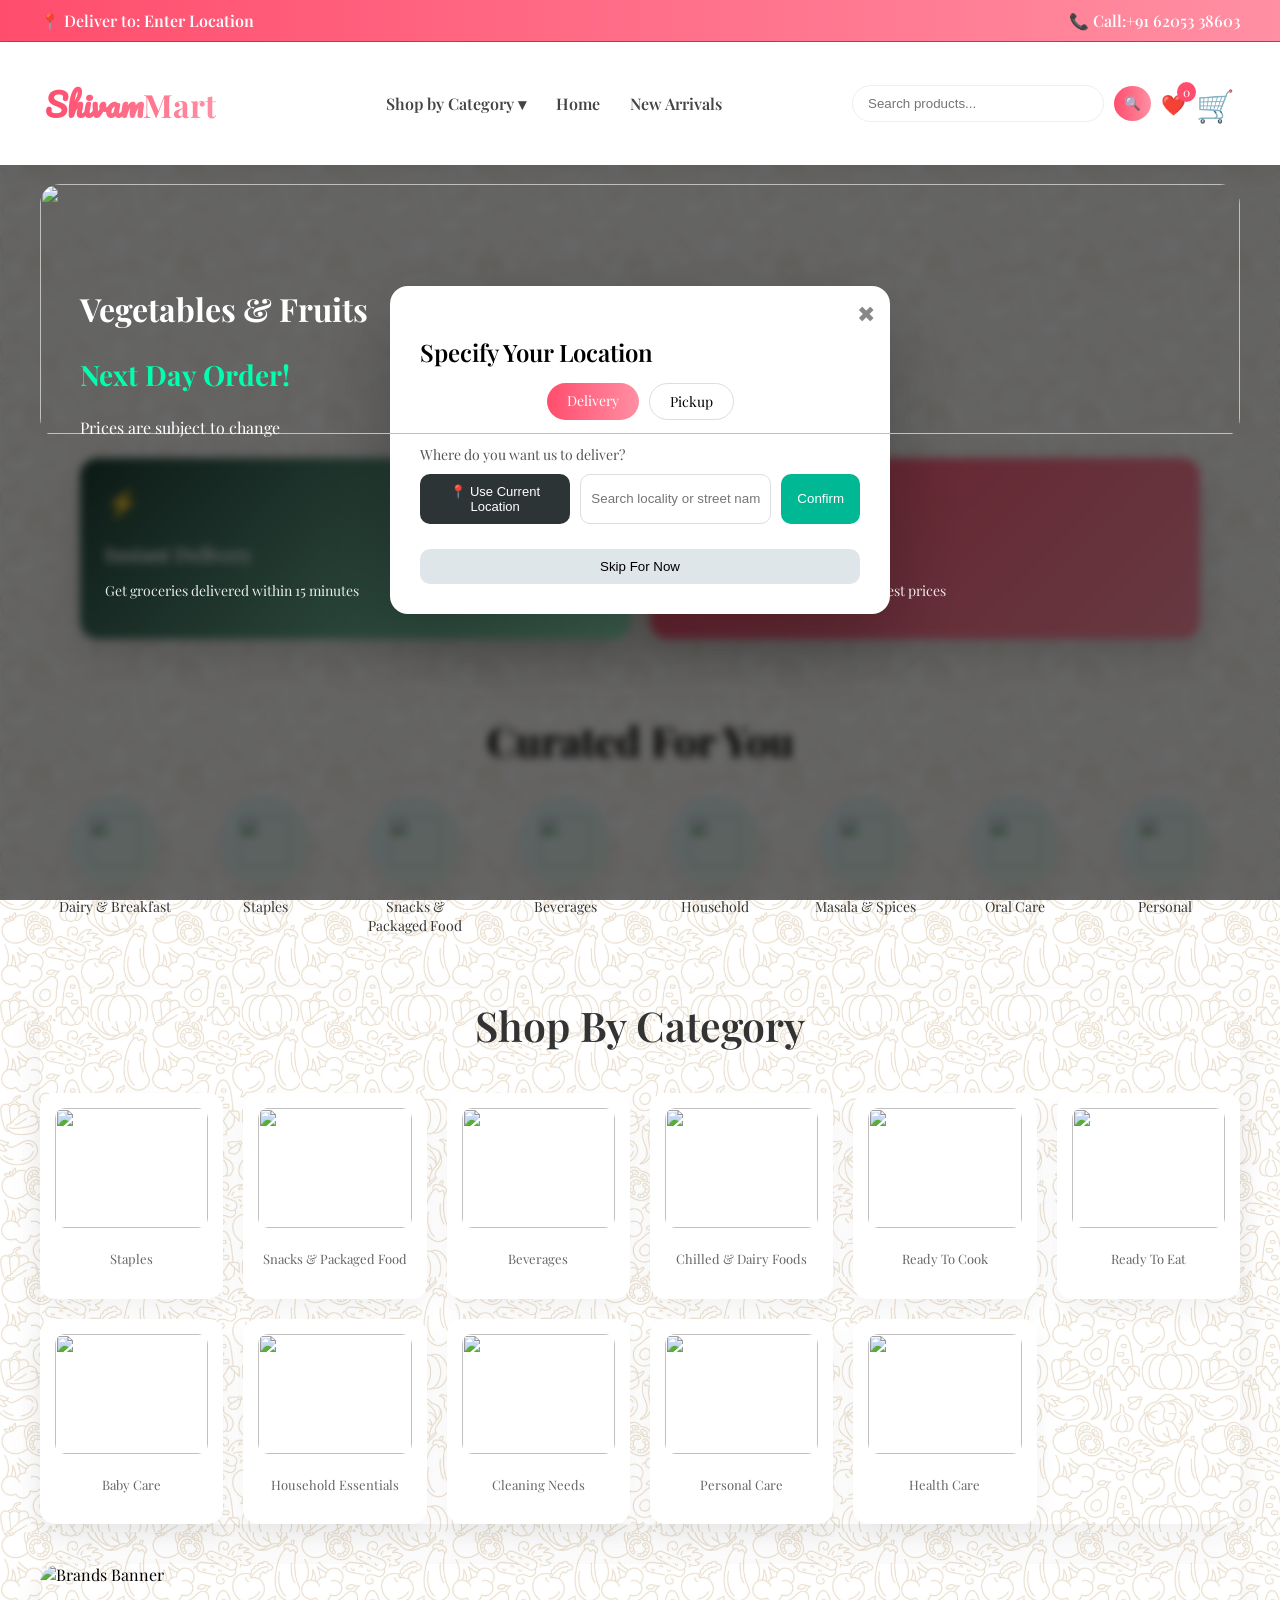
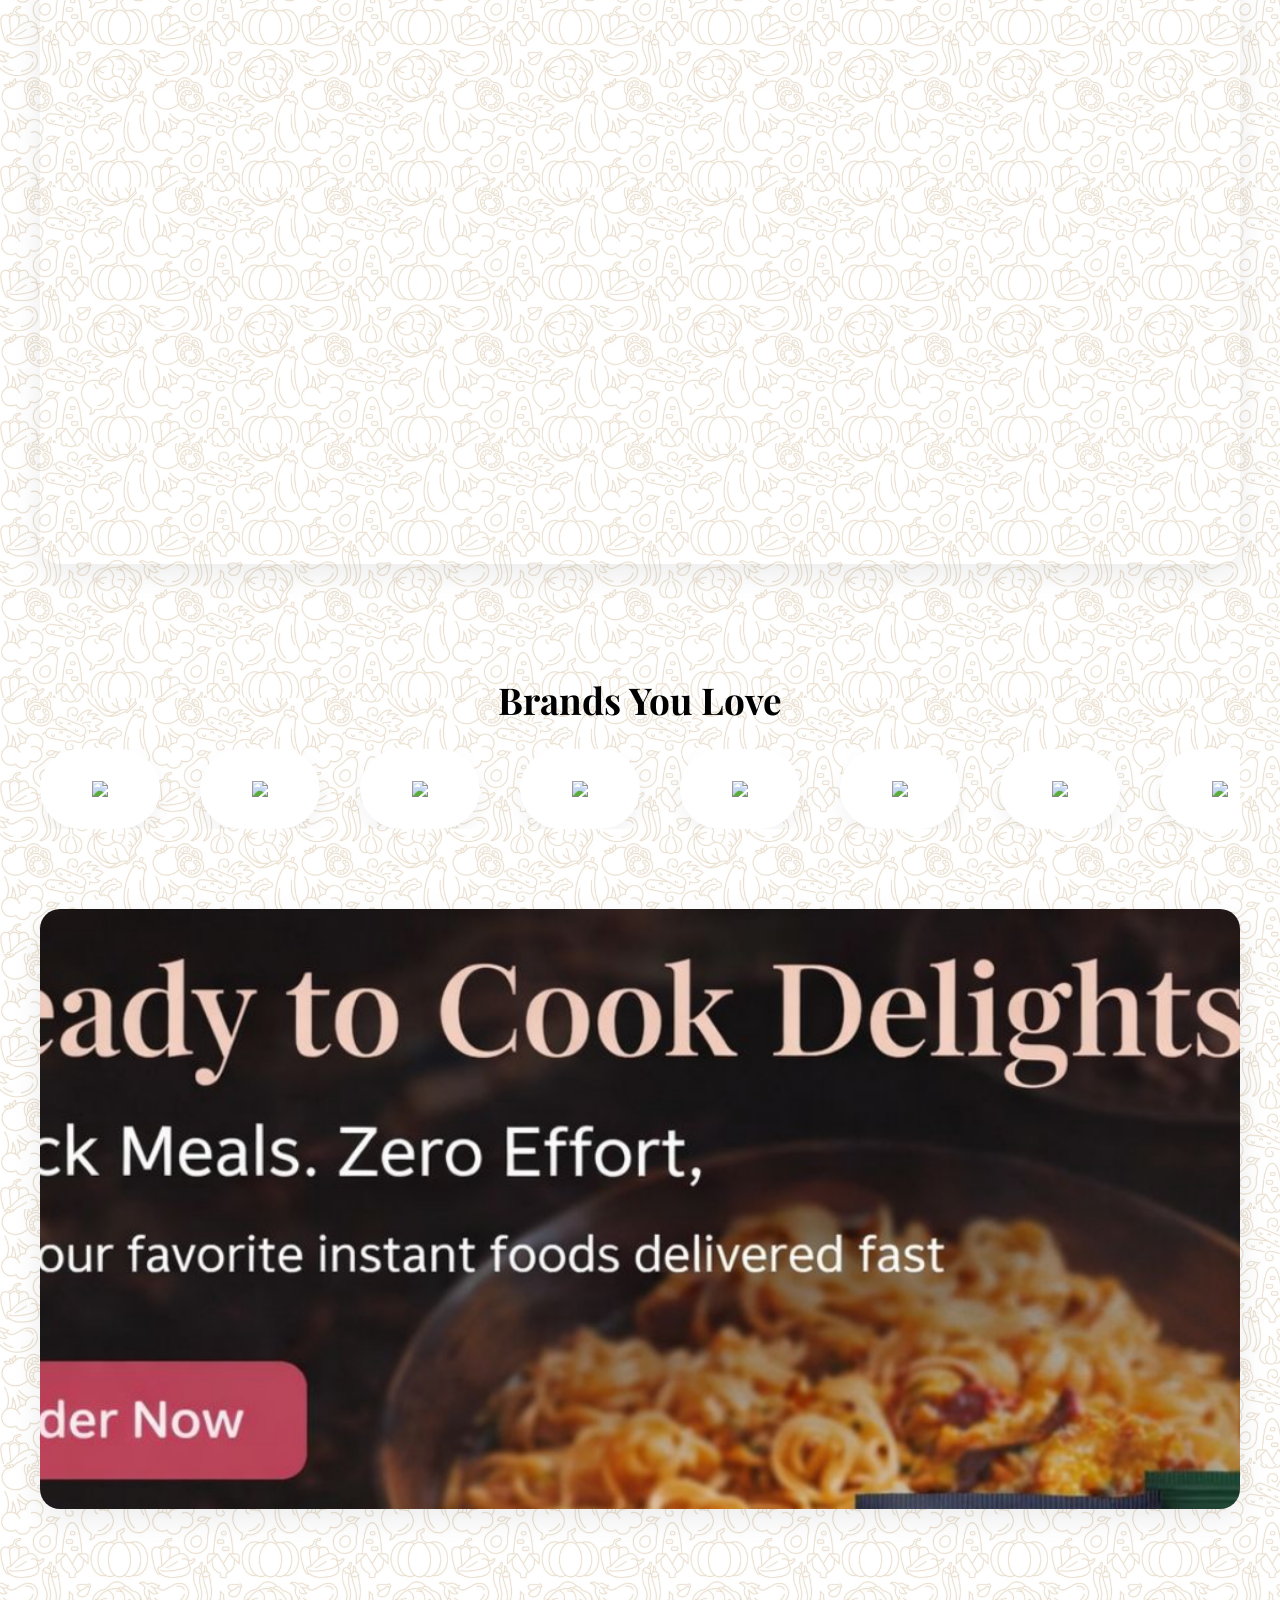
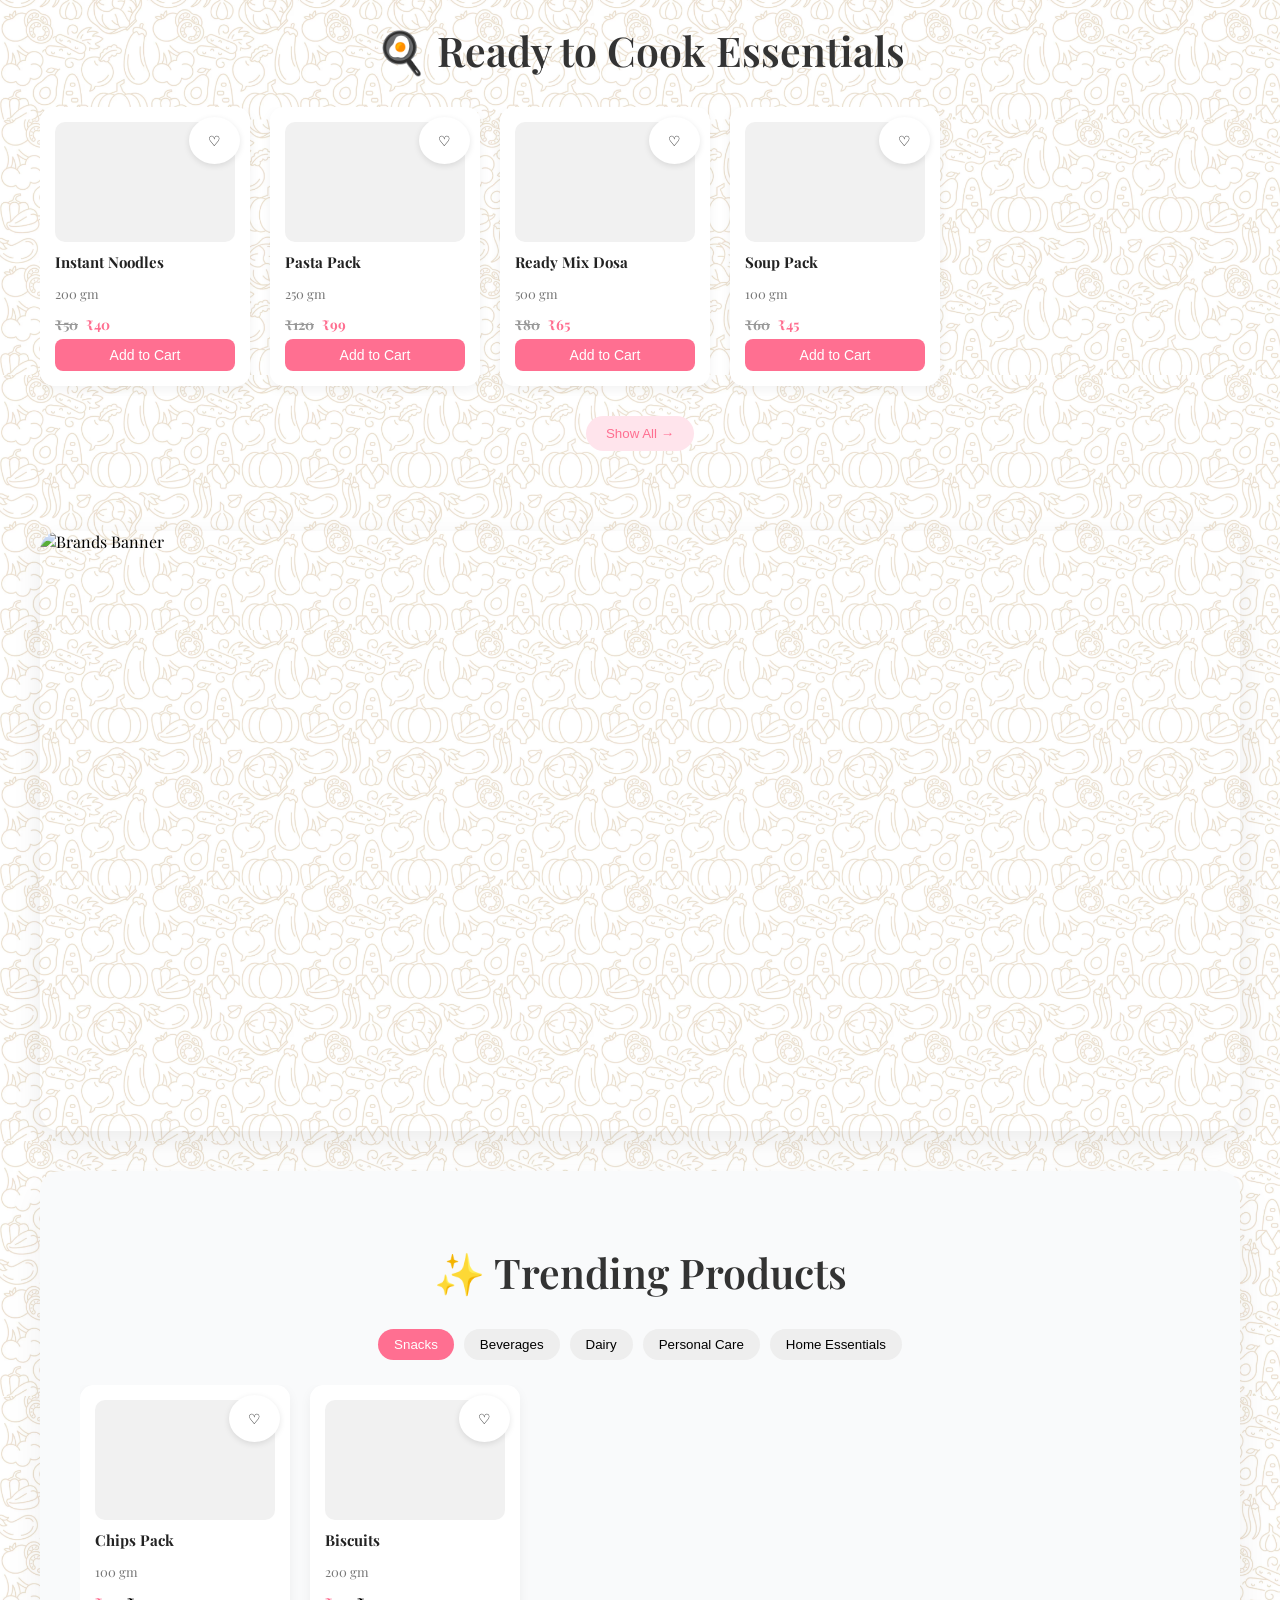
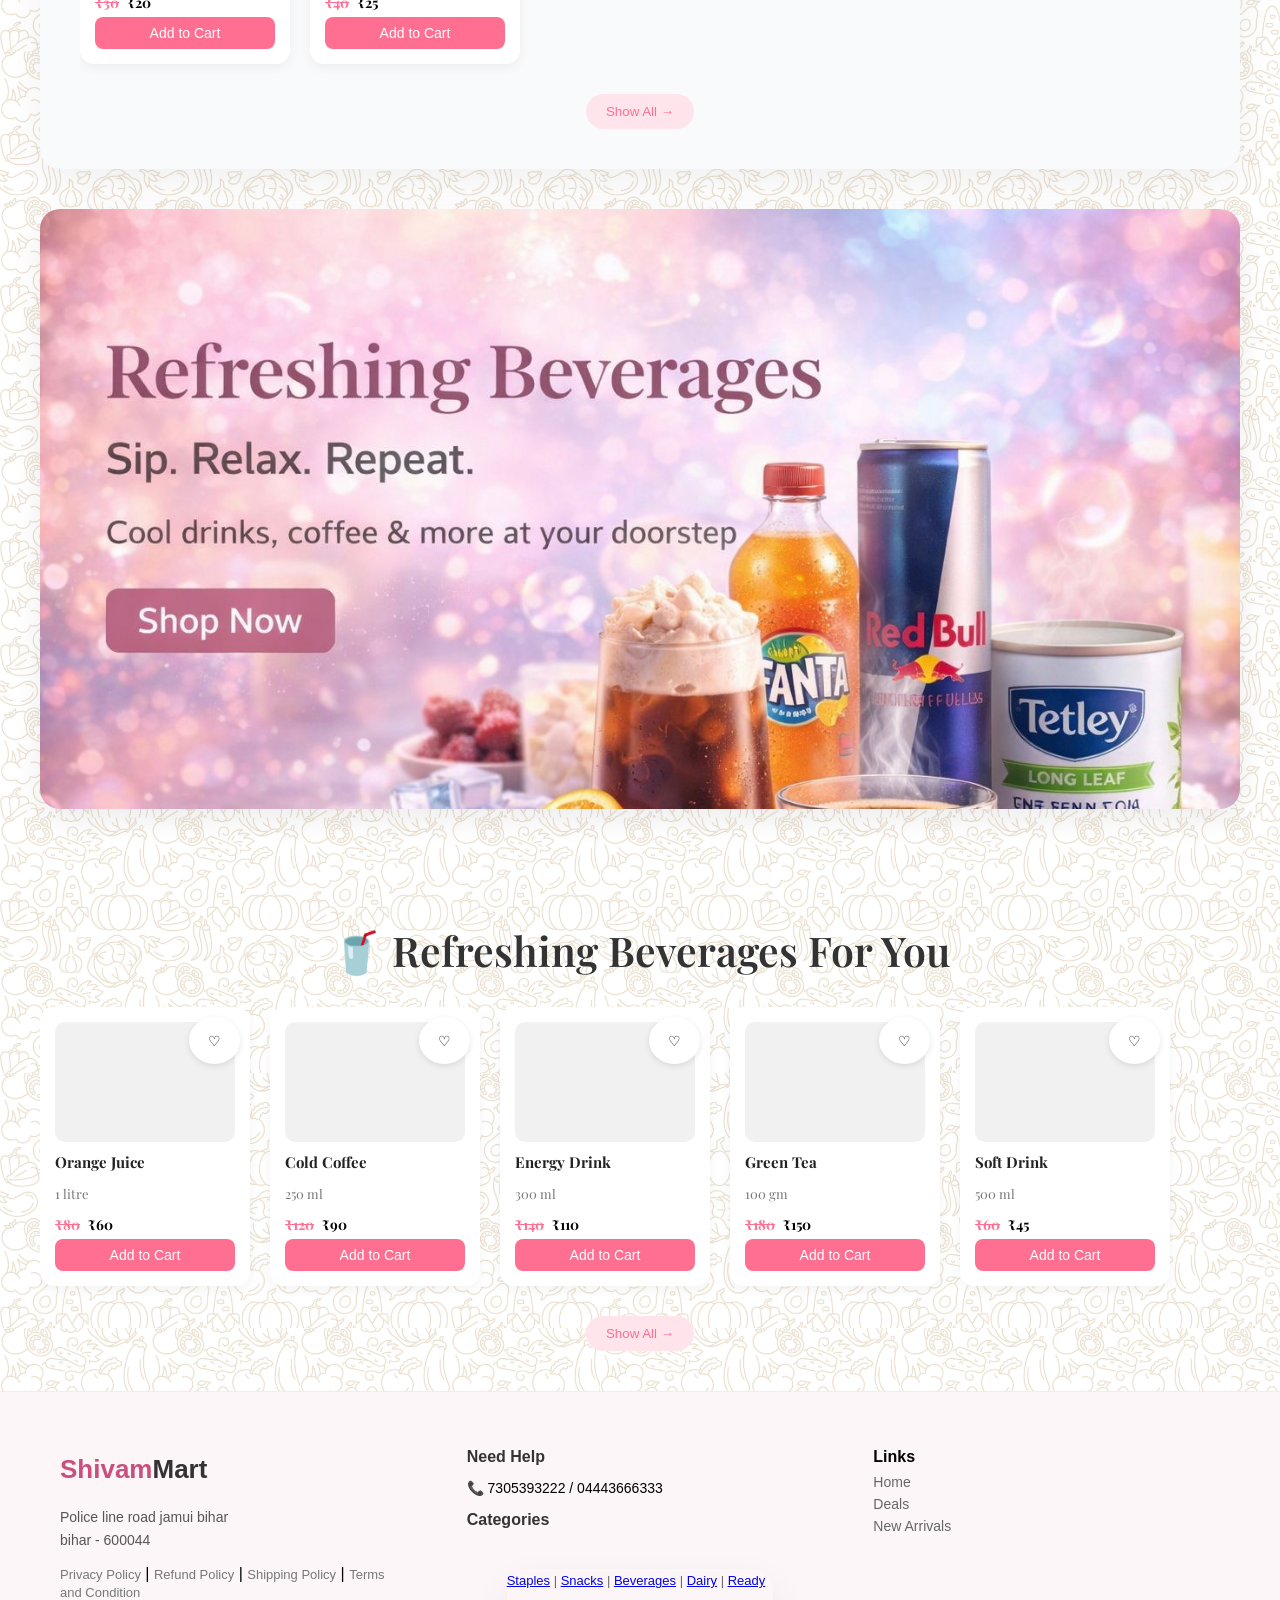
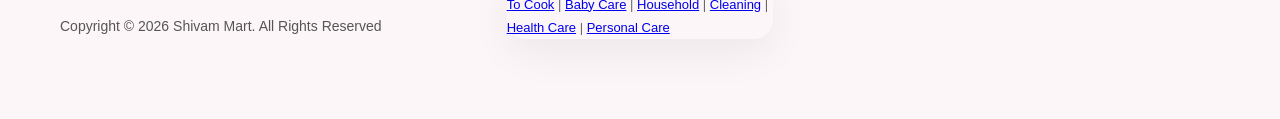
==== index.html @ fe75055d "Add files via upload" ====
<!DOCTYPE html>
<html lang="en">

<head>
  <meta charset="UTF-8">
  <meta name="viewport" content="width=device-width, initial-scale=1.0">
  <title>Shivam Mart</title>

  <!-- GOOGLE FONTS -->
  <link href="https://fonts.googleapis.com/css2?family=Playfair+Display:wght@400;600&family=Pacifico&display=swap"
    rel="stylesheet">

  <link rel="stylesheet" href="css/style.css">
</head>

<body>
  <div class="wishlist-popup" id="wishlistPopup">

    <div class="wishlist-box">
      <h2>Your Wishlist</h2>
      <span class="close-wishlist" id="closeWishlist">✖</span>

      <div id="wishlistItems"></div>

    </div>

  </div>

  <!-- TOP BAR -->
  <div class="top-bar">
    <div class="top-left" id="locationBtn">
      📍 Deliver to: <span>Enter Location</span>
    </div>

    <div class="top-right">
      📞 Call:+91 62053 38603
    </div>
  </div>

  <!-- NAVBAR -->
  <nav class="navbar">
    <div class="nav-left">
      <h2 class="logo">Shivam<span>Mart</span></h2>
    </div>

    <ul class="nav-links">
      <li><a href="#">Shop by Category ▾</a></li>
      <li><a href="#">Home</a></li>
      <li><a href="#">New Arrivals</a></li>
    </ul>

    <div class="nav-right">
      <input type="text" placeholder="Search products..." class="search-box">
      <button class="search-btn">🔍</button>
      <div class="wishlist-nav" onclick="openFavorites()">
        ❤️ <span id="wishlistCount">0</span>
      </div>
      <div class="cart">🛒</div>
    </div>
  </nav>

  <!-- LOCATION POPUP -->
  <div class="popup" id="locationPopup">
    <div class="popup-content">

      <!-- CLOSE -->
      <span class="close" id="closePopup">✖</span>

      <h2>Specify Your Location</h2>

      <!-- DELIVERY / PICKUP -->
      <div class="tabs">
        <label><input type="radio" name="type" checked> Delivery</label>
        <label><input type="radio" name="type"> Pickup</label>
      </div>

      <p>Where do you want us to deliver?</p>

      <!-- INPUT AREA -->
      <div class="location-input">
        <button class="current-btn" id="currentLocationBtn">📍 Use Current Location</button>
        <input type="text" id="locationInput" placeholder="Search locality or street name">
        <button class="confirm-btn" id="confirmBtn">Confirm</button>
      </div>

      <!-- MESSAGE -->
      <p id="locationMessage"></p>

      <!-- SKIP -->
      <button class="skip-btn">Skip For Now</button>

      <!-- ❌ NOT SERVING BOX -->
      <div id="notServingBox" class="not-serving">
        <p class="note">
          Note: Product availability, prices, and delivery options will vary based on the delivery location!
        </p>

        <h3>Sorry, we're not serving in your location</h3>

        <button class="proceed-btn">Proceed to shopping</button>
      </div>

    </div>
  </div>

  <section class="hero">

    <div class="hero-banner">
      <img src="https://images.unsplash.com/photo-1542838132-92c53300491e" alt="">
      <div class="hero-text">
        <h1>Vegetables & Fruits</h1>
        <h2>Next Day Order!</h2>
        <p>Prices are subject to change</p>
      </div>
    </div>

    <!-- OFFER BAR -->
    <!-- ===== PREMIUM INFO CARD ===== -->
    <!-- ===== PREMIUM STICKERS SECTION ===== -->
    <div class="sticker-section">

      <!-- STICKER 1 -->
      <div class="sticker-card">
        <div class="icon">⚡</div>
        <h3>Instant Delivery</h3>
        <p>Get groceries delivered within 15 minutes</p>
      </div>

      <!-- STICKER 2 -->
      <div class="sticker-card">
        <div class="icon">🛒</div>
        <h3>Minimum Order ₹350</h3>
        <p>Fresh & trusted grocery items at best prices</p>
      </div>

    </div>

    </div>

  </section>


  <!-- ===== CURATED SECTION ===== -->
  <section class="curated-section">

    <h2>Curated For You</h2>

    <div class="curated-grid">

      <div class="curated-item">
        <div class="shape">
          <img src="images/dairy.png" alt="">
        </div>
        <p>Dairy & Breakfast</p>
      </div>

      <div class="curated-item">
        <div class="shape">
          <img src="images/staples.png" alt="">
        </div>
        <p>Staples</p>
      </div>

      <div class="curated-item">
        <div class="shape">
          <img src="images/snacks.png" alt="">
        </div>
        <p>Snacks & Packaged Food</p>
      </div>

      <div class="curated-item">
        <div class="shape">
          <img src="images/beverages.png" alt="">
        </div>
        <p>Beverages</p>
      </div>

      <div class="curated-item">
        <div class="shape">
          <img src="images/household.png" alt="">
        </div>
        <p>Household</p>
      </div>

      <div class="curated-item">
        <div class="shape">
          <img src="images/masala.png" alt="">
        </div>
        <p>Masala & Spices</p>
      </div>

      <div class="curated-item">
        <div class="shape">
          <img src="images/oral.png" alt="">
        </div>
        <p>Oral Care</p>
      </div>

      <div class="curated-item">
        <div class="shape">
          <img src="images/personal.png" alt="">
        </div>
        <p>Personal</p>
      </div>

    </div>

  </section>


  <!-- ===== SHOP BY CATEGORY ===== -->
  <section class="categories">

    <h2 class="section-title">Shop By Category</h2>

    <div class="category-grid">

      <div class="category-card">
        <img src="https://images.unsplash.com/photo-1606788075761-0c5c5f64d6d8">
        <p>Staples</p>
      </div>

      <div class="category-card">
        <img src="https://images.unsplash.com/photo-1598514982841-6b6d8c2f6f2c">
        <p>Snacks & Packaged Food</p>
      </div>

      <div class="category-card">
        <img src="https://images.unsplash.com/photo-1582719478250-c89cae4dc85b">
        <p>Beverages</p>
      </div>

      <div class="category-card">
        <img src="https://images.unsplash.com/photo-1588776814546-ec7c94a3b6d0">
        <p>Chilled & Dairy Foods</p>
      </div>

      <div class="category-card">
        <img src="https://images.unsplash.com/photo-1604908176997-4313e7f7e9db">
        <p>Ready To Cook</p>
      </div>

      <div class="category-card">
        <img src="https://images.unsplash.com/photo-1585238342024-78d387f4a707">
        <p>Ready To Eat</p>
      </div>

      <div class="category-card">
        <img src="https://images.unsplash.com/photo-1588771930290-0d1f1f1b0c77">
        <p>Baby Care</p>
      </div>

      <div class="category-card">
        <img src="https://images.unsplash.com/photo-1581579185169-03c47c57f2b5">
        <p>Household Essentials</p>
      </div>

      <div class="category-card">
        <img src="https://images.unsplash.com/photo-1581578022093-6b0c3f58d7dc">
        <p>Cleaning Needs</p>
      </div>

      <div class="category-card">
        <img src="https://images.unsplash.com/photo-1588776814546-ec7c94a3b6d0">
        <p>Personal Care</p>
      </div>

      <div class="category-card">
        <img src="https://images.unsplash.com/photo-1580281657527-47cdbd8d7f3c">
        <p>Health Care</p>
      </div>



    </div>

  </section>

  <!-- ===== SINGLE IMAGE BANNER ===== -->
  <div class="brand-poster">
    <img src="./image/fresh.png" alt="Brands Banner">
  </div>

  <!-- ===== BRANDS SECTION ===== -->
  <section class="brands-section">

    <h2>Brands You Love</h2>

    <div class="brands-slider">
      <div class="brands-track">

        <!-- BRAND ITEMS -->
        <div class="brand"><img src="images/brand1.png"></div>
        <div class="brand"><img src="images/brand2.png"></div>
        <div class="brand"><img src="images/brand3.png"></div>
        <div class="brand"><img src="images/brand4.png"></div>
        <div class="brand"><img src="images/brand5.png"></div>
        <div class="brand"><img src="images/brand6.png"></div>

        <!-- DUPLICATE FOR SMOOTH LOOP -->
        <div class="brand"><img src="images/brand1.png"></div>
        <div class="brand"><img src="images/brand2.png"></div>
        <div class="brand"><img src="images/brand3.png"></div>
        <div class="brand"><img src="images/brand4.png"></div>

      </div>
    </div>

  </section>


  <div class="brand-poster">
    <img src="./image/food.jpeg" alt="Brands Banner">
  </div>
  <section class="product-section">

    <h2 class="section-title">🍳 Ready to Cook Essentials</h2>

    <div class="product-row">

      <!-- PRODUCT CARD -->
      <div class="product-card">

        <span class="wishlist" data-name="Instant Noodles" data-price="₹40">♡</span>

        <div class="product-img"></div>

        <h3>Instant Noodles</h3>
        <p class="weight">200 gm</p>

        <div class="price">
          <span class="old">₹50</span>
          <span class="new">₹40</span>
        </div>

        <button>Add to Cart</button>

      </div>

      <!-- COPY SAME CARD -->
      <div class="product-card">
        <span class="wishlist" data-name="pasta" data-price="₹99">♡</span>
        <div class="product-img"></div>
        <h3>Pasta Pack</h3>
        <p class="weight">250 gm</p>
        <div class="price">
          <span class="old">₹120</span>
          <span class="new">₹99</span>
        </div>
        <button>Add to Cart</button>
      </div>

      <div class="product-card">
        <span class="wishlist" data-name="dosa" data-price="₹65">♡</span>
        <div class="product-img"></div>
        <h3>Ready Mix Dosa</h3>
        <p class="weight">500 gm</p>
        <div class="price">
          <span class="old">₹80</span>
          <span class="new">₹65</span>
        </div>
        <button>Add to Cart</button>
      </div>

      <div class="product-card">
        <span class="wishlist" data-name="soup" data-price="₹45">♡</span>
        <div class="product-img"></div>
        <h3>Soup Pack</h3>
        <p class="weight">100 gm</p>
        <div class="price">
          <span class="old">₹60</span>
          <span class="new">₹45</span>
        </div>
        <button>Add to Cart</button>
      </div>

    </div>

    <div style="text-align:center; margin-top:20px;">
      <button class="view-all">Show All →</button>
    </div>

  </section>

  <div class="brand-poster">
    <img src="./image/food2..jpeg" alt="Brands Banner">
  </div>

  <!-- DAILY PRODUCTS SECTION -->
  <section class="product-tabs-section">

    <h2 class="section-title">✨ Trending Products</h2>

    <!-- CATEGORY TABS -->
    <div class="tabs">
      <button class="tab active" data-tab="snacks">Snacks</button>
      <button class="tab" data-tab="beverages">Beverages</button>
      <button class="tab" data-tab="dairy">Dairy</button>
      <button class="tab" data-tab="personal">Personal Care</button>
      <button class="tab" data-tab="home">Home Essentials</button>
    </div>

    <!-- PRODUCTS -->
    <div class="tab-content active" id="snacks">
      <div class="product-row">

        <div class="product-card">
          <span class="wishlist" data-name="Chips Pack" data-price="₹20">♡</span>
          <div class="product-img"></div>
          <h3>Chips Pack</h3>
          <p>100 gm</p>
          <div class="price"><span class="old">₹30</span> ₹20</div>
          <button>Add to Cart</button>
        </div>

        <div class="product-card">
          <span class="wishlist" data-name="Biscuits" data-price="₹25">♡</span>
          <div class="product-img"></div>
          <h3>Biscuits</h3>
          <p>200 gm</p>
          <div class="price"><span class="old">₹40</span> ₹25</div>
          <button>Add to Cart</button>
        </div>

      </div>
    </div>

    <div class="tab-content" id="beverages">
      <div class="product-row">

        <div class="product-card">
          <span class="wishlist" data-name="Cold Drink" data-price="₹50">♡</span>
          <div class="product-img"></div>
          <h3>Cold Drink</h3>
          <p>500 ml</p>
          <div class="price"><span class="old">₹60</span> ₹50</div>
          <button>Add to Cart</button>
        </div>
        <div class="product-card">
          <span class="wishlist" data-name="Chips " data-price="₹20">♡</span>
          <div class="product-img"></div>
          <h3>Chips Pack</h3>
          <p>100 gm</p>
          <div class="price"><span class="old">₹30</span> ₹20</div>
          <button>Add to Cart</button>
        </div>

        <div class="product-card">
          <span class="wishlist" data-name="Biscuit" data-price="₹25">♡</span>
          <div class="product-img"></div>
          <h3>Biscuits</h3>
          <p>200 gm</p>
          <div class="price"><span class="old">₹40</span> ₹25</div>
          <button>Add to Cart</button>
        </div>

      </div>
    </div>

    <div class="tab-content " id="dairy">
      <div class="product-row">

        <div class="product-card">
          <span class="wishlist" data-name="Chips Pack" data-price="₹20">♡</span>
          <div class="product-img"></div>
          <h3>Chips Pack</h3>
          <p>100 gm</p>
          <div class="price"><span class="old">₹30</span> ₹20</div>
          <button>Add to Cart</button>
        </div>

        <div class="product-card">
          <span class="wishlist" data-name="Biscuits" data-price="₹25">♡</span>
          <div class="product-img"></div>
          <h3>Biscuits</h3>
          <p>200 gm</p>
          <div class="price"><span class="old">₹40</span> ₹25</div>
          <button>Add to Cart</button>
        </div>

      </div>
    </div>




    <div class="tab-content " id="personal">
      <div class="product-row">

        <div class="product-card">
          <span class="wishlist" data-name="Chips Pack" data-price="₹20">♡</span>
          <div class="product-img"></div>
          <h3>Chips Pack</h3>
          <p>100 gm</p>
          <div class="price"><span class="old">₹30</span> ₹20</div>
          <button>Add to Cart</button>
        </div>

        <div class="product-card">
          <span class="wishlist" data-name="Biscuits" data-price="₹25">♡</span>
          <div class="product-img"></div>
          <h3>Biscuits</h3>
          <p>200 gm</p>
          <div class="price"><span class="old">₹40</span> ₹25</div>
          <button>Add to Cart</button>
        </div>

      </div>
    </div>



    <div class="tab-content " id="home">
      <div class="product-row">

        <div class="product-card">
          <span class="wishlist" data-name="Chips Pack" data-price="₹20">♡</span>
          <div class="product-img"></div>
          <h3>Chips Pack</h3>
          <p>100 gm</p>
          <div class="price"><span class="old">₹30</span> ₹20</div>
          <button>Add to Cart</button>
        </div>

        <div class="product-card">
          <span class="wishlist" data-name="Biscuits" data-price="₹25">♡</span>
          <div class="product-img"></div>
          <h3>Biscuits</h3>
          <p>200 gm</p>
          <div class="price"><span class="old">₹40</span> ₹25</div>
          <button>Add to Cart</button>
        </div>



      </div>
    </div>
    <div style="text-align:center; margin-top:20px;">
      <button class="view-all">Show All →</button>
    </div>

  </section>

  <div class="brand-poster">
    <img src="./image/bev.jpeg" alt="Brands Banner">
  </div>

  <section class="product-section">

    <h2 class="section-title">🥤 Refreshing Beverages For You</h2>

    <div class="product-row">

      <!-- PRODUCT 1 -->
      <div class="product-card">
        <span class="wishlist" data-name="Orange Juice" data-price="₹60">♡</span>
        <div class="product-img"></div>
        <h3>Orange Juice</h3>
        <p>1 litre</p>
        <div class="price"><span class="old">₹80</span> ₹60</div>
        <button>Add to Cart</button>
      </div>

      <!-- PRODUCT 2 -->
      <div class="product-card">
        <span class="wishlist" data-name="Cold Coffee" data-price="₹90">♡</span>
        <div class="product-img"></div>
        <h3>Cold Coffee</h3>
        <p>250 ml</p>
        <div class="price"><span class="old">₹120</span> ₹90</div>
        <button>Add to Cart</button>
      </div>

      <!-- PRODUCT 3 -->
      <div class="product-card">
        <span class="wishlist" data-name="Energy Drink" data-price="₹110">♡</span>
        <div class="product-img"></div>
        <h3>Energy Drink</h3>
        <p>300 ml</p>
        <div class="price"><span class="old">₹140</span> ₹110</div>
        <button>Add to Cart</button>
      </div>

      <!-- PRODUCT 4 -->
      <div class="product-card">
        <span class="wishlist" data-name="Green Tea" data-price="₹150">♡</span>
        <div class="product-img"></div>
        <h3>Green Tea</h3>
        <p>100 gm</p>
        <div class="price"><span class="old">₹180</span> ₹150</div>
        <button>Add to Cart</button>
      </div>

      <!-- PRODUCT 5 -->
      <div class="product-card">
        <span class="wishlist" data-name="Soft Drink" data-price="₹45">♡</span>
        <div class="product-img"></div>
        <h3>Soft Drink</h3>
        <p>500 ml</p>
        <div class="price"><span class="old">₹60</span> ₹45</div>
        <button>Add to Cart</button>
      </div>

    </div>

    <div style="text-align:center; margin-top:20px;">
      <button class="view-all">Show All →</button>
    </div>

  </section>

  <footer class="footer">

    <div class="footer-container">

      <!-- LEFT -->
      <div class="footer-left">
        <h2>Shivam<span>Mart</span></h2>

        <p>
          Police line road jamui bihar<br>

          bihar - 600044
        </p>

        <div class="footer-links">
          <a href="#">Privacy Policy</a> |
          <a href="#">Refund Policy</a> |
          <a href="#">Shipping Policy</a> |
          <a href="#">Terms and Condition</a>
        </div>

        <p class="copyright">
          Copyright © 2026 Shivam Mart. All Rights Reserved
        </p>
      </div>

      <!-- CENTER -->
      <div class="footer-center">
        <h3>Need Help</h3>

        <p class="phone">📞 7305393222 / 04443666333</p>

        <h3 class="mt">Categories</h3>

        <div class="categories">
          <a href="#">Staples</a> |
          <a href="#">Snacks</a> |
          <a href="#">Beverages</a> |
          <a href="#">Dairy</a> |
          <a href="#">Ready To Cook</a> |
          <a href="#">Baby Care</a> |
          <a href="#">Household</a> |
          <a href="#">Cleaning</a> |
          <a href="#">Health Care</a> |
          <a href="#">Personal Care</a>
        </div>
      </div>

      <!-- RIGHT -->
      <div class="footer-right">
        <h3>Links</h3>

        <a href="#">Home</a>
        <a href="#">Deals</a>
        <a href="#">New Arrivals</a>


      </div>

  </footer>
  <!-- SCRIPT -->
  <script src="js/script.js"></script>

</body>

</html>
---- css/style.css ----
/* ===== GOOGLE FONT BASE ===== */
body {
  margin: 0;
  font-family: 'Playfair Display', serif;
  background-color:#f8faf8;
  background-image: url("/image/bg.png");
  background-repeat: repeat;
background-size: 300px;

  
}


/* ===== TOP BAR ===== */
.top-bar {
  position: sticky;
  top: 0;
  z-index: 1000;
  display: flex;
  justify-content: space-between;
  padding: 10px 40px;
  background: linear-gradient(90deg, #ff4d6d, #ff8fa3);
  color: white;
  font-size: 16px;
  font-weight: 540;
}

.top-left span {
  font-weight: 600;
  cursor: pointer;
}

/* ===== NAVBAR ===== */
.navbar {
  position: sticky;
  top: 42px;
  z-index: 999;
  display: flex;
  justify-content: space-between;
  align-items: center;
  padding: 7px 45px;
  background: white;
  box-shadow: 0 6px 20px rgba(0,0,0,0.05);
}

/* ===== LOGO ===== */
.logo {
  font-family: 'Pacifico', cursive;
  font-size: 32px;
  background: linear-gradient(90deg, #ff4d6d, #ff8fa3);
  -webkit-background-clip: text;
  -webkit-text-fill-color: transparent;
}

.logo span {
  font-family: 'Playfair Display', serif;
  color: #333;
}

/* ===== NAV LINKS ===== */
.nav-links {
  display: flex;
  list-style: none;
  gap: 30px;
}

.nav-links a {
  text-decoration: none;
  color: #444;
  font-weight: 600;
  transition: 0.3s;
}

.nav-links a:hover {
  color: #ff4d6d;
}

/* ===== RIGHT SECTION ===== */
.nav-right {
  display: flex;
  align-items: center;
  gap: 10px;
}

/* SEARCH */
.search-box {
  padding: 10px 15px;
  border: 1px solid #eee;
  border-radius: 25px;
  outline: none;
  width: 220px;
  transition: 0.3s;
}

.search-box:focus {
  border-color: #ff4d6d;
}

/* SEARCH BUTTON */
.search-btn {
  background: linear-gradient(90deg, #ff4d6d, #ff8fa3);
  border: none;
  color: white;
  padding: 10px;
  border-radius: 50%;
  cursor: pointer;
}

/* CART */
.cart {
  font-size: 31px;
  cursor: pointer;
}

/* ===== POPUP BACKGROUND ===== */
.popup {
  position: fixed;
  top: 0;
  left: 0;
  width: 100%;
  height: 100%;
  background: rgba(0,0,0,0.6);
  display: none;
  align-items: center;
  justify-content: center;
  backdrop-filter: blur(4px);
}

.popup.active {
  display: flex;
}

/* ===== POPUP BOX ===== */
.popup-content {
  background: #fff;
  padding: 30px;
  border-radius: 18px;
  width: 440px;
  box-shadow: 0 30px 80px rgba(0,0,0,0.25);
  position: relative;
  animation: fadeUp 0.4s ease;
}

/* ANIMATION */
@keyframes fadeUp {
  from {
    opacity: 0;
    transform: translateY(40px);
  }
  to {
    opacity: 1;
    transform: translateY(0);
  }
}

/* CLOSE BUTTON */
.close {
  position: absolute;
  right: 15px;
  top: 12px;
  font-size: 22px;
  cursor: pointer;
  color: #888;
}

.close:hover {
  color: red;
}

/* TITLE */
.popup-content h2 {
  margin-bottom: 15px;
  font-size: 24px;
  font-weight: 600;
}

/* ===== TABS ===== */
.tabs {
  display: flex;
  gap: 10px;
  margin-bottom: 15px;
}

.tabs input {
  display: none;
}

.tabs label {
  padding: 8px 20px;
  border-radius: 25px;
  border: 1px solid #ddd;
  cursor: pointer;
  font-size: 14px;
  transition: 0.3s;
}
.tabs input :checked{ }


.tabs label:has(input:checked){
  background: linear-gradient(90deg, #ff4d6d, #ff8fa3);
  color: white;
  border: none;
}
/* SELECTED TAB */
.tabs input:checked + label,
.tabs label input:checked {
  background: linear-gradient(90deg, #ff4d6d, #ff8fa3);
  color: white;
  border: none;
}

/* TEXT */
.popup-content p {
  font-size: 14px;
  margin-bottom: 10px;
  color: #555;
}

/* ===== LOCATION INPUT ===== */
.location-input {
  display: flex;
  gap: 10px;
  margin-bottom: 15px;
}

/* CURRENT LOCATION */
.current-btn {
  background: #2d3436;
  color: white;
  border: none;
  padding: 10px;
  border-radius: 10px;
  cursor: pointer;
  font-size: 13px;
}

/* INPUT */
.location-input input {
  flex: 1;
  padding: 10px;
  border-radius: 10px;
  border: 1px solid #ddd;
  outline: none;
}

/* CONFIRM */
.confirm-btn {
  background: #00b894;
  color: white;
  border: none;
  padding: 10px 16px;
  border-radius: 10px;
  cursor: pointer;
}

/* ===== SKIP BUTTON ===== */
.skip-btn {
  width: 100%;
  padding: 10px;
  border-radius: 10px;
  border: none;
  background: #dfe6e9;
  cursor: pointer;
  margin-top: 10px;
}

/* ===== NOT SERVING BOX ===== */
.not-serving {
  display: none;
  text-align: center;
  margin-top: 20px;
}

.not-serving h3 {
  color: #d63031;
  margin: 10px 0;
}

.note {
  font-size: 12px;
  color: #888;
}

.proceed-btn {
  background: #00b894;
  color: white;
  border: none;
  padding: 12px 20px;
  border-radius: 10px;
  cursor: pointer;
  margin-top: 10px;
}

/* ===== HOVER EFFECTS ===== */
.confirm-btn:hover {
  background: #00997a;
}

.current-btn:hover {
  background: #000;
}

.skip-btn:hover {
  background: #ccc;
}

/* ===== RESPONSIVE ===== */
@media (max-width: 500px) {

  .navbar {
    flex-direction: column;
    gap: 10px;
  }

  .nav-links {
    gap: 15px;
  }

  .location-input {
    flex-direction: column;
  }

  .confirm-btn {
    width: 100%;
  }

  .popup-content {
    width: 90%;
  }

}


/* ===== HERO ===== */
.hero {
  padding: 20px 40px;
}

.hero-banner {
  position: relative;
  border-radius: 20px;
  overflow: hidden;
}

.hero-banner img {
  width: 100%;
  height: 250px;
  object-fit: cover;
}

.hero-text {
  position: absolute;
  top: 30%;
  left: 40px;
  color: #fff;
}

.hero-text h1 {
  font-size: 32px;
}

.hero-text h2 {
  font-size: 28px;
  color: #00ffae;
}

/* ===== STICKER SECTION ===== */
.sticker-section {
  display: flex;
  gap: 20px;
  padding: 20px 40px;
}

/* ===== STICKER CARD ===== */
.sticker-card {
  flex: 1;
  padding: 25px;
  border-radius: 18px;

  /* PREMIUM GRADIENT */
  background: linear-gradient(135deg, #1f4037, #99f2c8);

  color: #fff;
  box-shadow: 0 15px 40px rgba(0,0,0,0.15);

  transition: 0.3s;
  cursor: pointer;
}

/* ICON */
.sticker-card .icon {
  font-size: 28px;
  margin-bottom: 10px;
}

/* TITLE */
.sticker-card h3 {
  font-family: 'Playfair Display', serif;
  font-size: 20px;
  margin-bottom: 5px;
}

/* TEXT */
.sticker-card p {
  font-size: 14px;
  opacity: 0.9;
}

/* HOVER EFFECT */
.sticker-card:hover {
  transform: translateY(-6px);
  box-shadow: 0 25px 60px rgba(0,0,0,0.2);
}

/* SECOND CARD DIFFERENT COLOR */
.sticker-card:nth-child(2) {
  background: linear-gradient(135deg, #ff4d6d, #ff8fa3);
}

/* RESPONSIVE */
@media (max-width: 768px) {
  .sticker-section {
    flex-direction: column;
  }
}

.curated-section h2 {
  font-family: 'Playfair Display', serif;
  margin-bottom: 30px;
  font-size: 41px;
  text-align: center;
  
}

/* GRID */
.curated-grid {
  display: flex;
  justify-content: center;
  flex-wrap: wrap;
  gap: 30px;
}

/* ITEM */
.curated-item {
  width: 120px;
  text-align: center;
  cursor: pointer;
  transition: 0.3s;
}

/* SHAPE BACKGROUND */
.shape {
  width: 90px;
  height: 90px;
  margin: auto;
  border-radius: 50%;

  /* SOFT GRADIENT */
  background: linear-gradient(135deg, #e0f7fa, #e8f5e9);

  display: flex;
  align-items: center;
  justify-content: center;

  box-shadow: 0 8px 20px rgba(0,0,0,0.08);
  transition: 0.3s;
}

/* IMAGE */
.shape img {
  width: 50px;
  height: 50px;
  object-fit: contain;
}

/* TEXT */
.curated-item p {
  margin-top: 10px;
  font-size: 14px;
  color: #333;
}

/* HOVER EFFECT */
.curated-item:hover .shape {
  transform: translateY(-8px) scale(1.05);
  box-shadow: 0 15px 30px rgba(0,0,0,0.15);
}
/* ===== CATEGORY GRID ===== */
.categories,.product-tabs-section {
  
  margin: 40px;
  padding: 30px;

  /* SOFT MATCHING BACKGROUND */
  background: linear-gradient(135deg, #f7fff9, #fff5f7);

  border-radius: 20px;

  /* DEPTH EFFECT */
  box-shadow: 0 15px 40px rgba(0,0,0,0.06);
}


.category-grid {
  display: grid;
  grid-template-columns: repeat(auto-fit, minmax(180px, 1fr));
  gap: 20px;
}

.category-card {
  background: #fff;
  border-radius: 15px;
  padding: 15px;
  text-align: center;
  box-shadow: 0 10px 25px rgba(0,0,0,0.05);
  transition: 0.3s;
}

.category-card img {
  width: 100%;
  height: 120px;
  object-fit: cover;
  border-radius: 10px;
}

.category-card:hover {
  transform: translateY(-5px);
}



/* ===== IMAGE BANNER ===== */
.brand-poster {
  margin: 40px;
  border-radius: 20px;
  overflow: hidden;

  box-shadow: 0 10px 30px rgba(0,0,0,0.08);
}

/* IMAGE */
.brand-poster img {
  width: 100%;
  height: 600px;
  object-fit: cover;
  display: block;

  transition: 0.4s;
}

/* HOVER EFFECT */
.brand-poster:hover img {
  transform: scale(1.03);
}



/* ===== SECTION ===== */
.brands-section {
  padding: 40px;
  text-align: center;
}

/* TITLE */
.brands-section h2 {
  font-family: 'Playfair Display', serif;
  margin-bottom: 25px;
  font-size: 37px;
}

/* SLIDER WRAPPER */
.brands-slider {
  overflow: hidden;
  position: relative;
}

/* TRACK (MOVING) */
.brands-track {
  display: flex;
  gap: 40px;
  animation: scrollBrands 20s linear infinite;
}

/* BRAND ITEM */
.brand {
  min-width: 120px;
  height: 80px;

  background: #fff;
  border-radius: 50px;

  display: flex;
  align-items: center;
  justify-content: center;

  box-shadow: 0 8px 20px rgba(0,0,0,0.05);
  transition: 0.3s;
}

/* IMAGE */
.brand img {
  max-width: 80px;
  max-height: 50px;
  object-fit: contain;
}

/* HOVER */
.brand:hover {
  transform: scale(1.1);
}

/* ANIMATION */
@keyframes scrollBrands {
  0% {
    transform: translateX(0);
  }
  100% {
    transform: translateX(-50%);
  }
}


.product-section {
  padding: 40px;
  /* background: #fff; */
}

.section-title {
  text-align: center;
  font-size: 28px;
  font-family: 'Playfair Display', serif;
  margin-bottom: 30px;
}

.product-row {
  display: flex;
  gap: 20px;
  overflow-x: auto;
  padding-bottom: 10px;
}

.product-row::-webkit-scrollbar {
  display: none;
}

/* CARD */
.product-card {
  min-width: 220px;
  background: #fff;
  border-radius: 14px;
  padding: 15px;
  box-shadow: 0 5px 15px rgba(0,0,0,0.05);
  transition: 0.3s;
}

.product-card:hover {
  transform: translateY(-5px);
}

/* IMAGE PLACEHOLDER */
.product-img {
  width: 100%;
  height: 140px;
  background: #f3f3f3;
  border-radius: 10px;
  margin-bottom: 10px;
}

/* TEXT */
.product-card h3 {
  font-size: 15px;
  margin: 5px 0;
}

.weight {
  font-size: 12px;
  color: #777;
}

/* PRICE */
.price {
  margin: 8px 0;
}

.price .old {
  text-decoration: line-through;
  color: #999;
  margin-right: 5px;
}

.price .new {
  color: #e63946;
  font-weight: bold;
}

/* BUTTON */
.product-card button {
  width: 100%;
  padding: 8px;
  background: #2d6a4f;
  color: white;
  border: none;
  border-radius: 6px;
  cursor: pointer;
}

.product-card button:hover {
  background: #1b4332;
}

/* SHOW ALL */
.show-all {
  text-align: center;
  margin-top: 20px;
}

.show-all button {
  padding: 10px 20px;
  background: #2d6a4f;
  color: white;
  border: none;
  border-radius: 6px;
  cursor: pointer;
}

.product-card {
  position: relative; /* REQUIRED */
}

/* ❤️ ICON STYLE */
.wishlist {
  position: absolute;
  top: 10px;
  right: 10px;
  font-size: 33px;
  background: white;
  width: 37px;
  height: 37px;
  border-radius: 50%;
  display: flex;
  align-items: center;
  justify-content: center;
  cursor: pointer;
  box-shadow: 0 3px 8px rgba(0,0,0,0.1);
  transition: 0.3s;
}

/* HOVER EFFECT */
.wishlist:hover {
  color: #e63946;
  transform: scale(1.1);
}
.wishlist-nav {
  cursor: pointer;
  font-size: 20px;
  position: relative;
}

#wishlistCount {
  background: #ff4d6d;
  color: white;
  font-size: 12px;
  padding: 2px 6px;
  position: absolute;
  top:-8px;
  right:-10px;
  border-radius: 50%;
}
.wishlist-popup {
  position: fixed;
  top: 0;
  left: 0;
  width: 100%;
  height: 100%;
  display: none;
  background: rgba(0,0,0,0.5);
  justify-content: center;
  align-items: center;
}

.wishlist-popup.active {
  display: flex;
}

.wishlist-box {
  background: white;
  width: 400px;
  max-height: 500px;
  overflow-y: auto;
  padding: 20px;
  border-radius: 10px;
  position: relative;
}

.close-wishlist {
  position: absolute;
  right: 15px;
  top: 10px;
  cursor: pointer;
}

.wishlist-item {
  display: flex;
  justify-content: space-between;
  margin: 10px 0;
  padding: 8px;
  border-bottom: 1px solid #eee;
}

.remove-item {
  color: red;
  cursor: pointer;
}

.product-tabs-section {
  padding: 40px;
  background: #f9fafb;
}

.section-title {
  text-align: center;
  font-size: 41px;
  margin-bottom: 20px;
}

/* TABS */
.tabs {
  display: flex;
  gap: 10px;
  justify-content: center;
  margin-bottom: 25px;
  flex-wrap: wrap;
}

.tab {
  padding: 8px 16px;
  border-radius: 20px;
  border: none;
  background: #eee;
  cursor: pointer;
}

.tab.active {
  background: #ff6f91;
  color: white;
}

/* PRODUCTS */
.product-row {
  display: flex;
  gap: 20px;
  overflow-x: auto;
}

.product-card {
  min-width: 180px;
  background: white;
  padding: 15px;
  border-radius: 12px;
  position: relative;
}

.product-img {
  height: 120px;
  background: #f1f1f1;
  border-radius: 10px;
  margin-bottom: 10px;
}

/* PRICE */
.price {
  font-weight: bold;
}

.old {
  text-decoration: line-through;
  color: #999;
  margin-right: 5px;
}

/* BUTTON */
.product-card button {
  width: 100%;
  background: #ff6f91;
  color: white;
  border: none;
  padding: 8px;
  border-radius: 6px;
}

/* WISHLIST */
.wishlist {
  position: absolute;
  top: 10px;
  right: 10px;
  cursor: pointer;
}

/* TAB CONTENT */
.tab-content {
  display: none;
}

.tab-content.active {
  display: block;
}
/* ===== SECTION ===== */
.product-section {
  padding: 40px;
  /* background: #f9fafb; */
}

/* TITLE */
.section-title {
  text-align: center;
  font-size: 41px;
  font-weight: 600;
  margin-bottom: 30px;
  color: #333;
}

/* ===== PRODUCT ROW ===== */
.product-row {
  display: flex;
  gap: 20px;
  overflow-x: auto;
  padding-bottom: 10px;
}

/* SCROLLBAR HIDE */
.product-row::-webkit-scrollbar {
  display: none;
}

/* ===== PRODUCT CARD ===== */
.product-card {
  min-width: 180px;
  background: #fff;
  border-radius: 14px;
  padding: 15px;
  position: relative;
  transition: 0.3s;
  box-shadow: 0 4px 12px rgba(0,0,0,0.05);
}

.product-card:hover {
  transform: translateY(-5px);
}

/* IMAGE PLACE */
.product-img {
  height: 120px;
  background: #f1f1f1;
  border-radius: 10px;
  margin-bottom: 10px;
}

/* PRODUCT NAME */
.product-card h3 {
  font-size: 15px;
  margin: 5px 0;
  color: #222;
}

/* WEIGHT */
.product-card p {
  font-size: 13px;
  color: #777;
}

/* ===== PRICE ===== */
.price {
  font-size: 14px;
  margin: 5px 0;
}

.old {
  text-decoration: line-through;
  color: #999;
  margin-right: 6px;
}

.price span:last-child {
  color: #ff6f91;
  font-weight: bold;
}

/* ===== BUTTON ===== */
.product-card button {
  width: 100%;
  background: #ff6f91;
  color: #fff;
  border: none;
  padding: 8px;
  border-radius: 8px;
  cursor: pointer;
  font-size: 14px;
  transition: 0.3s;
}

.product-card button:hover {
  background: #e85d7a;
}

/* ===== WISHLIST HEART ===== */
.wishlist {
  position: absolute;
  top: 10px;
  right: 10px;
  background: #fff;
  border-radius: 50%;
  padding: 5px 7px;
  cursor: pointer;
  font-size: 14px;
  box-shadow: 0 2px 6px rgba(0,0,0,0.1);
}

/* ===== VIEW ALL BUTTON ===== */
.view-all {
  background: #ffe4ec;
  color: #ff6f91;
  border: none;
  padding: 10px 20px;
  border-radius: 25px;
  font-weight: 500;
  cursor: pointer;
  transition: 0.3s;
}

.view-all:hover {
  background: #ffd1dc;
}

.footer {
  background: #fdf6f8;
  padding: 40px 60px;
  font-family: 'Poppins', sans-serif;
  border-top: 1px solid #eee;
}

/* MAIN LAYOUT */
.footer-container {
  display: flex;
  justify-content: space-between;
  align-items: flex-start; /* 🔥 KEY FIX */
  gap: 60px;
}

/* ALL 3 SECTIONS SAME WIDTH */
.footer-left,
.footer-center,
.footer-right {
  flex: 1;
}

/* LEFT */
.footer-left h2 {
  font-size: 26px;
  color: #c94f7c;
}

.footer-left span {
  color: #333;
}

.footer-left p {
  font-size: 14px;
  color: #555;
  line-height: 1.6;
}

.footer-links a {
  font-size: 13px;
  color: #777;
  text-decoration: none;
}

.footer-links a:hover {
  color: #c94f7c;
}

/* CENTER */
.footer-center h3 {
  font-size: 16px;
  color: #333;
  margin-bottom: 8px;
}

.footer-center .phone {
  font-size: 14px;
  margin-bottom: 15px;
}

.categories {
  font-size: 13px;
  line-height: 1.8;
  color: #666;
}

/* REMOVE BOX STYLE (you had light box) */
.categories {
  background: none;
  padding: 0;
}

/* RIGHT */
.footer-right h3 {
  font-size: 16px;
  margin-bottom: 8px;
}

.footer-right a {
  display: block;
  font-size: 14px;
  color: #666;
  margin-bottom: 6px;
  text-decoration: none;
}

.footer-right a:hover {
  color: #c94f7c;
}

/* REMOVE EXTRA SPACE */
.mt {
  margin-top: 15px;
}

/* 🔥 MOBILE FIX */
@media (max-width: 768px) {
  .footer-container {
    flex-direction: column;
  }
}
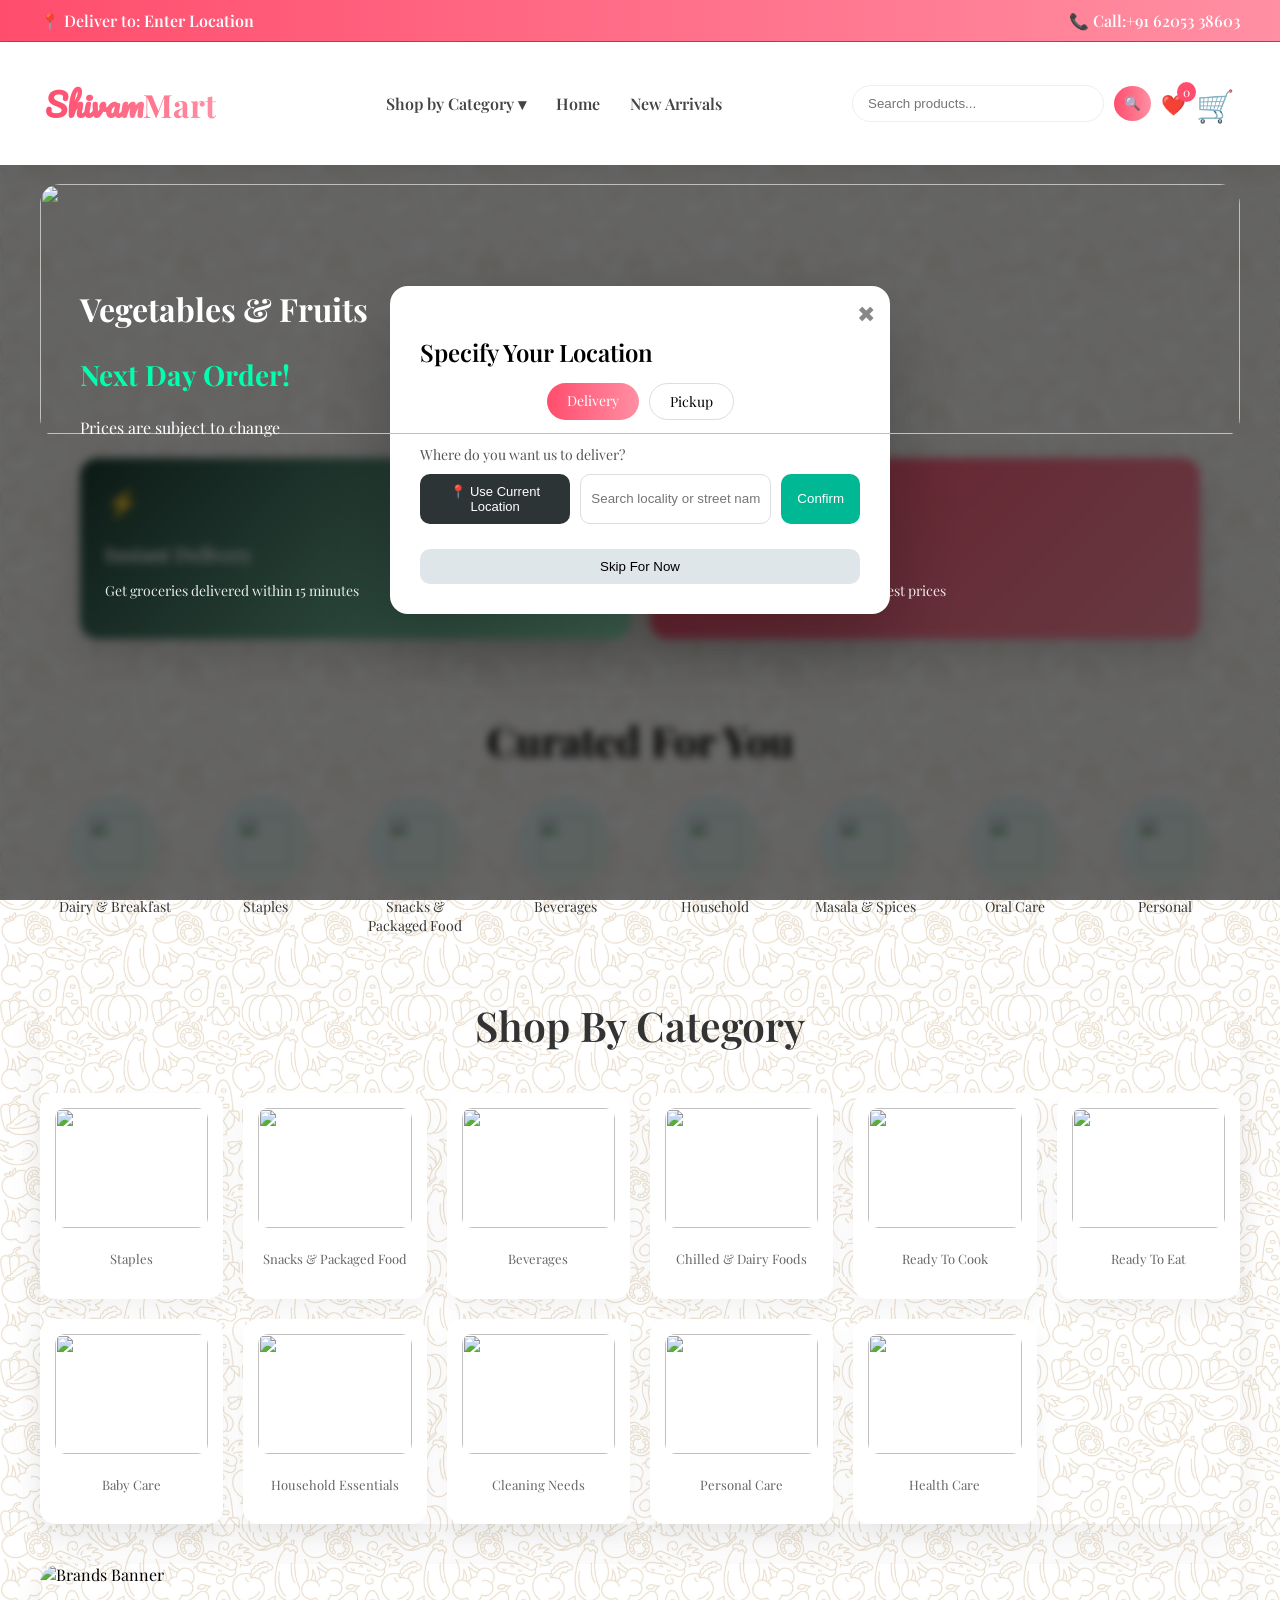
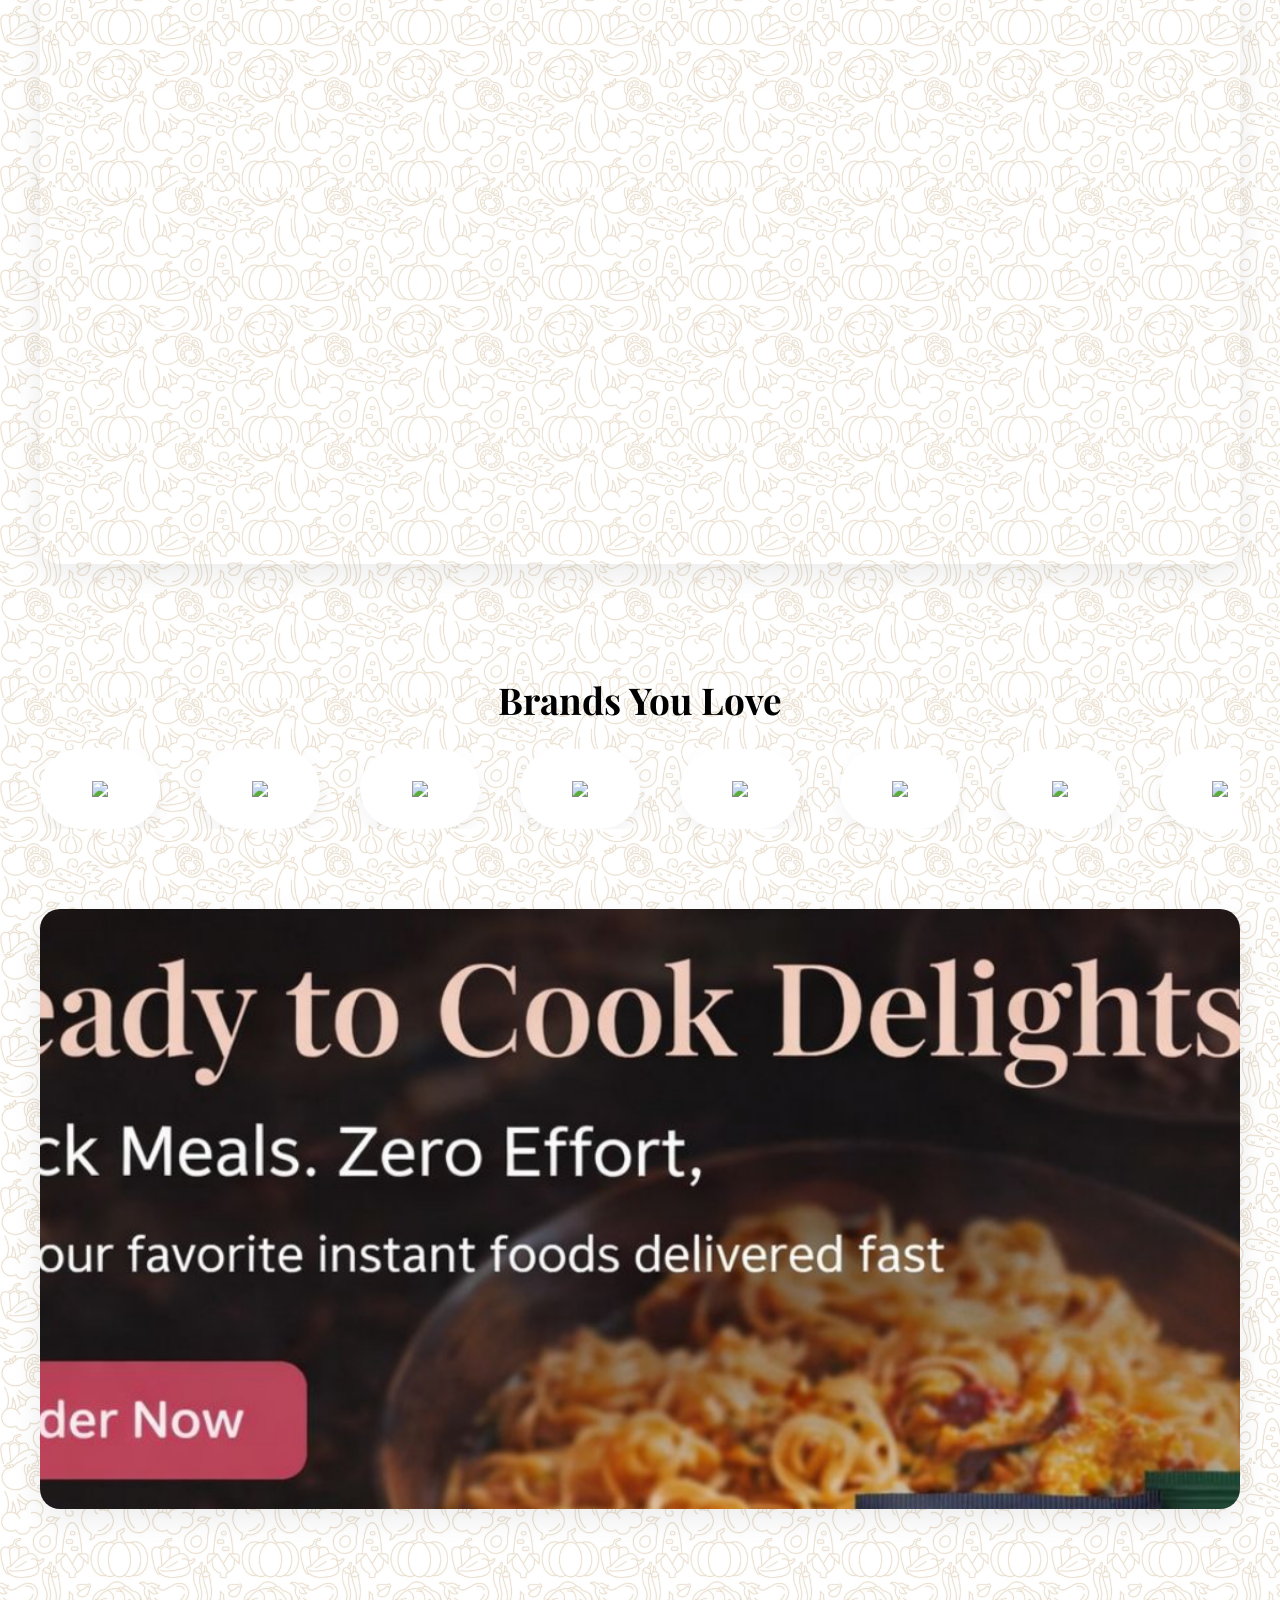
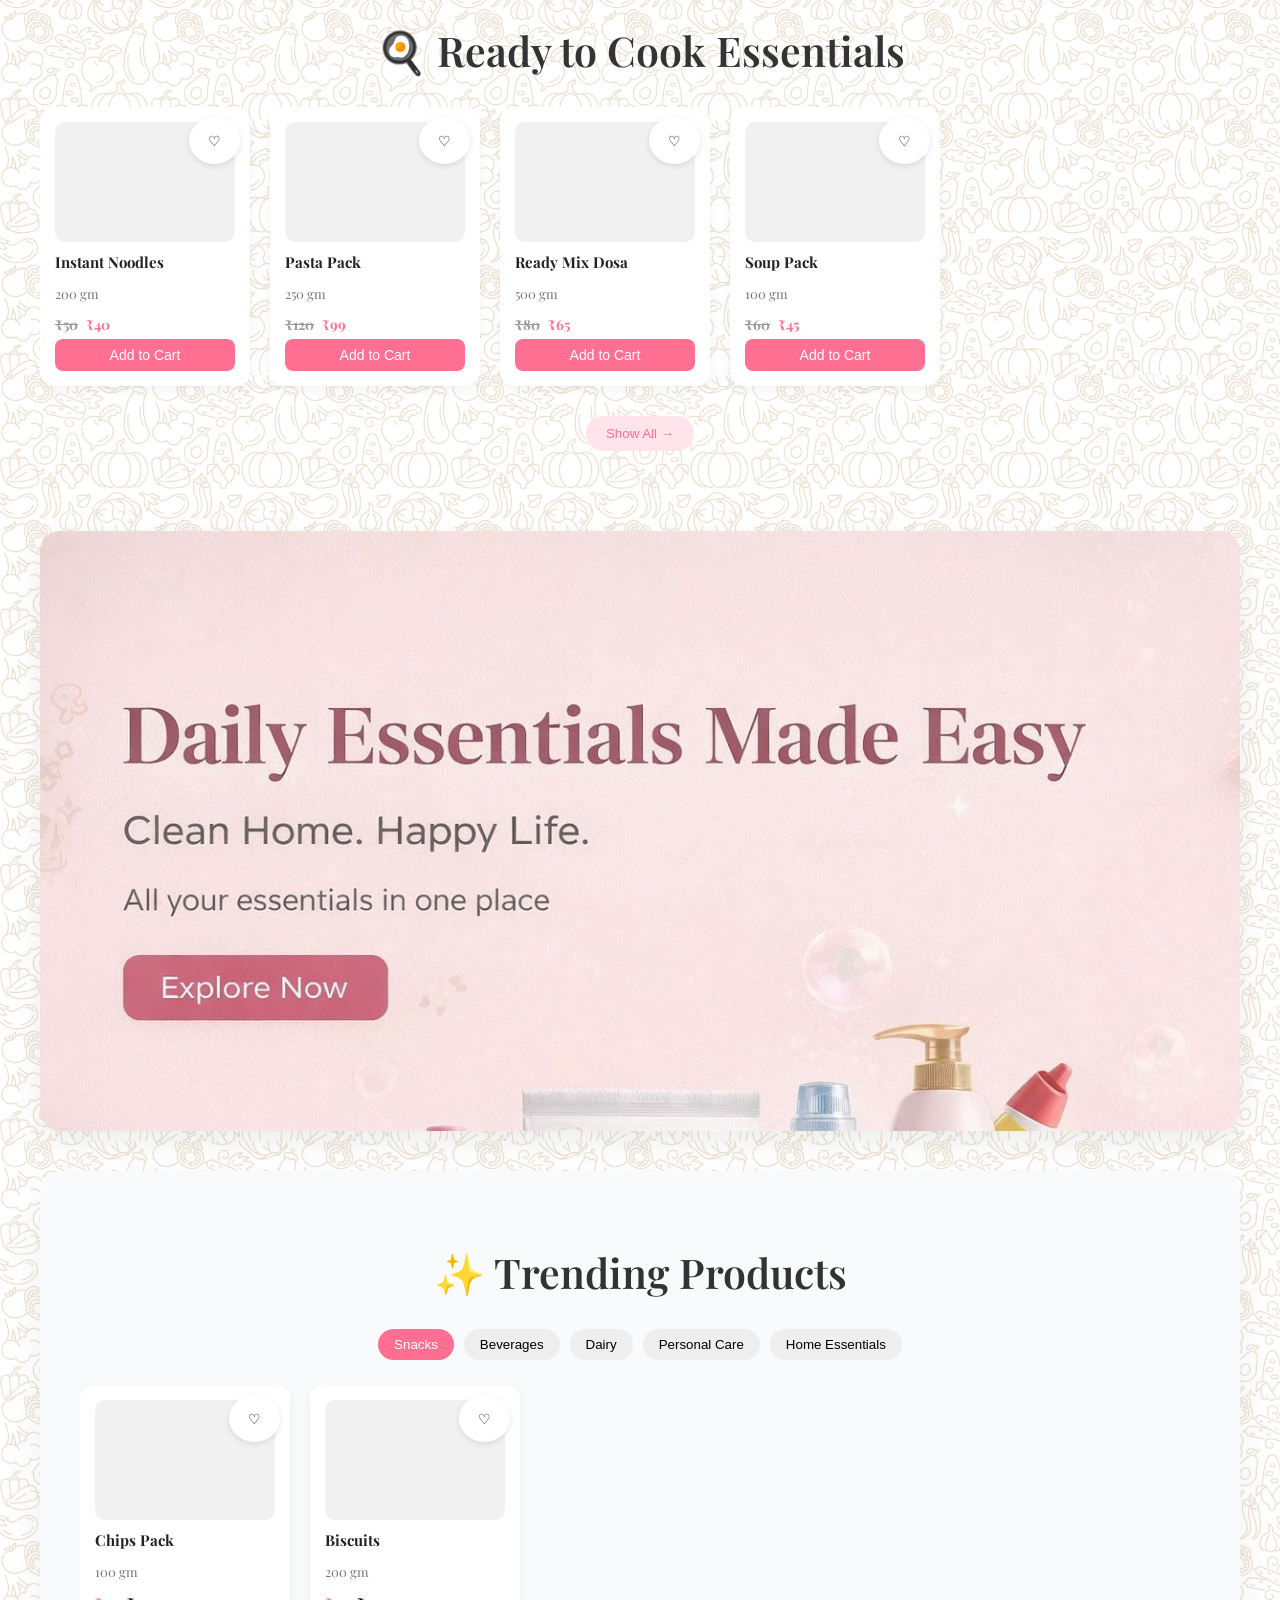
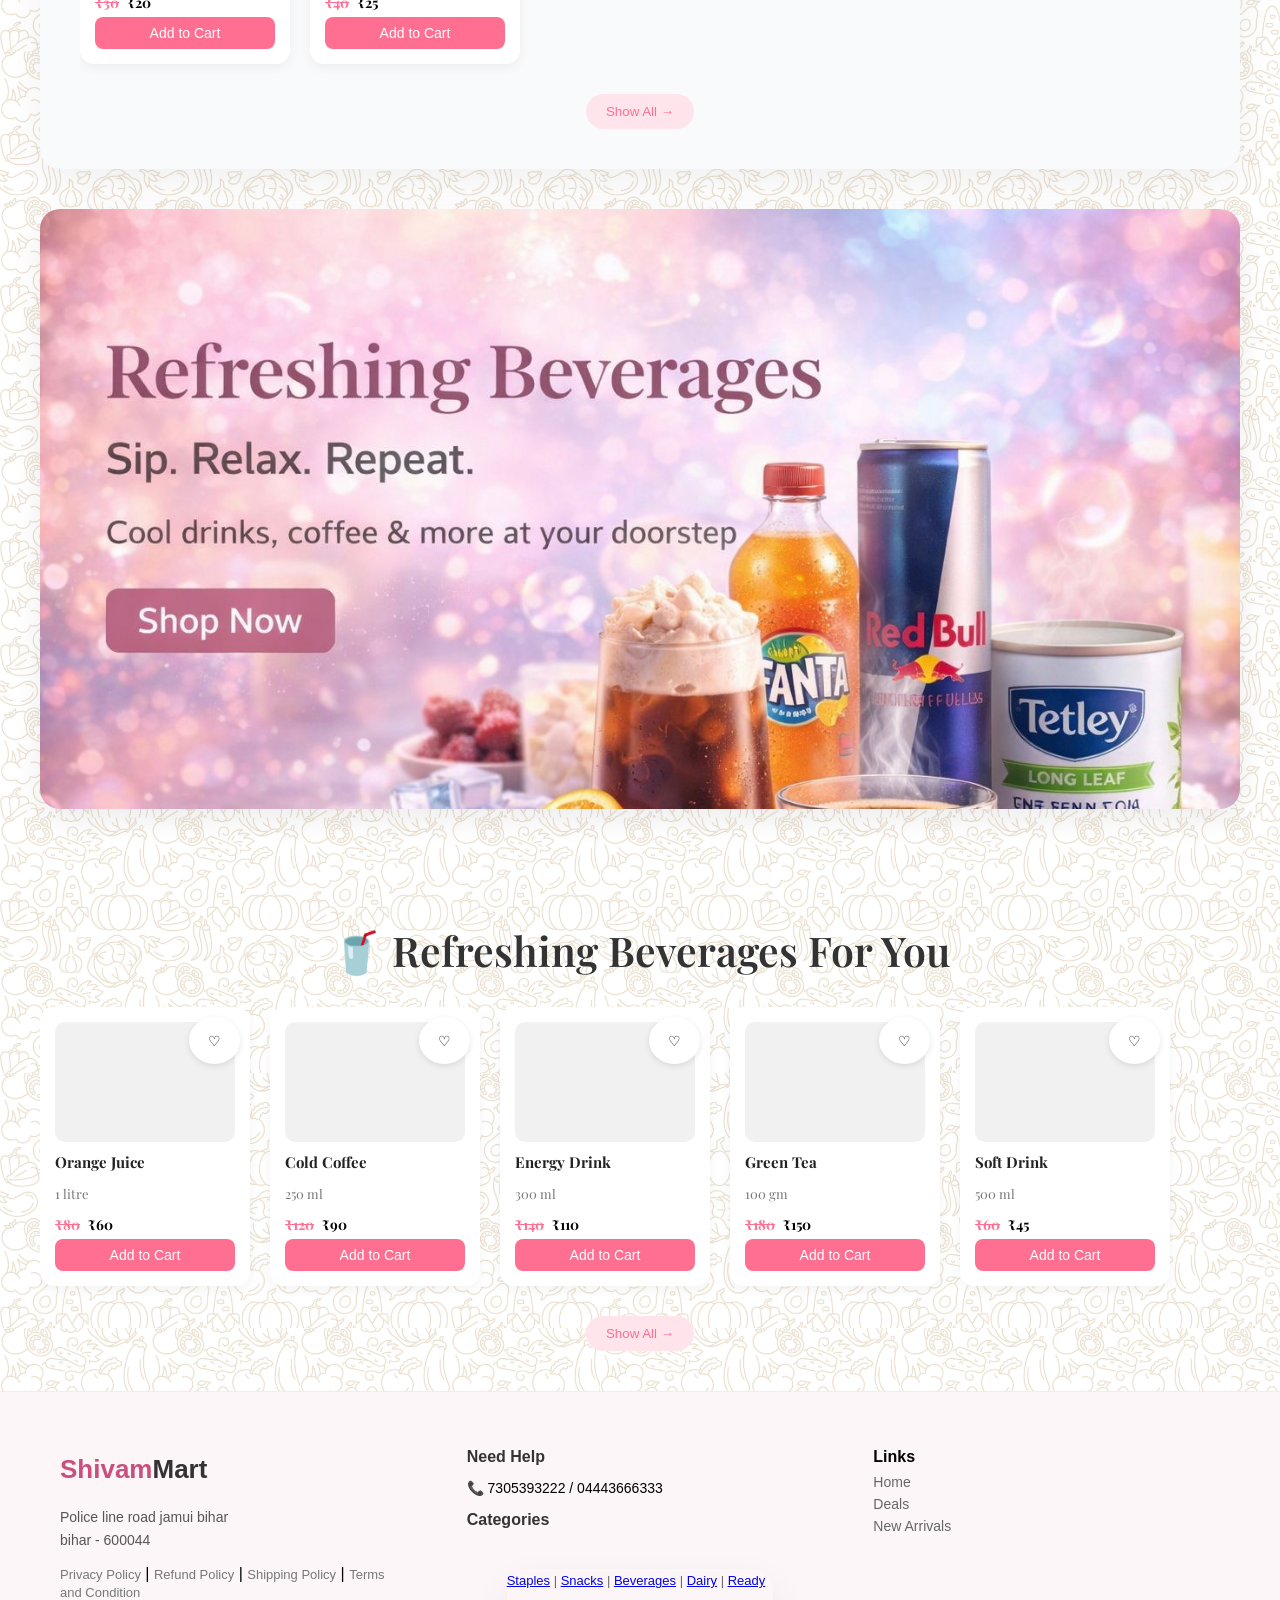
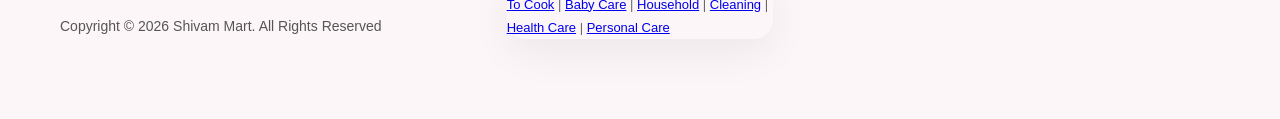
==== commit 142fb229: "Update index.html" ====
--- a/index.html
+++ b/index.html
@@ -383,7 +383,7 @@
   </section>
 
   <div class="brand-poster">
-    <img src="./image/food2..jpeg" alt="Brands Banner">
+    <img src="./image/food2.jpeg" alt="Brands Banner">
   </div>
 
   <!-- DAILY PRODUCTS SECTION -->
@@ -674,4 +674,4 @@
 
 </body>
 
-</html>+</html>
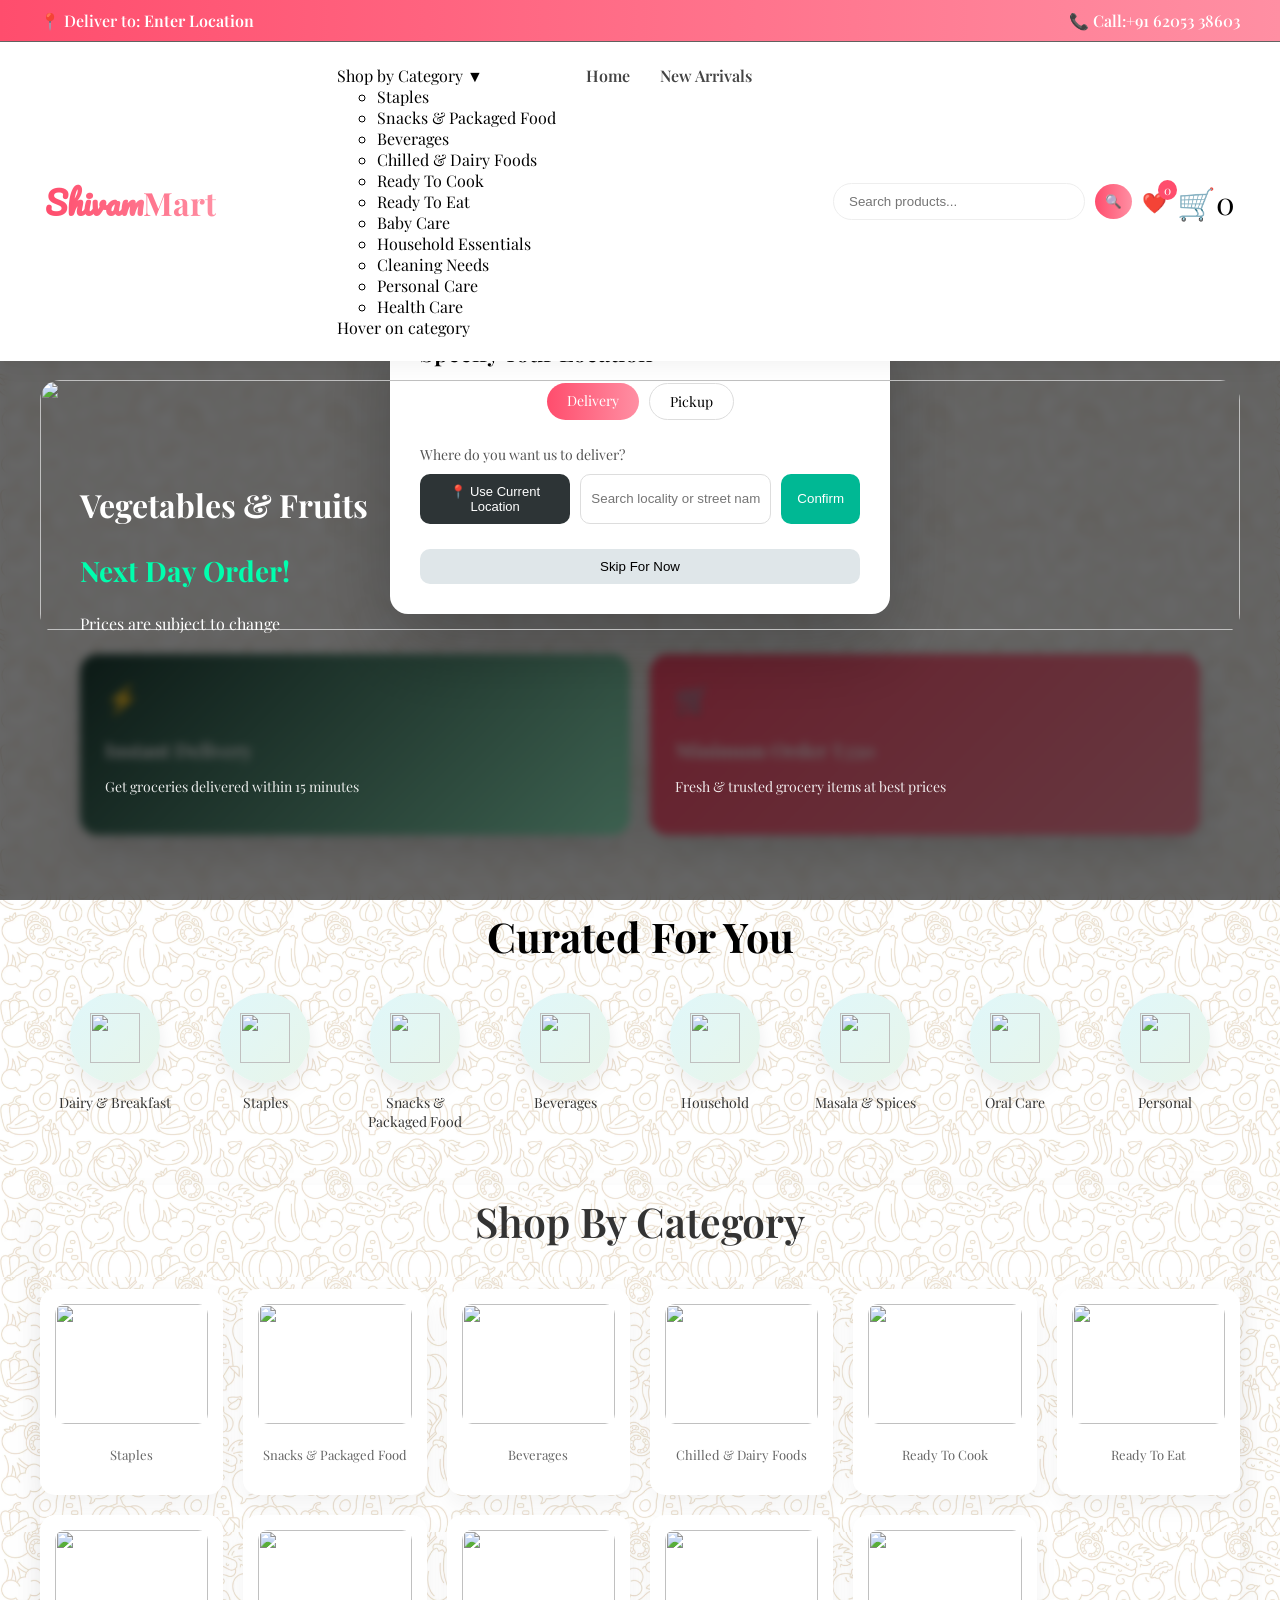
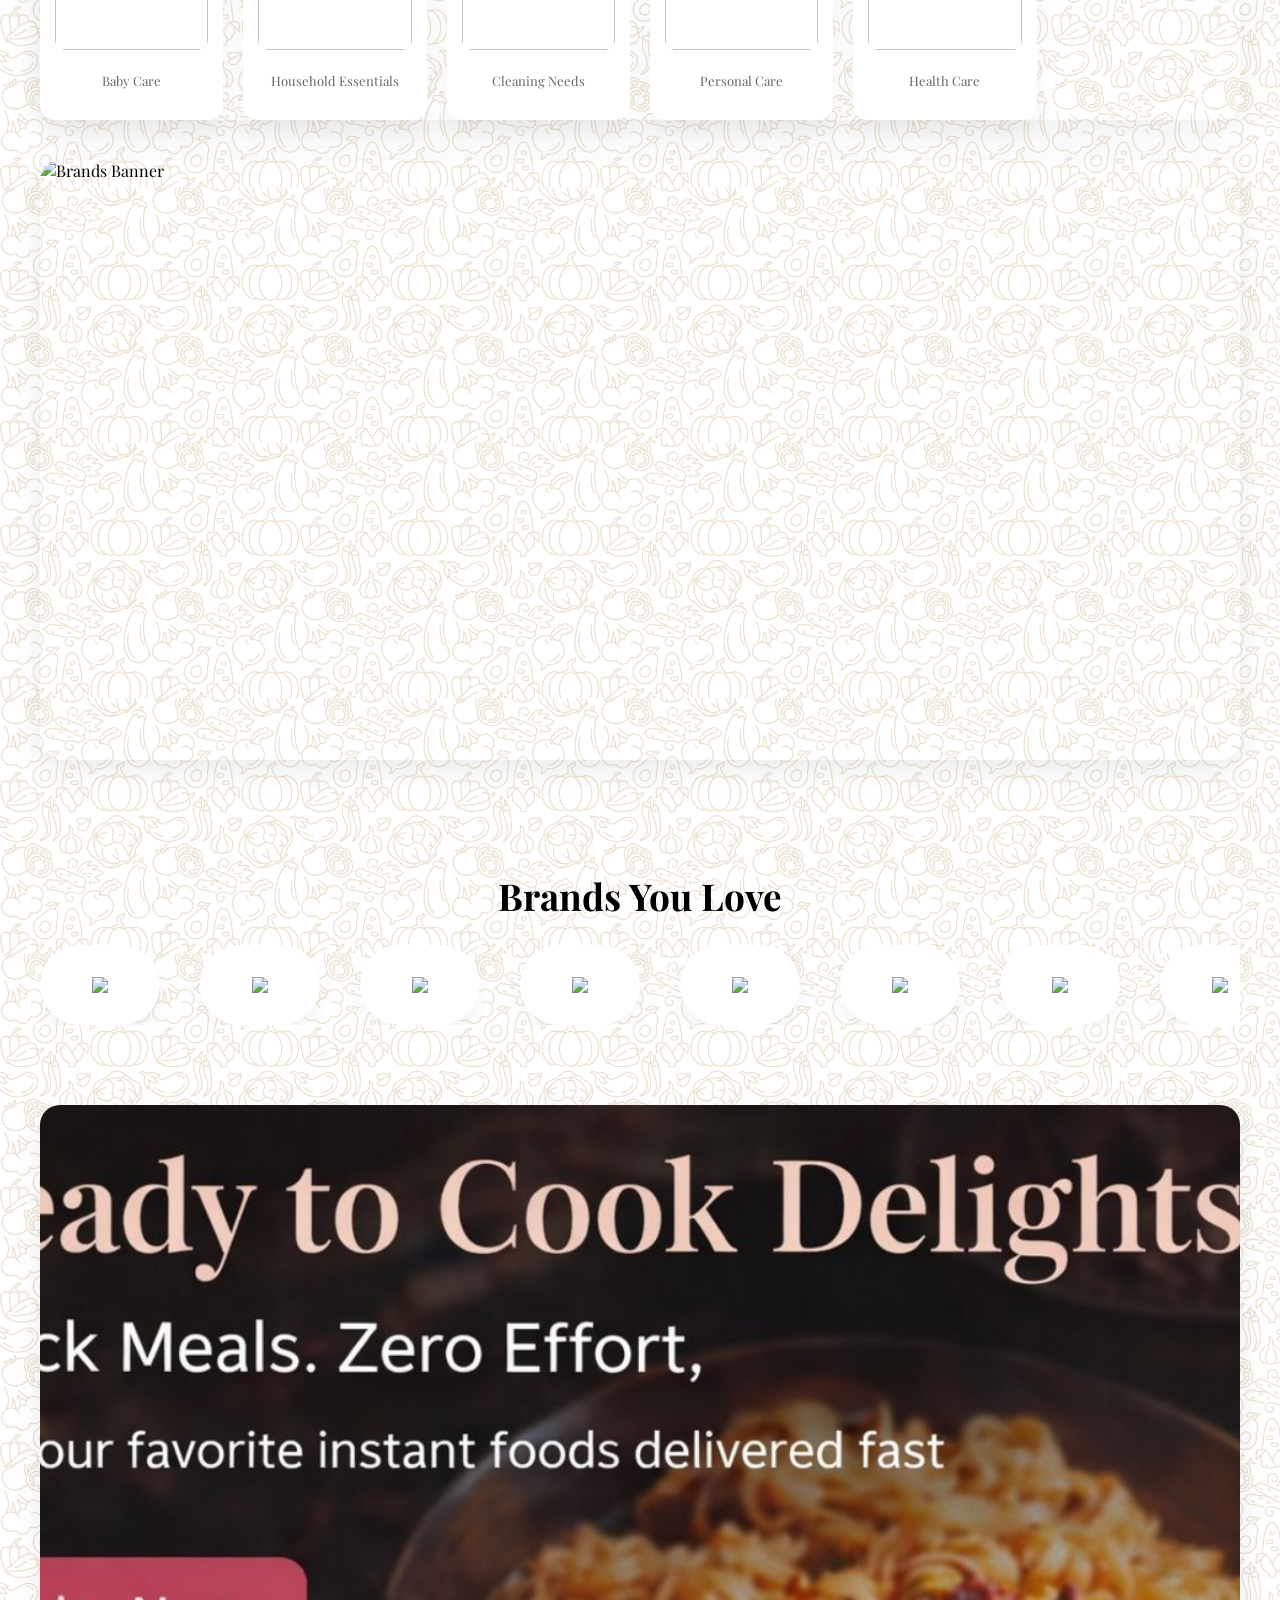
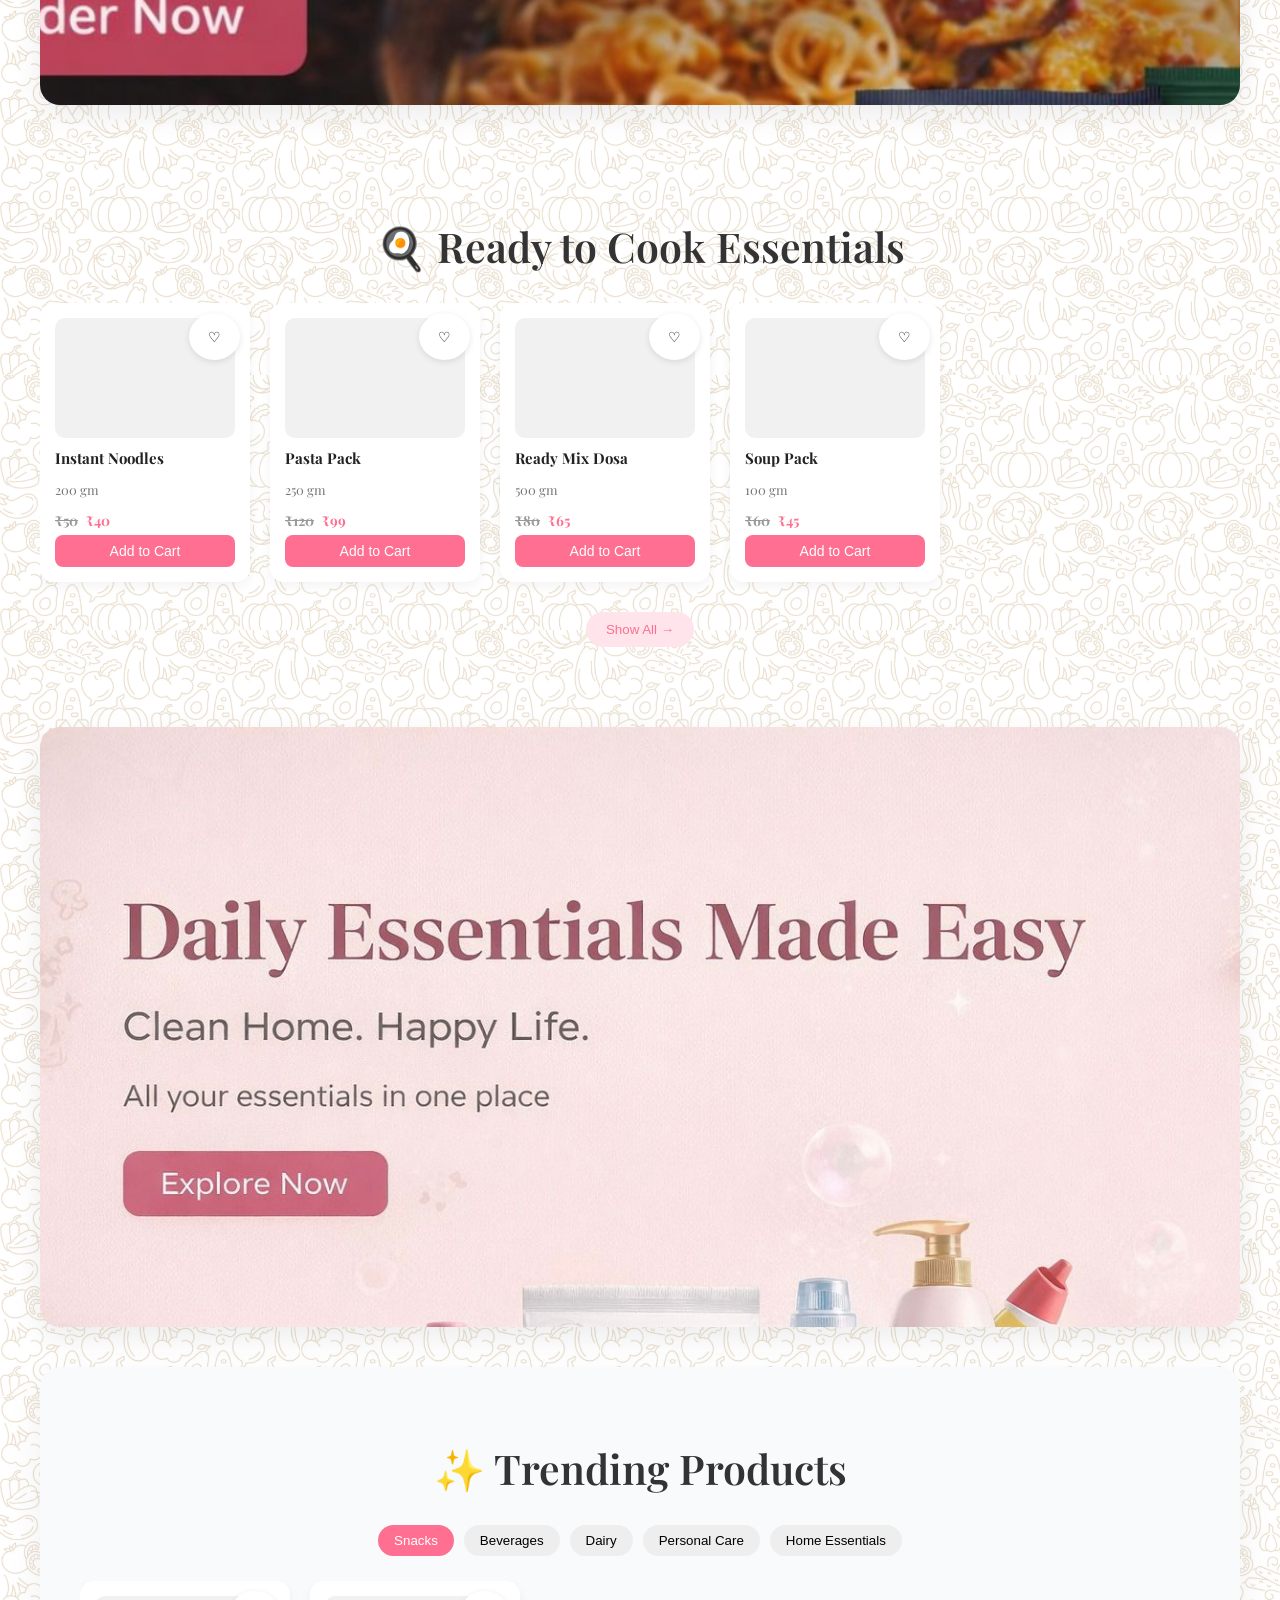
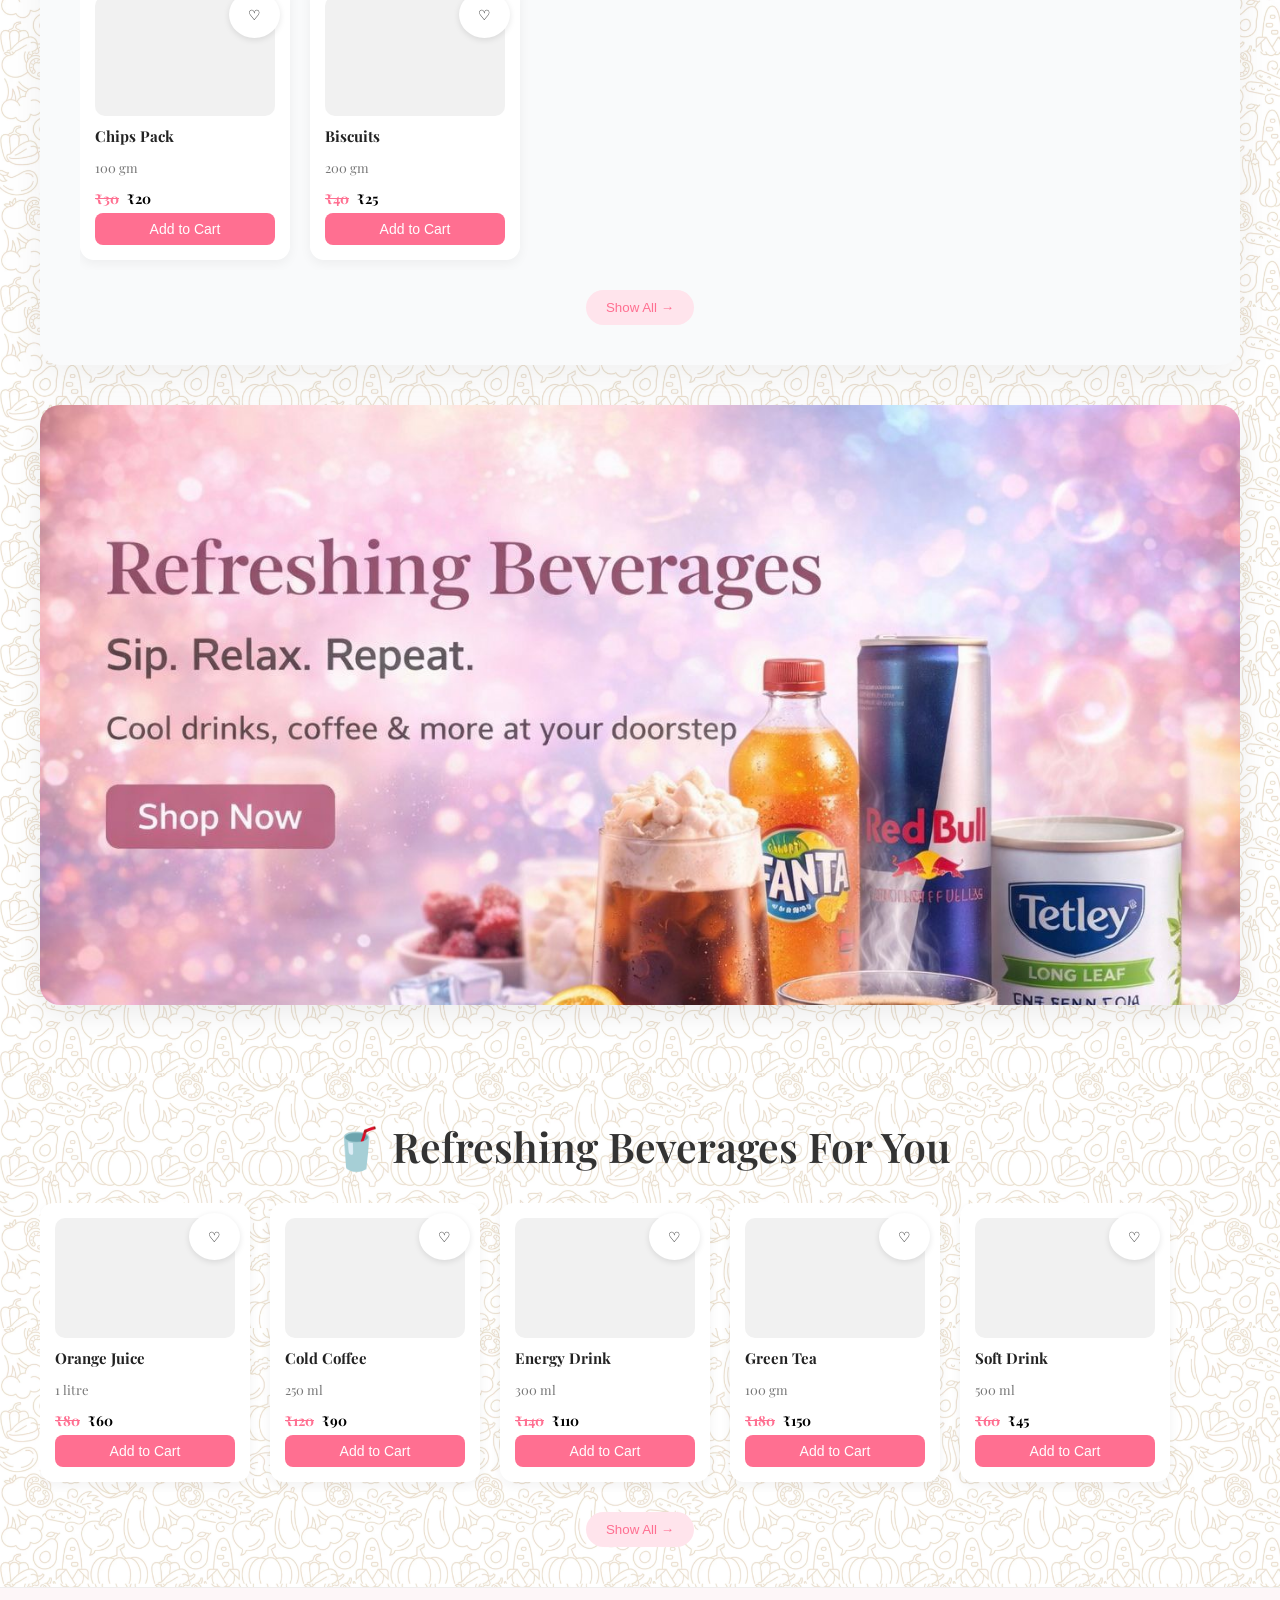
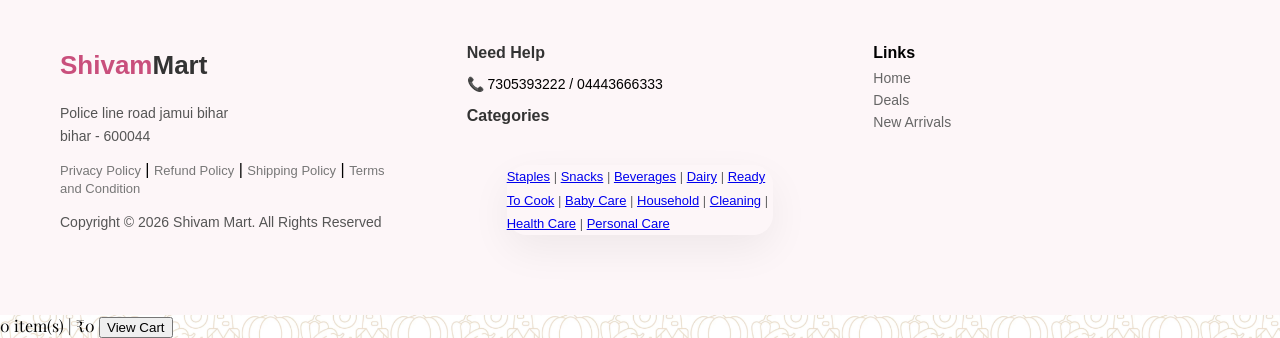
==== commit ec15ba39: "Add files via upload" ====
--- a/index.html
+++ b/index.html
@@ -44,8 +44,45 @@
     </div>
 
     <ul class="nav-links">
-      <li><a href="#">Shop by Category ▾</a></li>
-      <li><a href="#">Home</a></li>
+      <li class="nav-item" id="navToggle">
+        Shop by Category ▼
+
+        <div class="dropdown" id="megaMenu">
+
+          <ul class="left-menu">
+
+            <li onmouseover="showSub('staples')" onclick="goCategory('staples')">Staples</li>
+
+            <li onmouseover="showSub('snacks')" onclick="goCategory('snacks')">Snacks & Packaged Food</li>
+
+            <li onmouseover="showSub('beverages')" onclick="goCategory('beverages')">Beverages</li>
+
+            <li onmouseover="showSub('dairy')" onclick="goCategory('dairy')">Chilled & Dairy Foods</li>
+
+            <li onmouseover="showSub('cook')" onclick="goCategory('cook')">Ready To Cook</li>
+
+            <li onmouseover="showSub('eat')" onclick="goCategory('eat')">Ready To Eat</li>
+
+            <li onmouseover="showSub('baby')" onclick="goCategory('baby')">Baby Care</li>
+
+            <li onmouseover="showSub('house')" onclick="goCategory('house')">Household Essentials</li>
+
+            <li onmouseover="showSub('clean')" onclick="goCategory('clean')">Cleaning Needs</li>
+
+            <li onmouseover="showSub('personal')" onclick="goCategory('personal')">Personal Care</li>
+
+            <li onmouseover="showSub('health')" onclick="goCategory('health')">Health Care</li>
+
+          </ul>
+
+          <div class="right-menu" id="rightMenu">
+            Hover on category
+          </div>
+
+        </div>
+      </li>
+
+      <li><a href="index.html">Home</a></li>
       <li><a href="#">New Arrivals</a></li>
     </ul>
 
@@ -55,7 +92,7 @@
       <div class="wishlist-nav" onclick="openFavorites()">
         ❤️ <span id="wishlistCount">0</span>
       </div>
-      <div class="cart">🛒</div>
+      <div class="cart">🛒<span id="cartCount">0</span></div>
     </div>
   </nav>
 
@@ -149,14 +186,14 @@
 
       <div class="curated-item">
         <div class="shape">
-          <img src="images/dairy.png" alt="">
+          <img src="https://images.unsplash.com/photo-1525351484163-7529414344d8?q=80&w=880&auto=format&fit=crop&ixlib=rb-4.1.0&ixid=M3wxMjA3fDB8MHxwaG90by1wYWdlfHx8fGVufDB8fHx8fA%3D%3D" alt="">
         </div>
         <p>Dairy & Breakfast</p>
       </div>
 
       <div class="curated-item">
         <div class="shape">
-          <img src="images/staples.png" alt="">
+          <img src="https://plus.unsplash.com/premium_photo-1699474641028-0fbbb0413005?q=80&w=2070&auto=format&fit=crop&ixlib=rb-4.1.0&ixid=M3wxMjA3fDB8MHxwaG90by1wYWdlfHx8fGVufDB8fHx8fA%3D%3D" alt="">
         </div>
         <p>Staples</p>
       </div>
@@ -213,9 +250,10 @@
 
     <h2 class="section-title">Shop By Category</h2>
 
+
     <div class="category-grid">
 
-      <div class="category-card">
+      <div class="category-card" onclick="goToCategory('staples')">
         <img src="https://images.unsplash.com/photo-1606788075761-0c5c5f64d6d8">
         <p>Staples</p>
       </div>
@@ -333,7 +371,7 @@
           <span class="new">₹40</span>
         </div>
 
-        <button>Add to Cart</button>
+        <button onclick="addToCart('Instant Noodles',40,'')">Add to Cart</button>
 
       </div>
 
@@ -661,7 +699,7 @@
       <div class="footer-right">
         <h3>Links</h3>
 
-        <a href="#">Home</a>
+        <a href="index.html">Home</a>
         <a href="#">Deals</a>
         <a href="#">New Arrivals</a>
 
@@ -670,8 +708,22 @@
 
   </footer>
   <!-- SCRIPT -->
-  <script src="js/script.js"></script>
+    <script src="js/script.js"></script>
+ 
+  <script>
+    function goToCategory(category) {
+      window.location.href = "category.html?cat=" + category;
+    }
+  </script>
+
+
+  <div id="cartBar" class="cart-bar">
+  <span id="cartInfo">0 item(s) | ₹0</span>
+  <button onclick="goToCart()">View Cart</button>
+</div>
+
+
+
 
 </body>
-
-</html>
+</html>
--- a/css/style.css
+++ b/css/style.css
@@ -3,7 +3,7 @@
   margin: 0;
   font-family: 'Playfair Display', serif;
   background-color:#f8faf8;
-  background-image: url("/image/bg.png");
+  background-image: url("../image/bg.png");
   background-repeat: repeat;
 background-size: 300px;
 
@@ -1131,4 +1131,4 @@
   .footer-container {
     flex-direction: column;
   }
-}+}
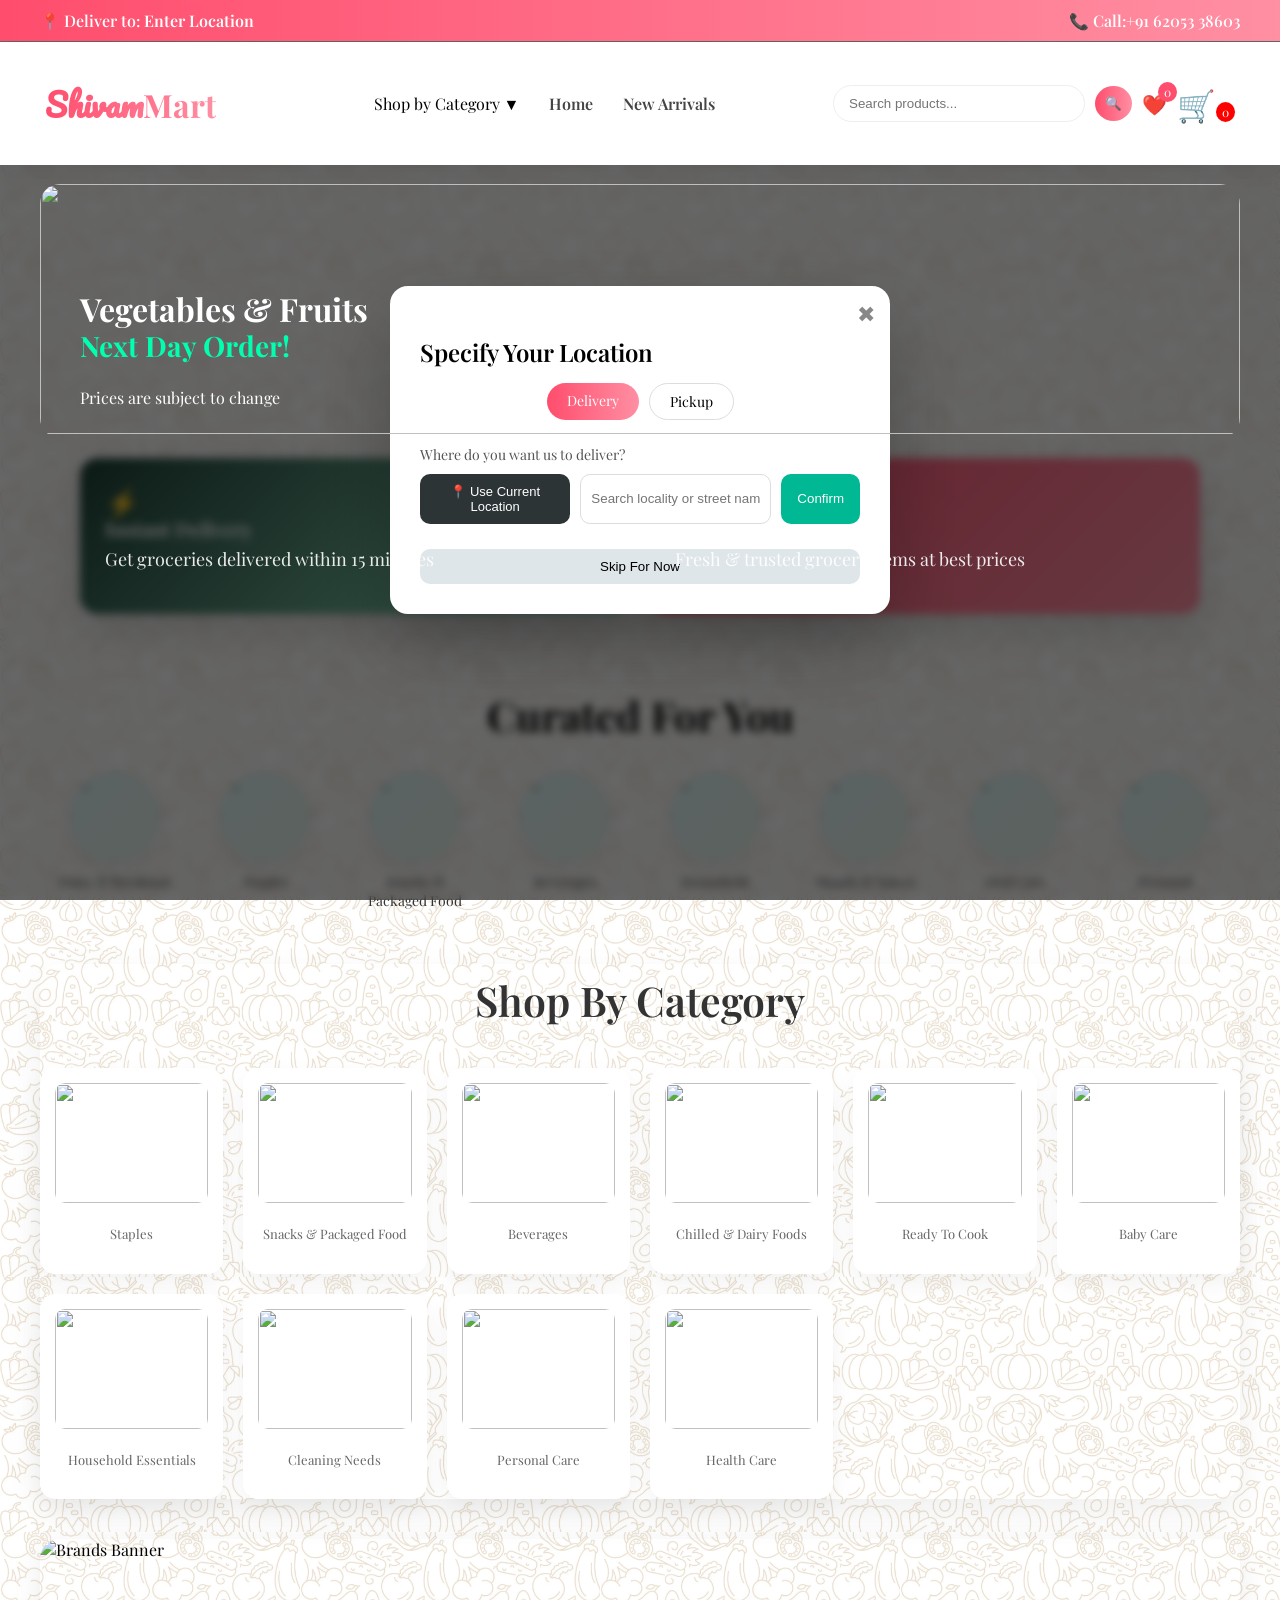
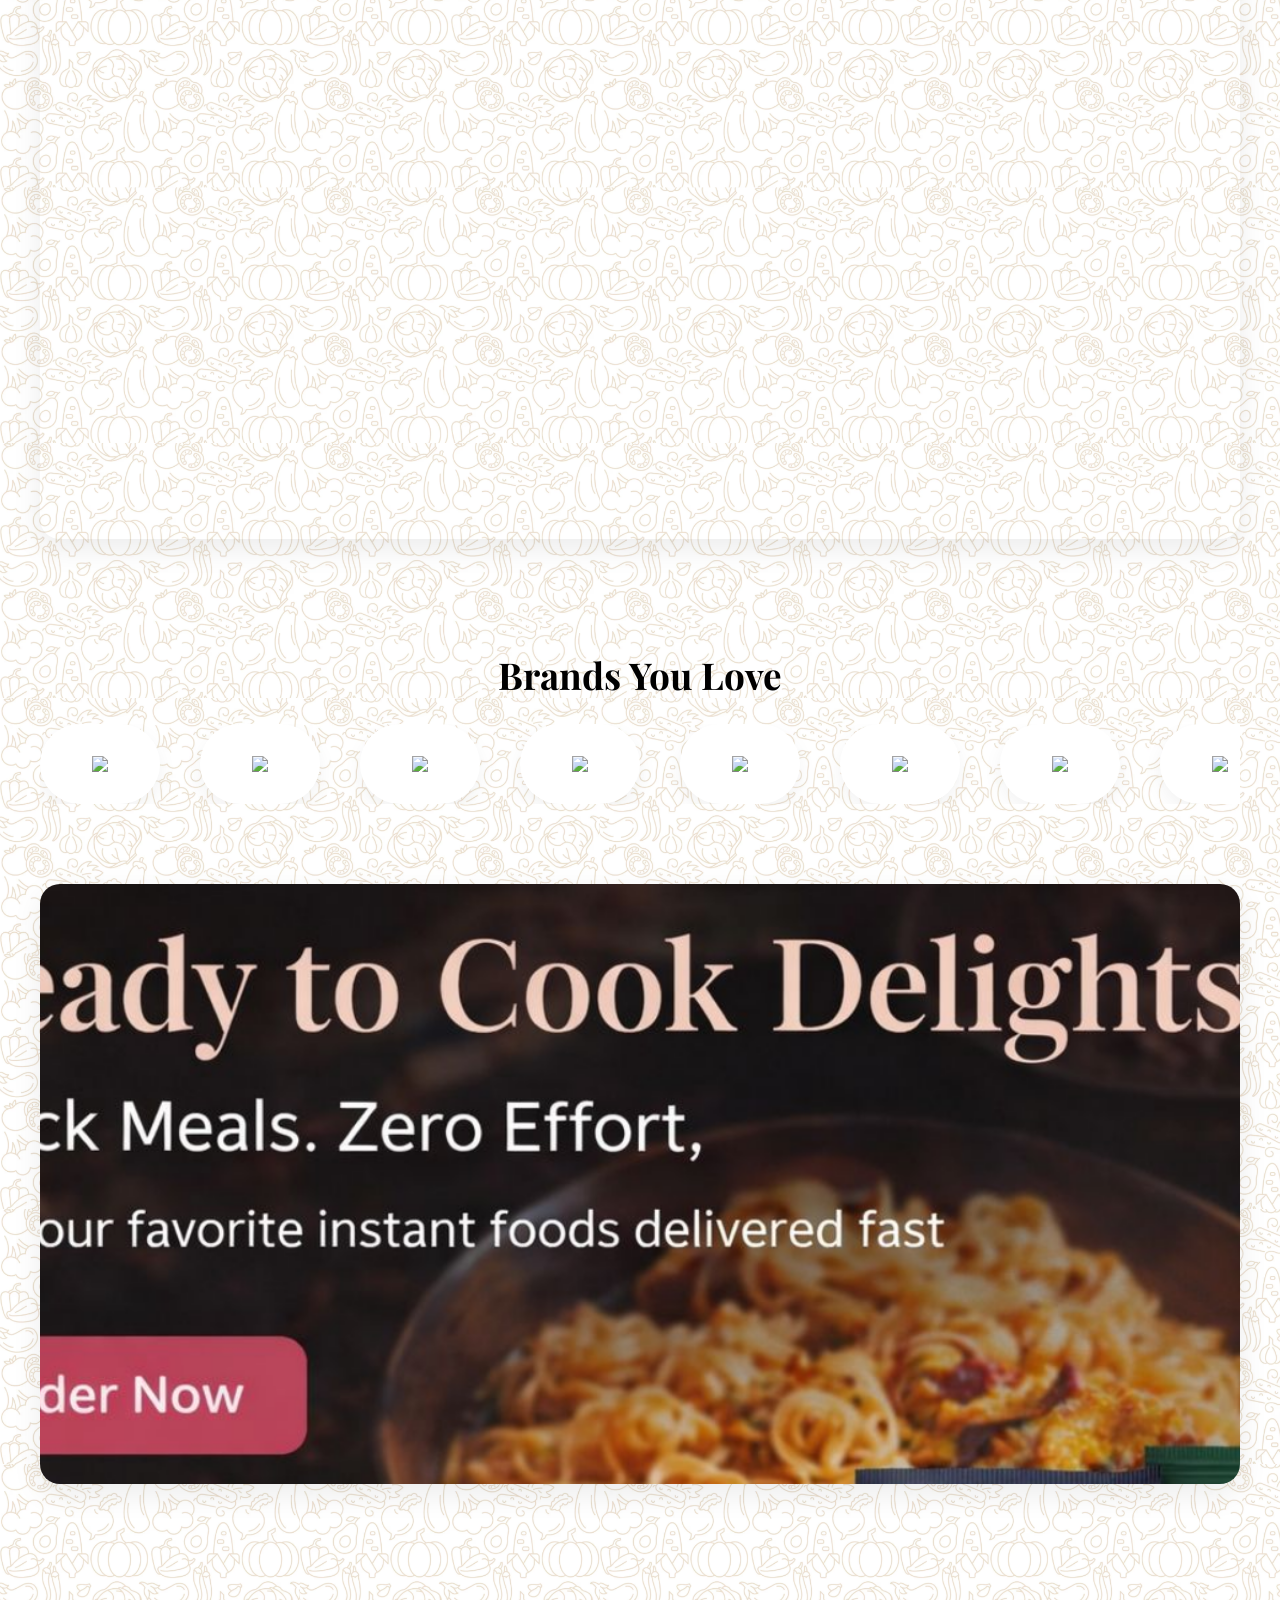
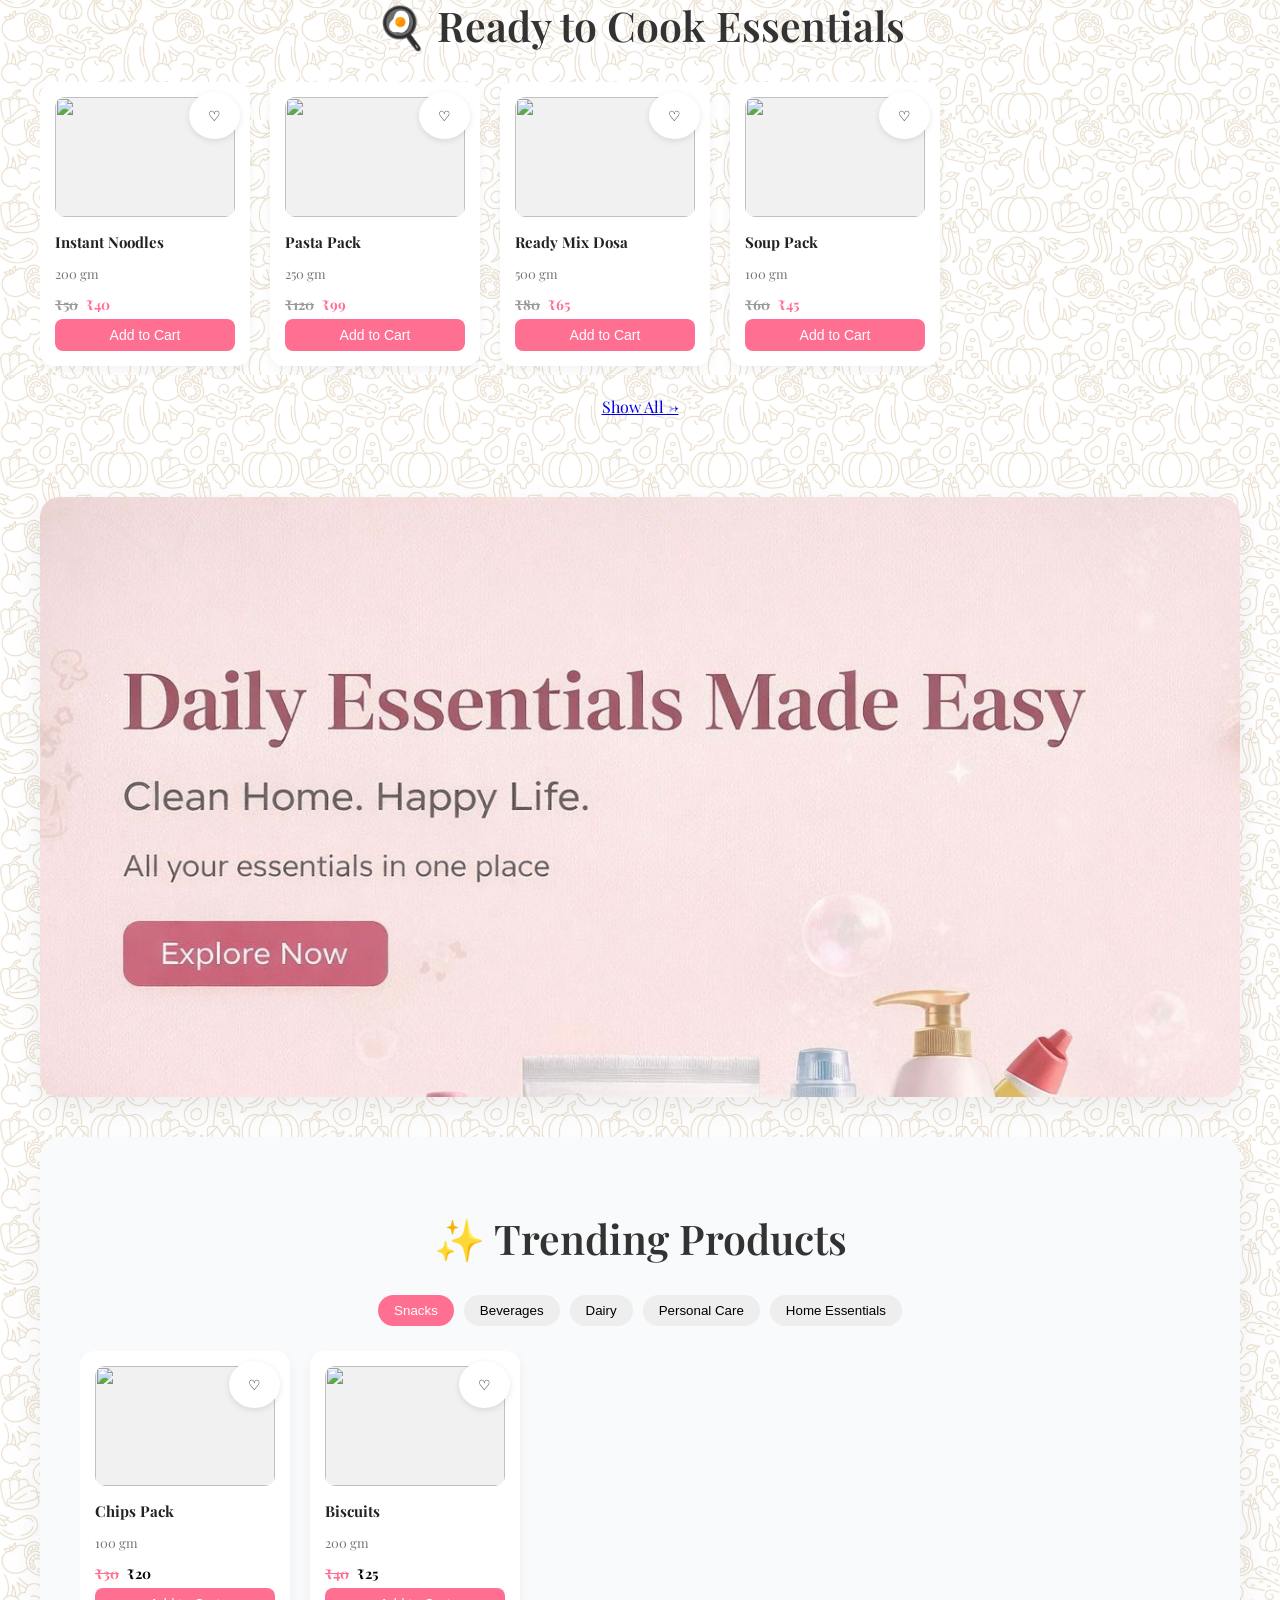
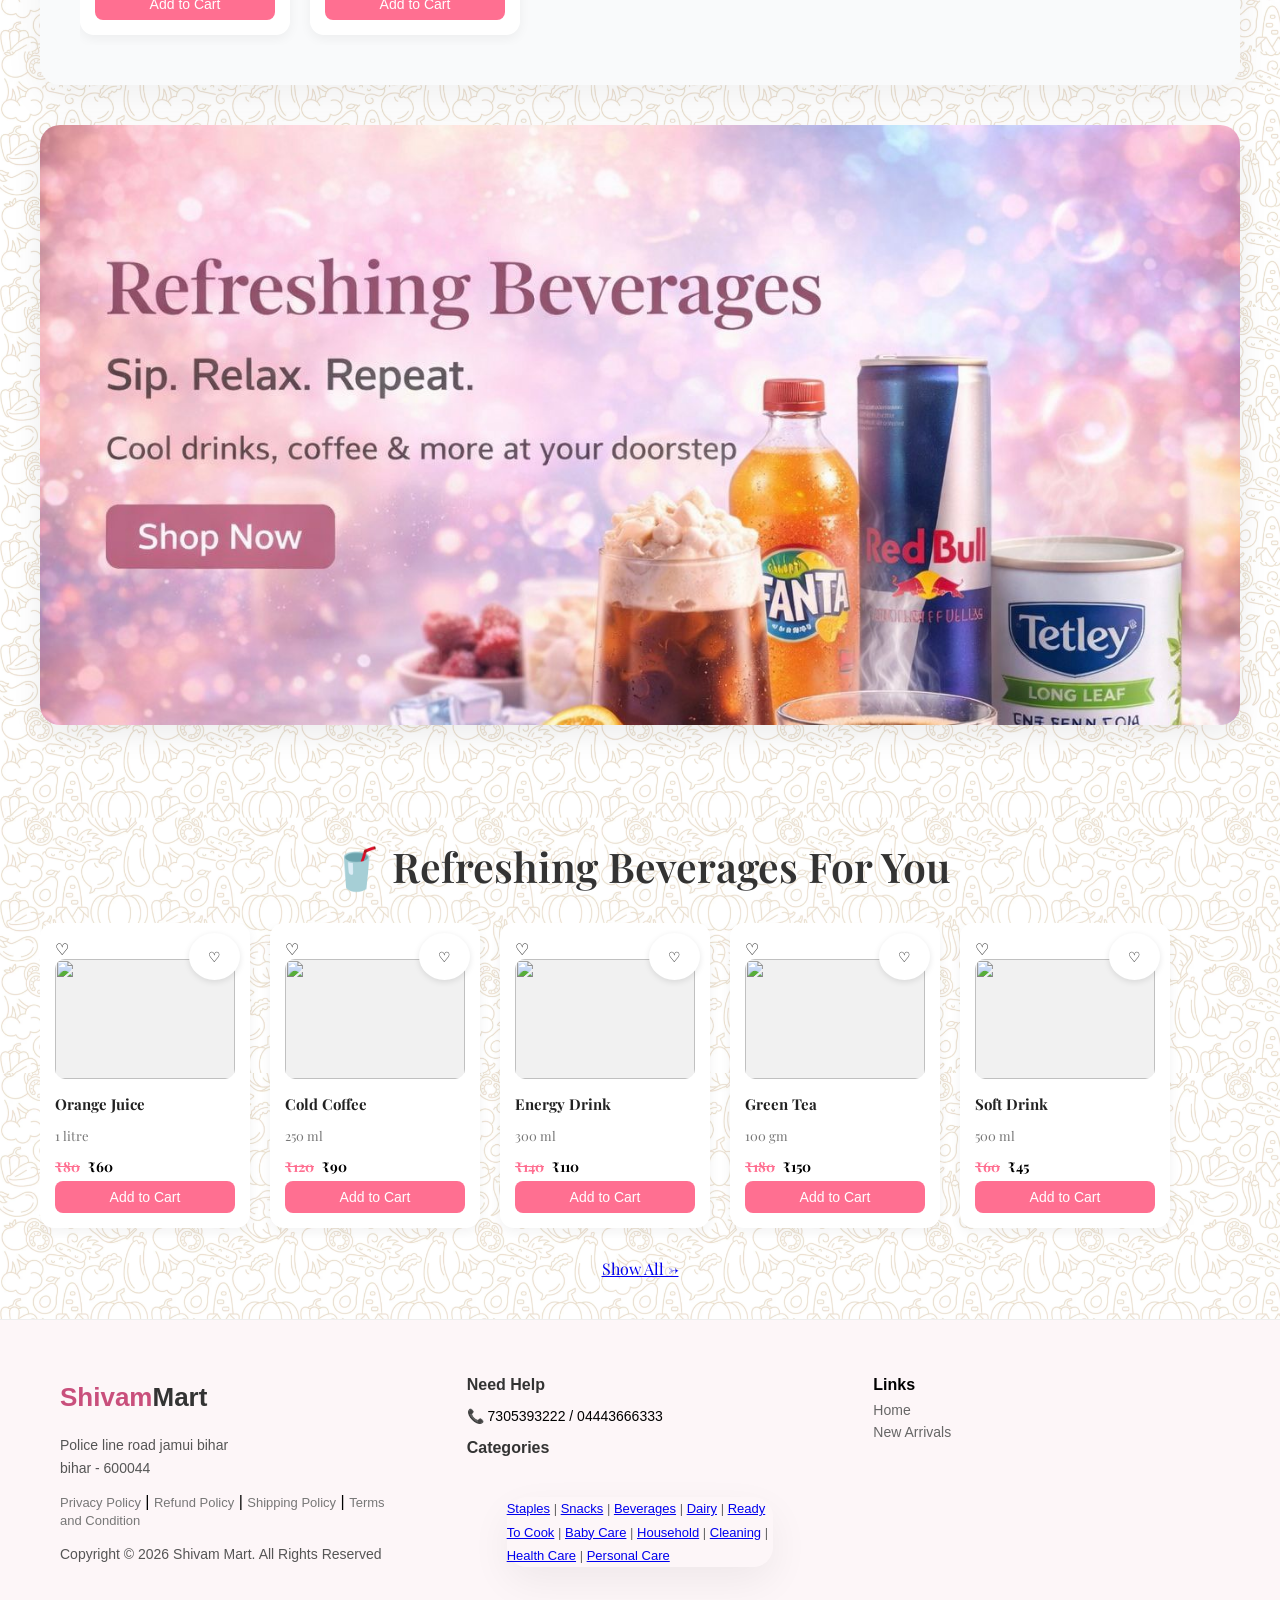
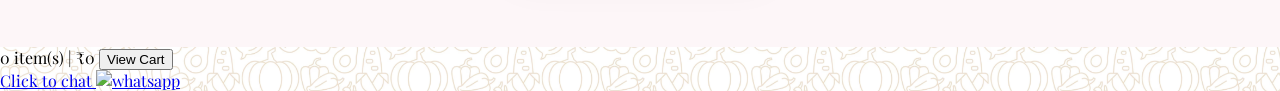
==== commit 317f8bef: "Add files via upload" ====
--- a/index.html
+++ b/index.html
@@ -2,8 +2,7 @@
 <html lang="en">
 
 <head>
-  <meta charset="UTF-8">
-  <meta name="viewport" content="width=device-width, initial-scale=1.0">
+<meta name="viewport" content="width=device-width, initial-scale=1.0">
   <title>Shivam Mart</title>
 
   <!-- GOOGLE FONTS -->
@@ -29,8 +28,11 @@
   <!-- TOP BAR -->
   <div class="top-bar">
     <div class="top-left" id="locationBtn">
+      
       📍 Deliver to: <span>Enter Location</span>
     </div>
+
+    
 
     <div class="top-right">
       📞 Call:+91 62053 38603
@@ -38,6 +40,10 @@
   </div>
 
   <!-- NAVBAR -->
+ 
+  
+
+
   <nav class="navbar">
     <div class="nav-left">
       <h2 class="logo">Shivam<span>Mart</span></h2>
@@ -61,7 +67,6 @@
 
             <li onmouseover="showSub('cook')" onclick="goCategory('cook')">Ready To Cook</li>
 
-            <li onmouseover="showSub('eat')" onclick="goCategory('eat')">Ready To Eat</li>
 
             <li onmouseover="showSub('baby')" onclick="goCategory('baby')">Baby Care</li>
 
@@ -92,7 +97,7 @@
       <div class="wishlist-nav" onclick="openFavorites()">
         ❤️ <span id="wishlistCount">0</span>
       </div>
-      <div class="cart">🛒<span id="cartCount">0</span></div>
+      <div class="cart" onclick="goToCart()">🛒<span id="cartCount">0</span></div>
     </div>
   </nav>
 
@@ -186,64 +191,79 @@
 
       <div class="curated-item">
         <div class="shape">
-          <img src="https://images.unsplash.com/photo-1525351484163-7529414344d8?q=80&w=880&auto=format&fit=crop&ixlib=rb-4.1.0&ixid=M3wxMjA3fDB8MHxwaG90by1wYWdlfHx8fGVufDB8fHx8fA%3D%3D" alt="">
+          <img
+            src="https://images.unsplash.com/photo-1525351484163-7529414344d8?q=80&w=880&auto=format&fit=crop&ixlib=rb-4.1.0&ixid=M3wxMjA3fDB8MHxwaG90by1wYWdlfHx8fGVufDB8fHx8fA%3D%3D"
+            alt="">
         </div>
         <p>Dairy & Breakfast</p>
       </div>
 
       <div class="curated-item">
         <div class="shape">
-          <img src="https://plus.unsplash.com/premium_photo-1699474641028-0fbbb0413005?q=80&w=2070&auto=format&fit=crop&ixlib=rb-4.1.0&ixid=M3wxMjA3fDB8MHxwaG90by1wYWdlfHx8fGVufDB8fHx8fA%3D%3D" alt="">
+          <img
+            src="https://plus.unsplash.com/premium_photo-1699474641028-0fbbb0413005?q=80&w=2070&auto=format&fit=crop&ixlib=rb-4.1.0&ixid=M3wxMjA3fDB8MHxwaG90by1wYWdlfHx8fGVufDB8fHx8fA%3D%3D"
+            alt="">
         </div>
         <p>Staples</p>
       </div>
+
 
       <div class="curated-item">
         <div class="shape">
-          <img src="images/snacks.png" alt="">
+          <img
+            src="https://images.unsplash.com/photo-1571865402713-98ba5a56f12b?q=80&w=735&auto=format&fit=crop&ixlib=rb-4.1.0&ixid=M3wxMjA3fDB8MHxwaG90by1wYWdlfHx8fGVufDB8fHx8fA%3D%3D"
+            alt="">
         </div>
         <p>Snacks & Packaged Food</p>
       </div>
 
       <div class="curated-item">
         <div class="shape">
-          <img src="images/beverages.png" alt="">
+          <img
+            src="https://images.unsplash.com/photo-1609951651556-5334e2706168?q=80&w=687&auto=format&fit=crop&ixlib=rb-4.1.0&ixid=M3wxMjA3fDB8MHxwaG90by1wYWdlfHx8fGVufDB8fHx8fA%3D%3D"
+            alt="">
         </div>
         <p>Beverages</p>
       </div>
 
       <div class="curated-item">
         <div class="shape">
-          <img src="images/household.png" alt="">
+          <img
+            src="https://images.unsplash.com/photo-1597817109745-c418f4875230?q=80&w=1170&auto=format&fit=crop&ixlib=rb-4.1.0&ixid=M3wxMjA3fDB8MHxwaG90by1wYWdlfHx8fGVufDB8fHx8fA%3D%3D"
+            alt="">
         </div>
         <p>Household</p>
       </div>
 
       <div class="curated-item">
         <div class="shape">
-          <img src="images/masala.png" alt="">
+          <img
+            src="https://images.unsplash.com/photo-1656497119922-068c6a5e1193?q=80&w=735&auto=format&fit=crop&ixlib=rb-4.1.0&ixid=M3wxMjA3fDB8MHxwaG90by1wYWdlfHx8fGVufDB8fHx8fA%3D%3D"
+            alt="">
         </div>
         <p>Masala & Spices</p>
       </div>
 
       <div class="curated-item">
         <div class="shape">
-          <img src="images/oral.png" alt="">
+          <img
+            src="https://images.unsplash.com/photo-1609840113564-ab4aba4956c4?q=80&w=1170&auto=format&fit=crop&ixlib=rb-4.1.0&ixid=M3wxMjA3fDB8MHxwaG90by1wYWdlfHx8fGVufDB8fHx8fA%3D%3D"
+            alt="">
         </div>
         <p>Oral Care</p>
       </div>
 
       <div class="curated-item">
         <div class="shape">
-          <img src="images/personal.png" alt="">
+          <img
+            src="https://plus.unsplash.com/premium_photo-1679049601788-357a729a2e78?q=80&w=1170&auto=format&fit=crop&ixlib=rb-4.1.0&ixid=M3wxMjA3fDB8MHxwaG90by1wYWdlfHx8fGVufDB8fHx8fA%3D%3D"
+            alt="">
         </div>
         <p>Personal</p>
       </div>
-
     </div>
 
   </section>
-
 
   <!-- ===== SHOP BY CATEGORY ===== -->
   <section class="categories">
@@ -254,57 +274,62 @@
     <div class="category-grid">
 
       <div class="category-card" onclick="goToCategory('staples')">
-        <img src="https://images.unsplash.com/photo-1606788075761-0c5c5f64d6d8">
+        <img
+          src="https://images.unsplash.com/photo-1626500154744-e4b394ffea16?q=80&w=1170&auto=format&fit=crop&ixlib=rb-4.1.0&ixid=M3wxMjA3fDB8MHxwaG90by1wYWdlfHx8fGVufDB8fHx8fA%3D%3D">
         <p>Staples</p>
       </div>
 
-      <div class="category-card">
-        <img src="https://images.unsplash.com/photo-1598514982841-6b6d8c2f6f2c">
+      <div class="category-card" onclick="goToCategory('snacks')">
+        <img
+          src="https://plus.unsplash.com/premium_photo-1672753747124-2bd4da9931fa?q=80&w=687&auto=format&fit=crop&ixlib=rb-4.1.0&ixid=M3wxMjA3fDB8MHxwaG90by1wYWdlfHx8fGVufDB8fHx8fA%3D%3D">
         <p>Snacks & Packaged Food</p>
       </div>
 
-      <div class="category-card">
-        <img src="https://images.unsplash.com/photo-1582719478250-c89cae4dc85b">
+      <div class="category-card" onclick="goToCategory('beverages')">
+        <img
+          src="https://plus.unsplash.com/premium_photo-1691939610599-a9a3dde8e810?q=80&w=725&auto=format&fit=crop&ixlib=rb-4.1.0&ixid=M3wxMjA3fDB8MHxwaG90by1wYWdlfHx8fGVufDB8fHx8fA%3D%3D">
         <p>Beverages</p>
       </div>
 
-      <div class="category-card">
-        <img src="https://images.unsplash.com/photo-1588776814546-ec7c94a3b6d0">
+      <div class="category-card" onclick="goToCategory('dairy')">
+        <img
+          src="https://plus.unsplash.com/premium_photo-1694704420655-8c2d6b9b583e?q=80&w=687&auto=format&fit=crop&ixlib=rb-4.1.0&ixid=M3wxMjA3fDB8MHxwaG90by1wYWdlfHx8fGVufDB8fHx8fA%3D%3D">
         <p>Chilled & Dairy Foods</p>
       </div>
 
-      <div class="category-card">
-        <img src="https://images.unsplash.com/photo-1604908176997-4313e7f7e9db">
+      <div class="category-card" onclick="goToCategory('cook')">
+        <img
+          src="https://images.unsplash.com/photo-1621996346565-e3dbc646d9a9?q=80&w=880&auto=format&fit=crop&ixlib=rb-4.1.0&ixid=M3wxMjA3fDB8MHxwaG90by1wYWdlfHx8fGVufDB8fHx8fA%3D%3D">
         <p>Ready To Cook</p>
       </div>
 
-      <div class="category-card">
-        <img src="https://images.unsplash.com/photo-1585238342024-78d387f4a707">
-        <p>Ready To Eat</p>
-      </div>
-
-      <div class="category-card">
-        <img src="https://images.unsplash.com/photo-1588771930290-0d1f1f1b0c77">
+      <div class="category-card" onclick="goToCategory('baby')">
+        <img
+          src="https://images.unsplash.com/photo-1544829832-c8047d6b9d89?q=80&w=1170&auto=format&fit=crop&ixlib=rb-4.1.0&ixid=M3wxMjA3fDB8MHxwaG90by1wYWdlfHx8fGVufDB8fHx8fA%3D%3D">
         <p>Baby Care</p>
       </div>
 
-      <div class="category-card">
-        <img src="https://images.unsplash.com/photo-1581579185169-03c47c57f2b5">
+      <div class="category-card" onclick="goToCategory('house')">
+        <img
+          src="https://images.unsplash.com/photo-1758273238594-9a9d6c20eaa2?q=80&w=1331&auto=format&fit=crop&ixlib=rb-4.1.0&ixid=M3wxMjA3fDB8MHxwaG90by1wYWdlfHx8fGVufDB8fHx8fA%3D%3D">
         <p>Household Essentials</p>
       </div>
 
-      <div class="category-card">
-        <img src="https://images.unsplash.com/photo-1581578022093-6b0c3f58d7dc">
+      <div class="category-card" onclick="goToCategory('clean')">
+        <img
+          src="https://plus.unsplash.com/premium_photo-1664372899356-3d9dc566fba2?q=80&w=688&auto=format&fit=crop&ixlib=rb-4.1.0&ixid=M3wxMjA3fDB8MHxwaG90by1wYWdlfHx8fGVufDB8fHx8fA%3D%3D">
         <p>Cleaning Needs</p>
       </div>
 
-      <div class="category-card">
-        <img src="https://images.unsplash.com/photo-1588776814546-ec7c94a3b6d0">
+      <div class="category-card" onclick="goToCategory('personal')">
+        <img
+          src="https://images.unsplash.com/photo-1540555700478-4be289fbecef?q=80&w=1170&auto=format&fit=crop&ixlib=rb-4.1.0&ixid=M3wxMjA3fDB8MHxwaG90by1wYWdlfHx8fGVufDB8fHx8fA%3D%3D">
         <p>Personal Care</p>
       </div>
 
-      <div class="category-card">
-        <img src="https://images.unsplash.com/photo-1580281657527-47cdbd8d7f3c">
+      <div class="category-card" onclick="goToCategory('health')">
+        <img
+          src="https://images.unsplash.com/photo-1624727828489-a1e03b79bba8?q=80&w=1171&auto=format&fit=crop&ixlib=rb-4.1.0&ixid=M3wxMjA3fDB8MHxwaG90by1wYWdlfHx8fGVufDB8fHx8fA%3D%3D">
         <p>Health Care</p>
       </div>
 
@@ -328,18 +353,18 @@
       <div class="brands-track">
 
         <!-- BRAND ITEMS -->
-        <div class="brand"><img src="images/brand1.png"></div>
-        <div class="brand"><img src="images/brand2.png"></div>
-        <div class="brand"><img src="images/brand3.png"></div>
-        <div class="brand"><img src="images/brand4.png"></div>
-        <div class="brand"><img src="images/brand5.png"></div>
-        <div class="brand"><img src="images/brand6.png"></div>
+        <div class="brand"><img src="image/brand1.png"></div>
+        <div class="brand"><img src="image/brand2.png"></div>
+        <div class="brand"><img src="image/brand3.png"></div>
+        <div class="brand"><img src="image/brand4.png"></div>
+        <div class="brand"><img src="image/brand5.png"></div>
+        <div class="brand"><img src="image/brand6.png"></div>
 
         <!-- DUPLICATE FOR SMOOTH LOOP -->
-        <div class="brand"><img src="images/brand1.png"></div>
-        <div class="brand"><img src="images/brand2.png"></div>
-        <div class="brand"><img src="images/brand3.png"></div>
-        <div class="brand"><img src="images/brand4.png"></div>
+        <div class="brand"><img src="image/brand7.png"></div>
+        <div class="brand"><img src="image/brand8.png"></div>
+        <div class="brand"><img src="image/brand9.png"></div>
+        <div class="brand"><img src="image/brand10.png"></div>
 
       </div>
     </div>
@@ -359,9 +384,11 @@
       <!-- PRODUCT CARD -->
       <div class="product-card">
 
-        <span class="wishlist" data-name="Instant Noodles" data-price="₹40">♡</span>
-
-        <div class="product-img"></div>
+        <span class="wishlist" data-name="Instant Noodles" data-price="40" data-img="https://images.unsplash.com/photo-1654245269903-2894c6eb49c4?q=80&w=1170&auto=format&fit=crop&ixlib=rb-4.1.0&ixid=M3wxMjA3fDB8MHxwaG90by1wYWdlfHx8fGVufDB8fHx8fA%3D%3D"  data-old="50" data-qty="200 gm">♡</span>
+
+        <img
+          src="https://images.unsplash.com/photo-1654245269903-2894c6eb49c4?q=80&w=1170&auto=format&fit=crop&ixlib=rb-4.1.0&ixid=M3wxMjA3fDB8MHxwaG90by1wYWdlfHx8fGVufDB8fHx8fA%3D%3D"
+          class="product-img">
 
         <h3>Instant Noodles</h3>
         <p class="weight">200 gm</p>
@@ -370,52 +397,67 @@
           <span class="old">₹50</span>
           <span class="new">₹40</span>
         </div>
-
-        <button onclick="addToCart('Instant Noodles',40,'')">Add to Cart</button>
+      <button onclick="handleAddToCart(this)">Add to Cart</button>
 
       </div>
 
       <!-- COPY SAME CARD -->
       <div class="product-card">
-        <span class="wishlist" data-name="pasta" data-price="₹99">♡</span>
-        <div class="product-img"></div>
+        <span class="wishlist" data-name="pasta" data-price="99" data-img="https://images.unsplash.com/photo-1737718952107-be42ec98a028?q=80&w=1169&auto=format&fit=crop&ixlib=rb-4.1.0&ixid=M3wxMjA3fDB8MHxwaG90by1wYWdlfHx8fGVufDB8fHx8fA%3D%3D" data-old="120">♡</span>
+        <img
+          src="https://images.unsplash.com/photo-1737718952107-be42ec98a028?q=80&w=1169&auto=format&fit=crop&ixlib=rb-4.1.0&ixid=M3wxMjA3fDB8MHxwaG90by1wYWdlfHx8fGVufDB8fHx8fA%3D%3D"
+
+          class="product-img">
         <h3>Pasta Pack</h3>
         <p class="weight">250 gm</p>
         <div class="price">
           <span class="old">₹120</span>
           <span class="new">₹99</span>
         </div>
-        <button>Add to Cart</button>
-      </div>
-
-      <div class="product-card">
-        <span class="wishlist" data-name="dosa" data-price="₹65">♡</span>
-        <div class="product-img"></div>
+        <div class="cart-controls">
+          <button onclick="handleAddToCart(this)">Add to Cart</button>
+        </div>
+      </div>
+
+      <div class="product-card">
+        <span class="wishlist" data-name="dosa" data-price="65" data-img="" data-old="">♡</span>
+        <img
+          src="https://images.pexels.com/photos/6287550/pexels-photo-6287550.jpeg?_gl=1*1ovn9zv*_ga*NTY0Mzg3MTAzLjE3NzUzMjgxODQ.*_ga_8JE65Q40S6*czE3NzUzMjgxODQkbzEkZzEkdDE3NzUzMjg0NjkkajkkbDAkaDA."
+          class="product-img">
         <h3>Ready Mix Dosa</h3>
         <p class="weight">500 gm</p>
         <div class="price">
           <span class="old">₹80</span>
           <span class="new">₹65</span>
         </div>
-        <button>Add to Cart</button>
-      </div>
-
-      <div class="product-card">
-        <span class="wishlist" data-name="soup" data-price="₹45">♡</span>
-        <div class="product-img"></div>
+        <div class="cart-controls">
+           <button onclick="handleAddToCart(this)">Add to Cart</button>
+        </div>
+      </div>
+
+
+      <div class="product-card">
+        <span class="wishlist" data-name="soup" data-price="₹45" data-img="" data-old="">♡</span>
+        <img
+          src="https://images.pexels.com/photos/18148489/pexels-photo-18148489.jpeg?_gl=1*1h8jgrn*_ga*NTY0Mzg3MTAzLjE3NzUzMjgxODQ.*_ga_8JE65Q40S6*czE3NzUzMjgxODQkbzEkZzEkdDE3NzUzMjg2MjgkajQ5JGwwJGgw"
+          class="product-img">
         <h3>Soup Pack</h3>
         <p class="weight">100 gm</p>
         <div class="price">
           <span class="old">₹60</span>
           <span class="new">₹45</span>
         </div>
-        <button>Add to Cart</button>
-      </div>
+        <div class="cart-controls">
+          <button onclick="handleAddToCart(this)">Add to Cart</button>
+        </div>
+
+      </div>
+    </div>
 
     </div>
 
     <div style="text-align:center; margin-top:20px;">
-      <button class="view-all">Show All →</button>
+      <a href="category.html?cat=cook" class="show-all-btn">Show All →</a>
     </div>
 
   </section>
@@ -443,107 +485,159 @@
       <div class="product-row">
 
         <div class="product-card">
-          <span class="wishlist" data-name="Chips Pack" data-price="₹20">♡</span>
-          <div class="product-img"></div>
+          <span class="wishlist" data-name="Chips Pack" data-price="₹20" data-img="" data-old="">♡</span>
+          <img
+            src="https://images.unsplash.com/photo-1748765968997-ba9bae9cfd7b?q=80&w=1171&auto=format&fit=crop&ixlib=rb-4.1.0&ixid=M3wxMjA3fDB8MHxwaG90by1wYWdlfHx8fGVufDB8fHx8fA%3D%3D"
+            class="product-img">
           <h3>Chips Pack</h3>
           <p>100 gm</p>
           <div class="price"><span class="old">₹30</span> ₹20</div>
-          <button>Add to Cart</button>
-        </div>
+          <div class="cart-controls">
+             <button onclick="handleAddToCart(this)">Add to Cart</button>
+
+          </div>
+        </div>
+
 
         <div class="product-card">
-          <span class="wishlist" data-name="Biscuits" data-price="₹25">♡</span>
-          <div class="product-img"></div>
+          <span class="wishlist" data-name="Biscuits" data-price="₹25" data-img="" data-old="">♡</span>
+          <img
+            src="https://images.pexels.com/photos/19282222/pexels-photo-19282222.jpeg?_gl=1*ae7mvm*_ga*NTY0Mzg3MTAzLjE3NzUzMjgxODQ.*_ga_8JE65Q40S6*czE3NzUzMjgxODQkbzEkZzEkdDE3NzUzMjg4ODUkajI4JGwwJGgw"
+            class="product-img">
           <h3>Biscuits</h3>
           <p>200 gm</p>
           <div class="price"><span class="old">₹40</span> ₹25</div>
-          <button>Add to Cart</button>
-        </div>
-
-      </div>
-    </div>
-
-    <div class="tab-content" id="beverages">
+          <div class="cart-controls">
+            <button onclick="handleAddToCart(this)">Add to Cart</button>
+          </div>
+ </div>
+
+
+      </div></div>
+
+
+      <div class="tab-content" id="beverages">
+        <div class="product-row">
+
+
+          <div class="product-card">
+            <span class="wishlist" data-name="Orange Juice" data-price="₹60" data-img="" data-old="">♡</span>
+            <img
+              src="https://images.unsplash.com/photo-1640213505284-21352ee0d76b?q=80&w=1170&auto=format&fit=crop&ixlib=rb-4.1.0&ixid=M3wxMjA3fDB8MHxwaG90by1wYWdlfHx8fGVufDB8fHx8fA%3D%3D"
+              class="product-img">
+            <h3>Orange Juice</h3>
+            <p>1 litre</p>
+            <div class="price"><span class="old">₹80</span> ₹60</div>
+            <div class="cart-controls">
+              <button onclick="handleAddToCart(this)">Add to Cart</button>
+            </div>
+
+          </div>
+        
+
+        <!-- PRODUCT 2 -->
+        <div class="product-card">
+          <span class="wishlist" data-name="Cold Coffee" data-price="₹90" data-img="" data-old=""></span> >♡</span>
+          <img
+            src="https://images.unsplash.com/photo-1621374571085-9e90cb0ec8fd?q=80&w=679&auto=format&fit=crop&ixlib=rb-4.1.0&ixid=M3wxMjA3fDB8MHxwaG90by1wYWdlfHx8fGVufDB8fHx8fA%3D%3D"
+            class="product-img">
+          <h3>Cold Coffee</h3>
+          <p>250 ml</p>
+          <div class="price"><span class="old">₹120</span> ₹90</div>
+          <div class="cart-controls">
+          <button onclick="handleAddToCart(this)">Add to Cart</button>
+          </div>
+        </div>
+
+
+        <!-- PRODUCT 3 -->
+        <div class="product-card">
+          <span class="wishlist" data-name="Energy Drink" data-price="₹110" data-img="" data-old=""></span>>♡</span>
+          <img
+            src="https://images.unsplash.com/photo-1612094485240-e6249b81c0cc?q=80&w=703&auto=format&fit=crop&ixlib=rb-4.1.0&ixid=M3wxMjA3fDB8MHxwaG90by1wYWdlfHx8fGVufDB8fHx8fA%3D%3D"
+            class="product-img">
+          <h3>Energy Drink</h3>
+          <p>300 ml</p>
+          <div class="price"><span class="old">₹140</span> ₹110</div>
+          <div class="cart-controls">
+            <button onclick="handleAddToCart(this)">Add to Cart</button>
+          </div>
+        </div>
+
+      </div>
+      </div>
+
+
+
+
+
+      <div class="tab-content " id="dairy">
+        <div class="product-row">
+
+          <div class="product-card">
+            <span class="wishlist" data-name="Chips Pack" data-price="₹20" data-img="" data-old=""></span>>♡</span>
+            <img
+              src="https://images.unsplash.com/photo-1635436338433-89747d0ca0ef?q=80&w=943&auto=format&fit=crop&ixlib=rb-4.1.0&ixid=M3wxMjA3fDB8MHxwaG90by1wYWdlfHx8fGVufDB8fHx8fA%3D%3D"
+              class="product-img">
+            <h3>Milk</h3>
+            <p>100 gm</p>
+            <div class="price"><span class="old">₹30</span> ₹20</div>
+            <div class="cart-controls">
+              <button onclick="handleAddToCart(this)">Add to Cart</button>
+            </div>
+
+          </div>
+        
+
+        <div class="product-card">
+          <span class="wishlist" data-name="Biscuits" data-price="₹25" data-img="" data-old=""></span>>♡</span>
+          <img
+            src="https://images.pexels.com/photos/19460144/pexels-photo-19460144.jpeg?_gl=1*2dkozm*_ga*NTY0Mzg3MTAzLjE3NzUzMjgxODQ.*_ga_8JE65Q40S6*czE3NzUzMjgxODQkbzEkZzEkdDE3NzUzMjk5NDYkajQ5JGwwJGgw"
+            class="product-img">
+          <h3>Paneer</h3>
+          <p>200 gm</p>
+          <div class="price"><span class="old">₹100</span> ₹80</div>
+          <div class="cart-controls">
+          <button onclick="handleAddToCart(this)">Add to Cart</button>
+          </div>
+
+        </div>
+      </div>
+    </div>
+
+
+    <div class="tab-content " id="personal">
       <div class="product-row">
 
         <div class="product-card">
-          <span class="wishlist" data-name="Cold Drink" data-price="₹50">♡</span>
-          <div class="product-img"></div>
-          <h3>Cold Drink</h3>
-          <p>500 ml</p>
-          <div class="price"><span class="old">₹60</span> ₹50</div>
-          <button>Add to Cart</button>
-        </div>
-        <div class="product-card">
-          <span class="wishlist" data-name="Chips " data-price="₹20">♡</span>
-          <div class="product-img"></div>
-          <h3>Chips Pack</h3>
+          <span class="wishlist" data-name="Chips Pack" data-price="₹20" data-img="" data-old=""></span>>♡</span>
+          <img
+            src="https://images.pexels.com/photos/14267487/pexels-photo-14267487.jpeg?_gl=1*xtukrs*_ga*NTY0Mzg3MTAzLjE3NzUzMjgxODQ.*_ga_8JE65Q40S6*czE3NzUzMjgxODQkbzEkZzEkdDE3NzUzMjk5ODMkajEyJGwwJGgw"
+            class="product-img">
+          <h3>shampoo</h3>
           <p>100 gm</p>
           <div class="price"><span class="old">₹30</span> ₹20</div>
-          <button>Add to Cart</button>
-        </div>
-
-        <div class="product-card">
-          <span class="wishlist" data-name="Biscuit" data-price="₹25">♡</span>
-          <div class="product-img"></div>
-          <h3>Biscuits</h3>
-          <p>200 gm</p>
-          <div class="price"><span class="old">₹40</span> ₹25</div>
-          <button>Add to Cart</button>
-        </div>
-
-      </div>
-    </div>
-
-    <div class="tab-content " id="dairy">
-      <div class="product-row">
-
-        <div class="product-card">
-          <span class="wishlist" data-name="Chips Pack" data-price="₹20">♡</span>
-          <div class="product-img"></div>
-          <h3>Chips Pack</h3>
-          <p>100 gm</p>
-          <div class="price"><span class="old">₹30</span> ₹20</div>
-          <button>Add to Cart</button>
-        </div>
-
-        <div class="product-card">
-          <span class="wishlist" data-name="Biscuits" data-price="₹25">♡</span>
-          <div class="product-img"></div>
-          <h3>Biscuits</h3>
-          <p>200 gm</p>
-          <div class="price"><span class="old">₹40</span> ₹25</div>
-          <button>Add to Cart</button>
-        </div>
-
-      </div>
-    </div>
-
-
-
-
-    <div class="tab-content " id="personal">
-      <div class="product-row">
-
-        <div class="product-card">
-          <span class="wishlist" data-name="Chips Pack" data-price="₹20">♡</span>
-          <div class="product-img"></div>
-          <h3>Chips Pack</h3>
-          <p>100 gm</p>
-          <div class="price"><span class="old">₹30</span> ₹20</div>
-          <button>Add to Cart</button>
-        </div>
-
-        <div class="product-card">
-          <span class="wishlist" data-name="Biscuits" data-price="₹25">♡</span>
-          <div class="product-img"></div>
-          <h3>Biscuits</h3>
-          <p>200 gm</p>
-          <div class="price"><span class="old">₹40</span> ₹25</div>
-          <button>Add to Cart</button>
-        </div>
-
-      </div>
+          <div class="cart-controls">
+           <button onclick="handleAddToCart(this)">Add to Cart</button>
+          </div>
+
+        </div>
+      
+
+      <div class="product-card">
+        <span class="wishlist" data-name="Biscuits" data-price="₹25" data-img="" data-old=""></span>>♡</span>
+        <img
+          src="https://images.pexels.com/photos/31401740/pexels-photo-31401740.jpeg?_gl=1*bwyfqb*_ga*NTY0Mzg3MTAzLjE3NzUzMjgxODQ.*_ga_8JE65Q40S6*czE3NzUzMjgxODQkbzEkZzEkdDE3NzUzMzAwMzIkajQxJGwwJGgw"
+          class="product-img">
+        <h3>Hair Oil</h3>
+        <p>200 gm</p>
+        <div class="price"><span class="old">₹40</span> ₹25</div>
+        <div class="cart-controls">
+         <button onclick="handleAddToCart(this)">Add to Cart</button>
+        </div>
+      </div>
+
+    </div>
     </div>
 
 
@@ -552,29 +646,35 @@
       <div class="product-row">
 
         <div class="product-card">
-          <span class="wishlist" data-name="Chips Pack" data-price="₹20">♡</span>
-          <div class="product-img"></div>
-          <h3>Chips Pack</h3>
-          <p>100 gm</p>
+          <span class="wishlist" data-name="Chips Pack" data-price="₹20" data-img="" data-old=""></span>>♡</span>
+          <img
+            src="https://images.pexels.com/photos/36569357/pexels-photo-36569357.jpeg?_gl=1*199zlti*_ga*NTY0Mzg3MTAzLjE3NzUzMjgxODQ.*_ga_8JE65Q40S6*czE3NzUzMjgxODQkbzEkZzEkdDE3NzUzMzAwNjgkajUkbDAkaDA."
+            class="product-img">
+          <h3>Room Fresher</h3>
+          <p>1 unit</p>
           <div class="price"><span class="old">₹30</span> ₹20</div>
-          <button>Add to Cart</button>
-        </div>
-
-        <div class="product-card">
-          <span class="wishlist" data-name="Biscuits" data-price="₹25">♡</span>
-          <div class="product-img"></div>
-          <h3>Biscuits</h3>
-          <p>200 gm</p>
-          <div class="price"><span class="old">₹40</span> ₹25</div>
-          <button>Add to Cart</button>
-        </div>
-
-
-
-      </div>
-    </div>
+          <div class="cart-controls">
+           <button onclick="handleAddToCart(this)">Add to Cart</button>
+          </div>
+      </div>
+
+      <div class="product-card">
+        <span class="wishlist" data-name="Biscuits" data-price="₹25" data-img="" data-old=""></span>>♡</span>
+        <img
+          src="https://images.pexels.com/photos/10760874/pexels-photo-10760874.jpeg?_gl=1*1r6zchk*_ga*NTY0Mzg3MTAzLjE3NzUzMjgxODQ.*_ga_8JE65Q40S6*czE3NzUzMjgxODQkbzEkZzEkdDE3NzUzMzAxMDIkajQzJGwwJGgw"
+          class="product-img">
+        <h3>Tissue Paper</h3>
+        <p>1 unit</p>
+        <div class="price"><span class="old">₹40</span> ₹25</div>
+        <div class="cart-controls">
+          <button onclick="handleAddToCart(this)">Add to Cart</button>
+        </div>
+
+      </div>
+    </div>
+    
     <div style="text-align:center; margin-top:20px;">
-      <button class="view-all">Show All →</button>
+      <a href="category.html?cat=cook" class="show-all-btn">Show All →</a>
     </div>
 
   </section>
@@ -591,58 +691,77 @@
 
       <!-- PRODUCT 1 -->
       <div class="product-card">
-        <span class="wishlist" data-name="Orange Juice" data-price="₹60">♡</span>
-        <div class="product-img"></div>
+        <span class="wishlist" data-name="Orange Juice" data-price="₹60" data-img="" data-old=""></span>♡</span>
+        <img
+          src="https://images.unsplash.com/photo-1640213505284-21352ee0d76b?q=80&w=1170&auto=format&fit=crop&ixlib=rb-4.1.0&ixid=M3wxMjA3fDB8MHxwaG90by1wYWdlfHx8fGVufDB8fHx8fA%3D%3D"
+          class="product-img">
         <h3>Orange Juice</h3>
         <p>1 litre</p>
         <div class="price"><span class="old">₹80</span> ₹60</div>
-        <button>Add to Cart</button>
+      <div class="cart-controls">
+          <button onclick="handleAddToCart(this)">Add to Cart</button>
+        </div>
       </div>
 
       <!-- PRODUCT 2 -->
       <div class="product-card">
-        <span class="wishlist" data-name="Cold Coffee" data-price="₹90">♡</span>
-        <div class="product-img"></div>
+        <span class="wishlist" data-name="Cold Coffee" data-price="₹90" data-img="" data-old=""></span>♡</span>
+        <img
+          src="https://images.unsplash.com/photo-1621374571085-9e90cb0ec8fd?q=80&w=679&auto=format&fit=crop&ixlib=rb-4.1.0&ixid=M3wxMjA3fDB8MHxwaG90by1wYWdlfHx8fGVufDB8fHx8fA%3D%3D"
+          class="product-img">
         <h3>Cold Coffee</h3>
         <p>250 ml</p>
         <div class="price"><span class="old">₹120</span> ₹90</div>
-        <button>Add to Cart</button>
+         <div class="cart-controls">
+          <button onclick="handleAddToCart(this)">Add to Cart</button>
+        </div>
       </div>
 
       <!-- PRODUCT 3 -->
       <div class="product-card">
-        <span class="wishlist" data-name="Energy Drink" data-price="₹110">♡</span>
-        <div class="product-img"></div>
+        <span class="wishlist" data-name="Energy Drink" data-price="₹110" data-img="" data-old=""></span>♡</span>
+        <img
+          src="https://images.unsplash.com/photo-1612094485240-e6249b81c0cc?q=80&w=703&auto=format&fit=crop&ixlib=rb-4.1.0&ixid=M3wxMjA3fDB8MHxwaG90by1wYWdlfHx8fGVufDB8fHx8fA%3D%3D"
+          class="product-img">
         <h3>Energy Drink</h3>
         <p>300 ml</p>
         <div class="price"><span class="old">₹140</span> ₹110</div>
-        <button>Add to Cart</button>
+      <div class="cart-controls">
+         <button onclick="handleAddToCart(this)">Add to Cart</button>
+        </div>
       </div>
 
       <!-- PRODUCT 4 -->
       <div class="product-card">
-        <span class="wishlist" data-name="Green Tea" data-price="₹150">♡</span>
-        <div class="product-img"></div>
+        <span class="wishlist" data-name="Green Tea" data-price="₹150" data-img="" data-old=""></span>♡</span>
+        <img
+          src="https://images.unsplash.com/photo-1607048306486-35e208ae51cb?q=80&w=1170&auto=format&fit=crop&ixlib=rb-4.1.0&ixid=M3wxMjA3fDB8MHxwaG90by1wYWdlfHx8fGVufDB8fHx8fA%3D%3D"
+          class="product-img">
         <h3>Green Tea</h3>
         <p>100 gm</p>
         <div class="price"><span class="old">₹180</span> ₹150</div>
-        <button>Add to Cart</button>
+       <button onclick="handleAddToCart(this)">Add to Cart</button>
       </div>
 
       <!-- PRODUCT 5 -->
       <div class="product-card">
-        <span class="wishlist" data-name="Soft Drink" data-price="₹45">♡</span>
-        <div class="product-img"></div>
+        <span class="wishlist" data-name="Soft Drink" data-price="₹45" data-img="" data-old=""></span>♡</span>
+        <img
+          src="https://images.unsplash.com/photo-1527960392543-80cd0fa46382?q=80&w=627&auto=format&fit=crop&ixlib=rb-4.1.0&ixid=M3wxMjA3fDB8MHxwaG90by1wYWdlfHx8fGVufDB8fHx8fA%3D%3D"
+          class="product-img">
         <h3>Soft Drink</h3>
         <p>500 ml</p>
         <div class="price"><span class="old">₹60</span> ₹45</div>
-        <button>Add to Cart</button>
-      </div>
-
-    </div>
-
+       <div class="cart-controls">
+         <button onclick="handleAddToCart(this)">Add to Cart</button>
+        </div>
+      </div>
+
+    </div>
+
+    </div>
     <div style="text-align:center; margin-top:20px;">
-      <button class="view-all">Show All →</button>
+      <a href="category.html?cat=beverages" class="show-all-btn">Show All →</a>
     </div>
 
   </section>
@@ -698,32 +817,36 @@
       <!-- RIGHT -->
       <div class="footer-right">
         <h3>Links</h3>
-
         <a href="index.html">Home</a>
-        <a href="#">Deals</a>
         <a href="#">New Arrivals</a>
-
-
-      </div>
-
+      </div>
   </footer>
+
+  <div id="cartBar" class="cart-bar">
+    <span id="cartInfo">0 item(s) | ₹0</span>
+    <button onclick="goToCart()">View Cart</button>
+  </div>
   <!-- SCRIPT -->
-    <script src="js/script.js"></script>
- 
+  
+  
+
+<script src="js/script.js" defer></script>
+  <script src="js/cat.js" defer></script>
   <script>
     function goToCategory(category) {
       window.location.href = "category.html?cat=" + category;
-    }
+      
+      }
+    
   </script>
-
-
-  <div id="cartBar" class="cart-bar">
-  <span id="cartInfo">0 item(s) | ₹0</span>
-  <button onclick="goToCart()">View Cart</button>
-</div>
-
-
-
-
+   <a href="https://wa.me/916205338603?text=Hello%20I%20want%20to%20place%20an%20order"
+   class="whatsapp-btn"
+   target="_blank">
+
+    <span>Click to chat</span>
+
+  <img src="https://cdn-icons-png.flaticon.com/512/733/733585.png" alt="whatsapp">
+  
 </body>
+
 </html>
--- a/css/style.css
+++ b/css/style.css
@@ -357,6 +357,7 @@
 
 .hero-text h1 {
   font-size: 32px;
+  margin-bottom: -26px;
 }
 
 .hero-text h2 {
@@ -390,7 +391,7 @@
 /* ICON */
 .sticker-card .icon {
   font-size: 28px;
-  margin-bottom: 10px;
+  margin-bottom: -25px;
 }
 
 /* TITLE */
@@ -402,8 +403,10 @@
 
 /* TEXT */
 .sticker-card p {
-  font-size: 14px;
+  font-size: 18px;
   opacity: 0.9;
+  margin-top: 1px;
+
 }
 
 /* HOVER EFFECT */
@@ -468,9 +471,10 @@
 
 /* IMAGE */
 .shape img {
-  width: 50px;
-  height: 50px;
-  object-fit: contain;
+  width: 90px;
+  height: 90px;
+  object-fit: cover;
+  border-radius: 50%;
 }
 
 /* TEXT */
@@ -1132,3 +1136,130 @@
     flex-direction: column;
   }
 }
+
+.nav-item{
+  position:relative;
+  cursor: pointer;
+}
+/* MAIN DROPDOWN */
+.dropdown {
+  display: none;
+  position: absolute;
+  top: 100%;
+  left: 0;
+  width: 650px;
+  height: auto;
+  background: #ffffff;
+  box-shadow: 0 8px 25px rgba(0,0,0,0.15);
+  border-radius: 10px;
+  overflow: hidden;
+  animation: fadeIn 0.3s ease;
+  z-index: 999;
+ 
+}
+
+/* SHOW DROPDOWN */
+
+.dropdown.active{
+  display: flex;
+}
+/* LEFT SIDE MENU */
+.left-menu {
+  width: 40%;
+  list-style: none;
+  padding: 10px 0;
+  background: #f7f9fb;
+  border-right: 1px solid #eee;
+}
+
+.left-menu li {
+  padding: 12px 20px;
+  font-size: 15px;
+  color: #333;
+  cursor: pointer;
+  transition: all 0.3s ease;
+  position: relative;
+}
+
+/* HOVER EFFECT */
+.left-menu li:hover {
+  background: #e8f5e9;
+  color: #2e7d32;
+  font-weight: 600;
+  transform: translateX(5px);
+}
+
+/* ACTIVE LINE (LEFT SIDE) */
+.left-menu li:hover::before {
+  content: "";
+  position: absolute;
+  left: 0;
+  top: 0;
+  height: 100%;
+  width: 4px;
+  background: #2e7d32;
+  border-radius: 0 5px 5px 0;
+}
+
+/* RIGHT SIDE PANEL */
+.right-menu {
+  width: 60%;
+  padding: 20px;
+  background: #ffffff;
+  animation: slideIn 0.3s ease;
+}
+
+/* RIGHT TITLE */
+.right-menu h4 {
+  margin-bottom: 10px;
+  color: #2e7d32;
+  font-weight: 700;
+}
+
+/* SUBCATEGORY ITEMS */
+.right-menu p {
+  margin: 8px 0;
+  font-size: 14px;
+  color: #555;
+  cursor: pointer;
+  transition: all 0.2s ease;
+}
+
+/* HOVER SUBCATEGORY */
+.right-menu p:hover {
+  color: #2e7d32;
+  font-weight: 600;
+  transform: translateX(5px);
+}
+
+/* ANIMATIONS */
+@keyframes fadeIn {
+  from {
+    opacity: 0;
+    transform: translateY(10px);
+  }
+  to {
+    opacity: 1;
+    transform: translateY(0);
+  }
+}
+
+@keyframes slideIn {
+  from {
+    opacity: 0;
+    transform: translateX(15px);
+  }
+  to {
+    opacity: 1;
+    transform: translateX(0);
+  }
+}
+
+
+#cartCount{
+  background: red;
+  color:white;
+  padding:2px 6px;
+  border-radius:50%;
+  font-size: 12px;
+}
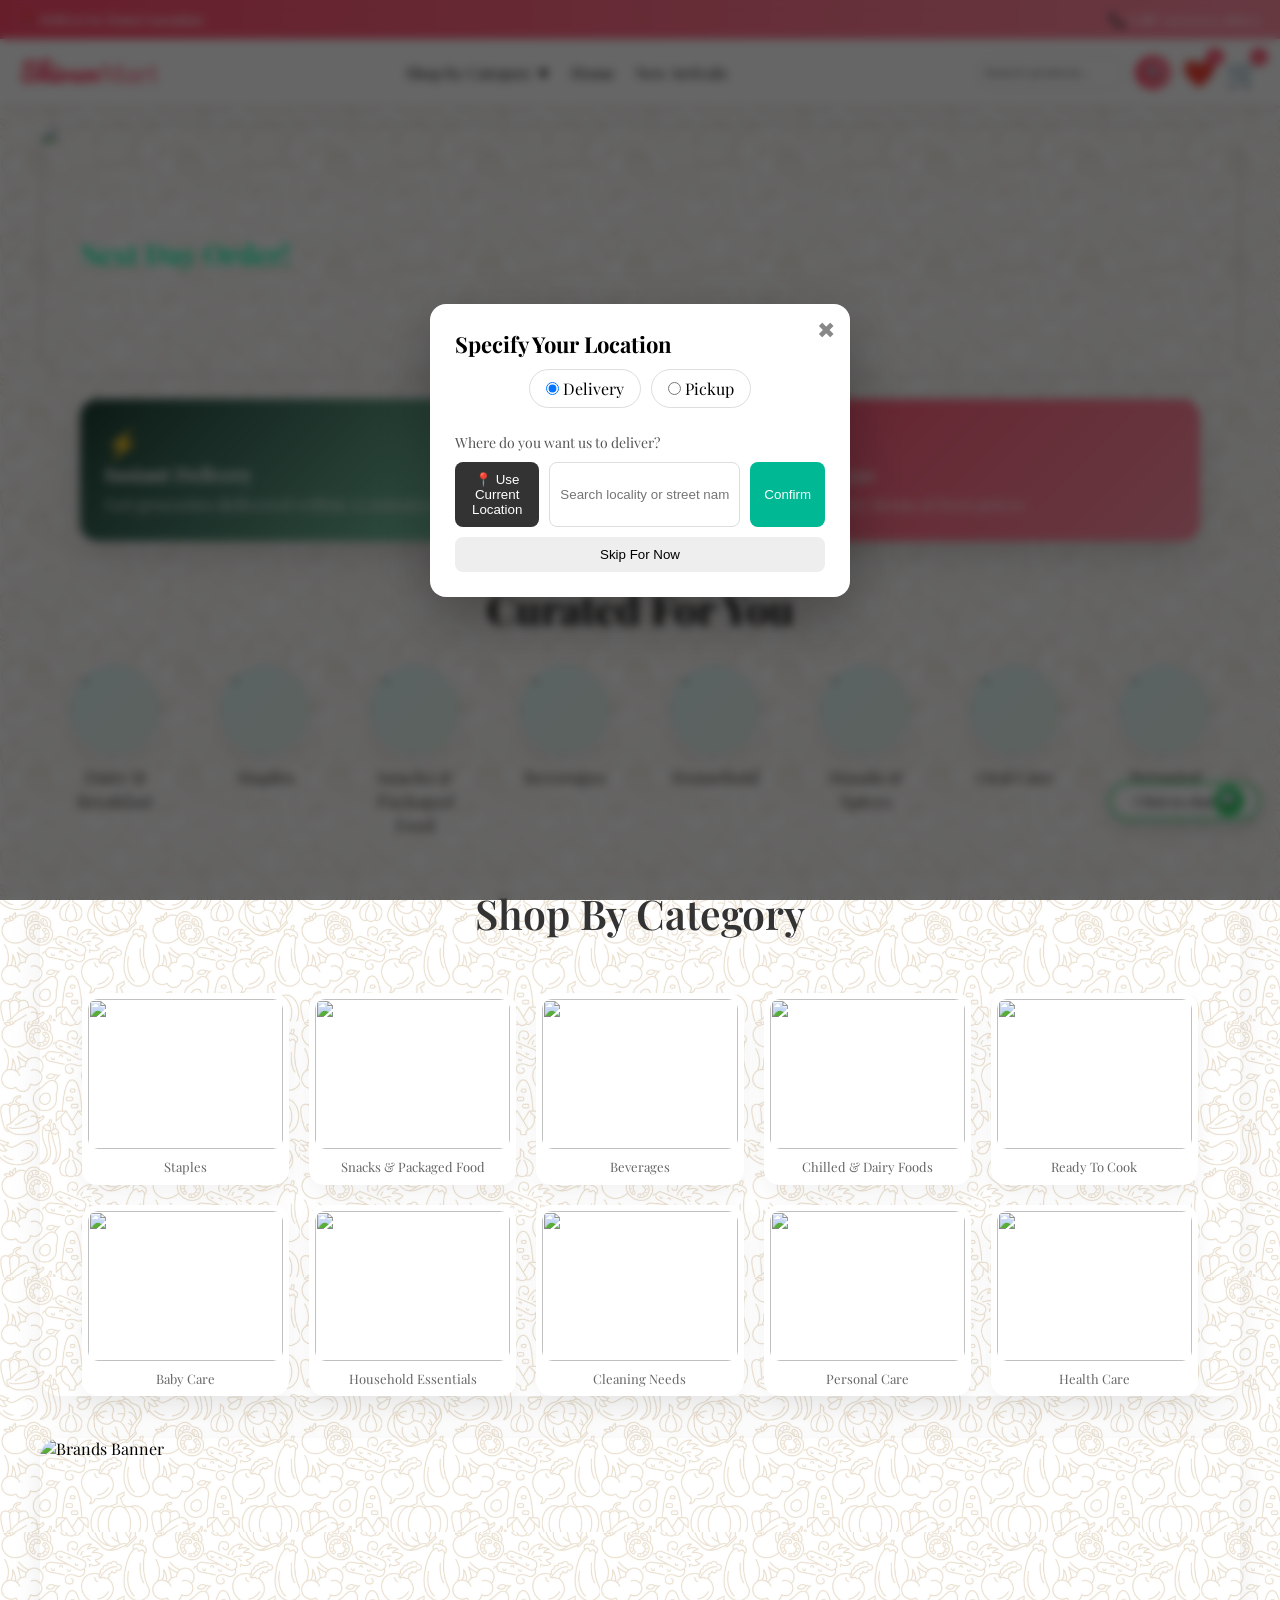
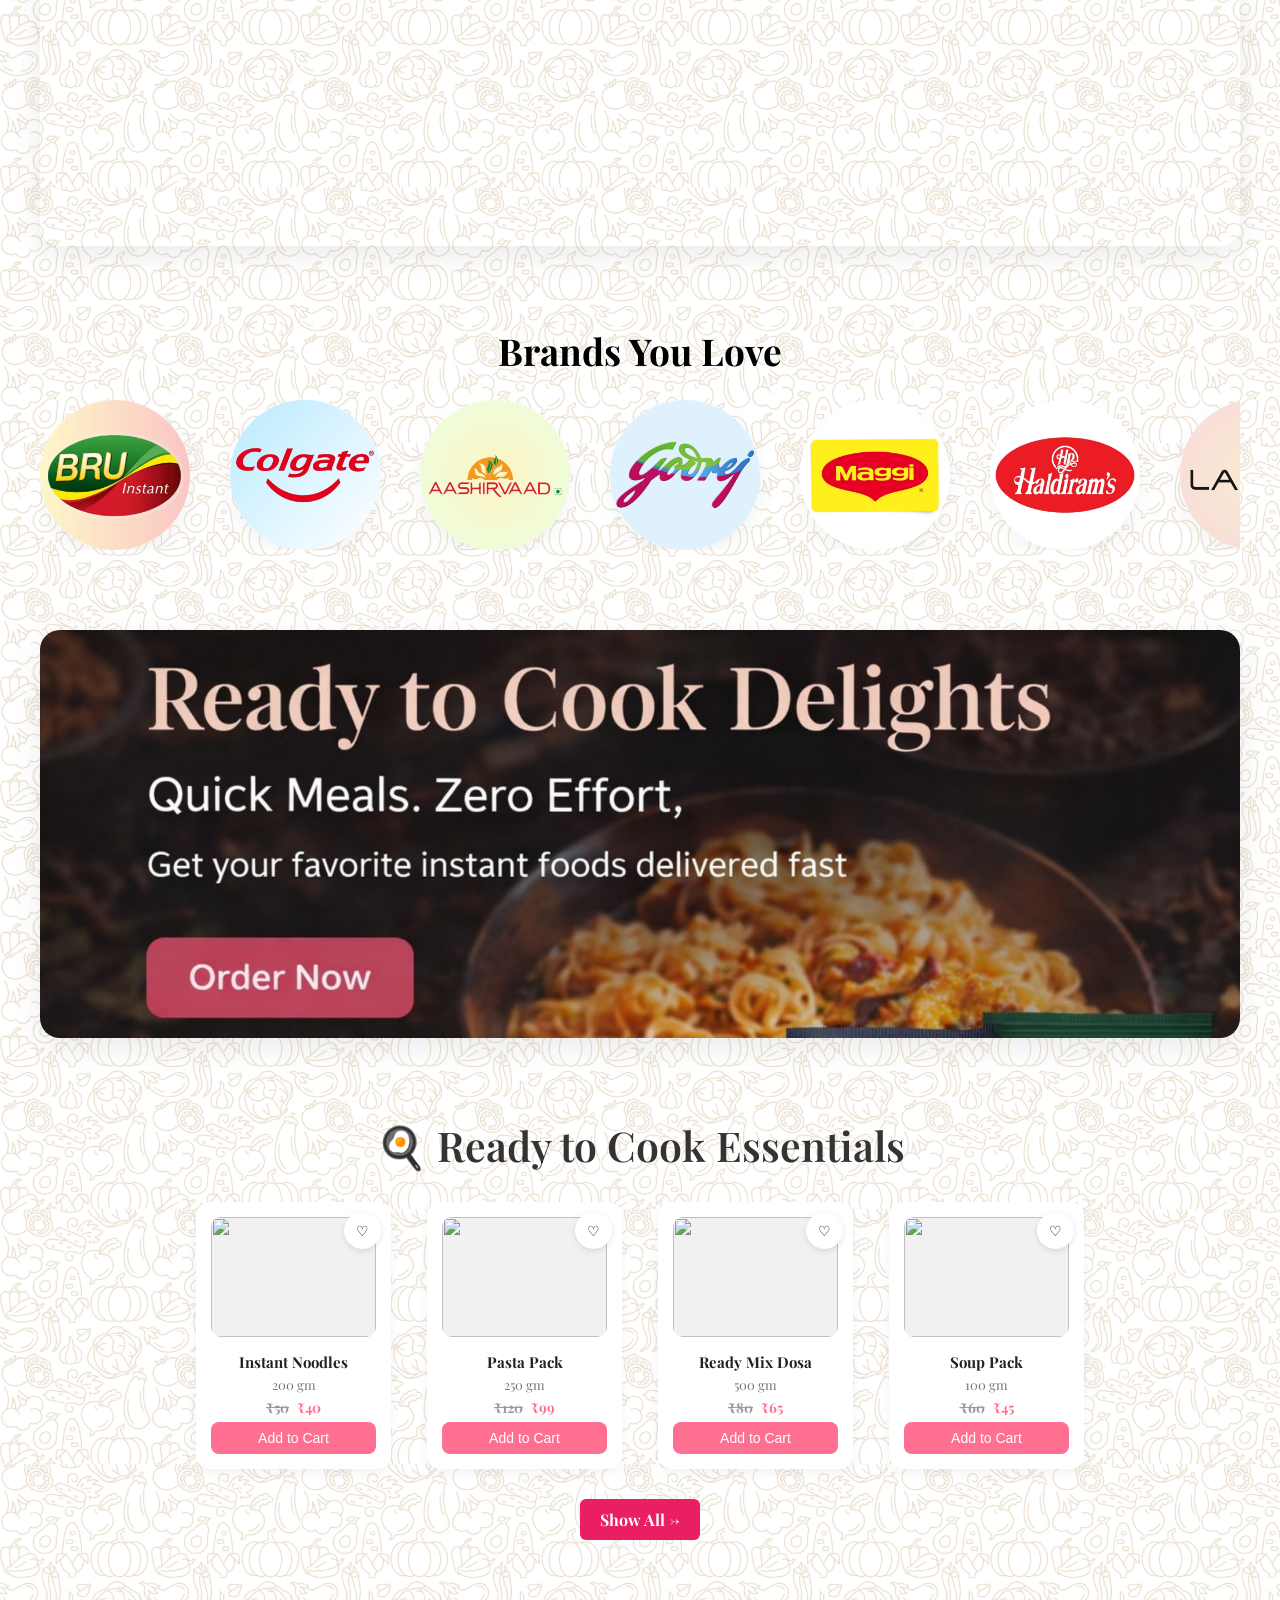
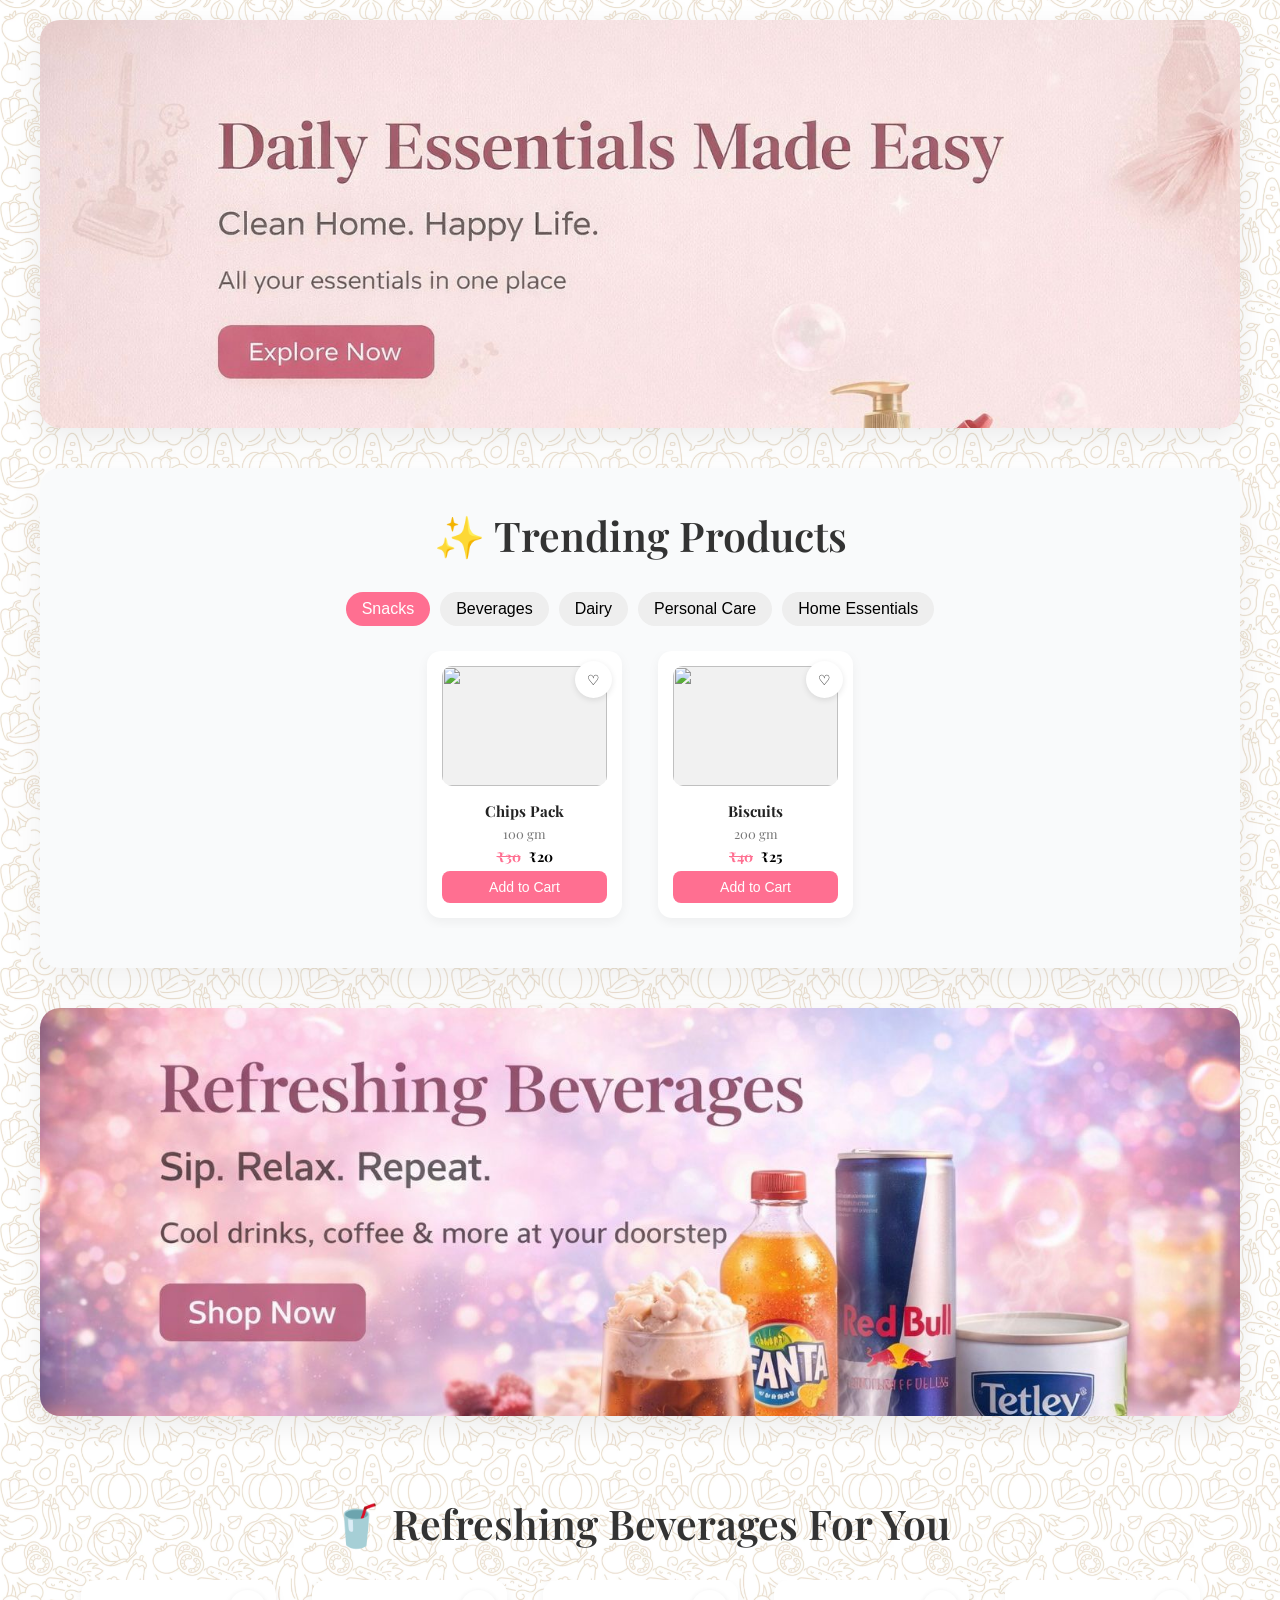
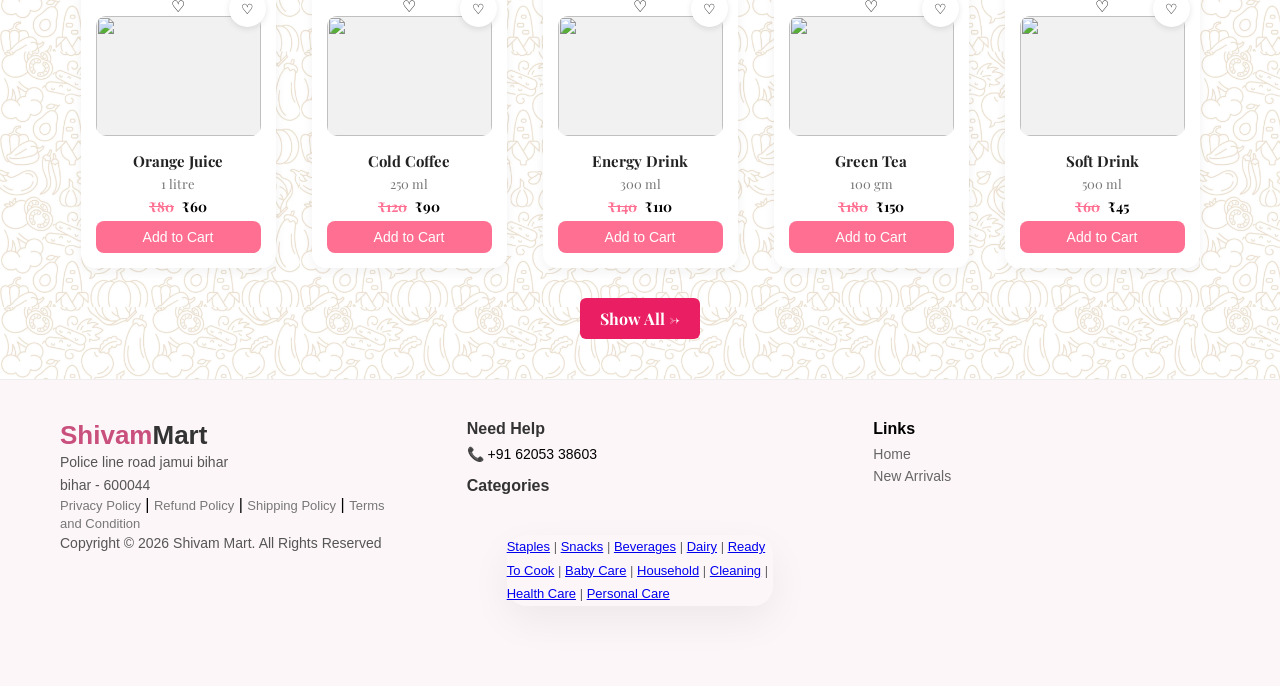
==== commit 41679d2c: "Add files via upload" ====
--- a/index.html
+++ b/index.html
@@ -796,7 +796,7 @@
       <div class="footer-center">
         <h3>Need Help</h3>
 
-        <p class="phone">📞 7305393222 / 04443666333</p>
+        <p class="phone">📞 +91 62053 38603</p>
 
         <h3 class="mt">Categories</h3>
 
--- a/css/style.css
+++ b/css/style.css
@@ -2,12 +2,12 @@
 body {
   margin: 0;
   font-family: 'Playfair Display', serif;
-  background-color:#f8faf8;
+  background-color: #f8faf8;
   background-image: url("../image/bg.png");
   background-repeat: repeat;
-background-size: 300px;
-
-  
+  background-size: 300px;
+
+
 }
 
 
@@ -40,7 +40,7 @@
   align-items: center;
   padding: 7px 45px;
   background: white;
-  box-shadow: 0 6px 20px rgba(0,0,0,0.05);
+  box-shadow: 0 6px 20px rgba(0, 0, 0, 0.05);
 }
 
 /* ===== LOGO ===== */
@@ -112,18 +112,22 @@
   cursor: pointer;
 }
 
-/* ===== POPUP BACKGROUND ===== */
+/* ===== POPUP OVERLAY ===== */
 .popup {
   position: fixed;
   top: 0;
   left: 0;
-  width: 100%;
-  height: 100%;
-  background: rgba(0,0,0,0.6);
+  width: 100vw;
+  height: 100vh;
+
   display: none;
+  justify-content: center;
   align-items: center;
-  justify-content: center;
-  backdrop-filter: blur(4px);
+
+  background: rgba(0, 0, 0, 0.6);
+  backdrop-filter: blur(5px);
+
+  z-index: 99999; /* 🔥 VERY HIGH */
 }
 
 .popup.active {
@@ -133,19 +137,25 @@
 /* ===== POPUP BOX ===== */
 .popup-content {
   background: #fff;
-  padding: 30px;
-  border-radius: 18px;
-  width: 440px;
-  box-shadow: 0 30px 80px rgba(0,0,0,0.25);
+  padding: 25px;
+  border-radius: 16px;
+
+  width: 90%;
+  max-width: 420px;
+
+  box-shadow: 0 20px 60px rgba(0, 0, 0, 0.3);
+
   position: relative;
-  animation: fadeUp 0.4s ease;
-}
-
-/* ANIMATION */
-@keyframes fadeUp {
+  z-index: 100000; /* 🔥 ABOVE EVERYTHING */
+
+  animation: popupFade 0.3s ease;
+}
+
+/* ===== ANIMATION ===== */
+@keyframes popupFade {
   from {
     opacity: 0;
-    transform: translateY(40px);
+    transform: translateY(30px);
   }
   to {
     opacity: 1;
@@ -153,115 +163,88 @@
   }
 }
 
-/* CLOSE BUTTON */
+/* ===== CLOSE BUTTON ===== */
 .close {
   position: absolute;
   right: 15px;
-  top: 12px;
+  top: 10px;
   font-size: 22px;
   cursor: pointer;
   color: #888;
 }
 
-.close:hover {
-  color: red;
-}
-
-/* TITLE */
+/* ===== TEXT ===== */
 .popup-content h2 {
-  margin-bottom: 15px;
-  font-size: 24px;
-  font-weight: 600;
+  font-size: 22px;
+  margin-bottom: 10px;
+}
+
+.popup-content p {
+  font-size: 14px;
+  color: #555;
 }
 
 /* ===== TABS ===== */
 .tabs {
   display: flex;
   gap: 10px;
-  margin-bottom: 15px;
-}
-
-.tabs input {
-  display: none;
+  margin: 10px 0;
 }
 
 .tabs label {
-  padding: 8px 20px;
-  border-radius: 25px;
+  padding: 8px 16px;
+  border-radius: 20px;
   border: 1px solid #ddd;
   cursor: pointer;
-  font-size: 14px;
-  transition: 0.3s;
-}
-.tabs input :checked{ }
-
-
-.tabs label:has(input:checked){
+}
+
+.tabs input:checked + label {
   background: linear-gradient(90deg, #ff4d6d, #ff8fa3);
   color: white;
   border: none;
 }
-/* SELECTED TAB */
-.tabs input:checked + label,
-.tabs label input:checked {
-  background: linear-gradient(90deg, #ff4d6d, #ff8fa3);
-  color: white;
-  border: none;
-}
-
-/* TEXT */
-.popup-content p {
-  font-size: 14px;
-  margin-bottom: 10px;
-  color: #555;
-}
-
-/* ===== LOCATION INPUT ===== */
+
+/* ===== INPUT AREA ===== */
 .location-input {
   display: flex;
   gap: 10px;
-  margin-bottom: 15px;
-}
-
-/* CURRENT LOCATION */
+  margin-top: 10px;
+}
+
+.location-input input {
+  flex: 1;
+  padding: 10px;
+  border-radius: 8px;
+  border: 1px solid #ddd;
+}
+
 .current-btn {
-  background: #2d3436;
+  background: #333;
   color: white;
   border: none;
   padding: 10px;
-  border-radius: 10px;
-  cursor: pointer;
-  font-size: 13px;
-}
-
-/* INPUT */
-.location-input input {
-  flex: 1;
-  padding: 10px;
-  border-radius: 10px;
-  border: 1px solid #ddd;
-  outline: none;
-}
-
-/* CONFIRM */
+  border-radius: 8px;
+  cursor: pointer;
+}
+
 .confirm-btn {
   background: #00b894;
   color: white;
   border: none;
-  padding: 10px 16px;
-  border-radius: 10px;
+  padding: 10px 14px;
+  border-radius: 8px;
   cursor: pointer;
 }
 
 /* ===== SKIP BUTTON ===== */
 .skip-btn {
   width: 100%;
+  margin-top: 10px;
   padding: 10px;
-  border-radius: 10px;
+  background: #eee;
   border: none;
-  background: #dfe6e9;
-  cursor: pointer;
-  margin-top: 10px;
+  border-radius: 8px;
+  cursor: pointer;
 }
 
 /* ===== NOT SERVING BOX ===== */
@@ -330,7 +313,6 @@
 
 }
 
-
 /* ===== HERO ===== */
 .hero {
   padding: 20px 40px;
@@ -382,7 +364,7 @@
   background: linear-gradient(135deg, #1f4037, #99f2c8);
 
   color: #fff;
-  box-shadow: 0 15px 40px rgba(0,0,0,0.15);
+  box-shadow: 0 15px 40px rgba(0, 0, 0, 0.15);
 
   transition: 0.3s;
   cursor: pointer;
@@ -412,7 +394,7 @@
 /* HOVER EFFECT */
 .sticker-card:hover {
   transform: translateY(-6px);
-  box-shadow: 0 25px 60px rgba(0,0,0,0.2);
+  box-shadow: 0 25px 60px rgba(0, 0, 0, 0.2);
 }
 
 /* SECOND CARD DIFFERENT COLOR */
@@ -432,7 +414,7 @@
   margin-bottom: 30px;
   font-size: 41px;
   text-align: center;
-  
+
 }
 
 /* GRID */
@@ -465,7 +447,7 @@
   align-items: center;
   justify-content: center;
 
-  box-shadow: 0 8px 20px rgba(0,0,0,0.08);
+  box-shadow: 0 8px 20px rgba(0, 0, 0, 0.08);
   transition: 0.3s;
 }
 
@@ -480,18 +462,20 @@
 /* TEXT */
 .curated-item p {
   margin-top: 10px;
-  font-size: 14px;
+  font-size: 18px;
   color: #333;
 }
 
 /* HOVER EFFECT */
 .curated-item:hover .shape {
   transform: translateY(-8px) scale(1.05);
-  box-shadow: 0 15px 30px rgba(0,0,0,0.15);
-}
+  box-shadow: 0 15px 30px rgba(0, 0, 0, 0.15);
+}
+
 /* ===== CATEGORY GRID ===== */
-.categories,.product-tabs-section {
-  
+.categories,
+.product-tabs-section {
+
   margin: 40px;
   padding: 30px;
 
@@ -501,7 +485,7 @@
   border-radius: 20px;
 
   /* DEPTH EFFECT */
-  box-shadow: 0 15px 40px rgba(0,0,0,0.06);
+  box-shadow: 0 15px 40px rgba(0, 0, 0, 0.06);
 }
 
 
@@ -509,20 +493,21 @@
   display: grid;
   grid-template-columns: repeat(auto-fit, minmax(180px, 1fr));
   gap: 20px;
+  margin: 42px;
 }
 
 .category-card {
   background: #fff;
   border-radius: 15px;
-  padding: 15px;
+  padding: 6px;
   text-align: center;
-  box-shadow: 0 10px 25px rgba(0,0,0,0.05);
+  box-shadow: 0 10px 25px rgba(0, 0, 0, 0.05);
   transition: 0.3s;
 }
 
 .category-card img {
   width: 100%;
-  height: 120px;
+  height: 150px;
   object-fit: cover;
   border-radius: 10px;
 }
@@ -530,8 +515,6 @@
 .category-card:hover {
   transform: translateY(-5px);
 }
-
-
 
 /* ===== IMAGE BANNER ===== */
 .brand-poster {
@@ -539,13 +522,13 @@
   border-radius: 20px;
   overflow: hidden;
 
-  box-shadow: 0 10px 30px rgba(0,0,0,0.08);
+  box-shadow: 0 10px 30px rgba(0, 0, 0, 0.08);
 }
 
 /* IMAGE */
 .brand-poster img {
   width: 100%;
-  height: 600px;
+  height: 408px;
   object-fit: cover;
   display: block;
 
@@ -582,29 +565,30 @@
 .brands-track {
   display: flex;
   gap: 40px;
-  animation: scrollBrands 20s linear infinite;
+  animation: scrollBrands 30s linear infinite;
 }
 
 /* BRAND ITEM */
 .brand {
-  min-width: 120px;
-  height: 80px;
+  min-width: 150px;
+  height: 150px;
 
   background: #fff;
-  border-radius: 50px;
+  border-radius: 100px;
 
   display: flex;
   align-items: center;
   justify-content: center;
 
-  box-shadow: 0 8px 20px rgba(0,0,0,0.05);
+  box-shadow: 0 8px 20px rgba(0, 0, 0, 0.05);
   transition: 0.3s;
 }
 
 /* IMAGE */
 .brand img {
-  max-width: 80px;
-  max-height: 50px;
+  max-width: 150px;
+  max-height: 150px;
+  border-radius: 100px;
   object-fit: contain;
 }
 
@@ -618,6 +602,7 @@
   0% {
     transform: translateX(0);
   }
+
   100% {
     transform: translateX(-50%);
   }
@@ -653,7 +638,7 @@
   background: #fff;
   border-radius: 14px;
   padding: 15px;
-  box-shadow: 0 5px 15px rgba(0,0,0,0.05);
+  box-shadow: 0 5px 15px rgba(0, 0, 0, 0.05);
   transition: 0.3s;
 }
 
@@ -664,8 +649,9 @@
 /* IMAGE PLACEHOLDER */
 .product-img {
   width: 100%;
-  height: 140px;
+  height: 150px;
   background: #f3f3f3;
+  object-fit: cover;
   border-radius: 10px;
   margin-bottom: 10px;
 }
@@ -728,7 +714,8 @@
 }
 
 .product-card {
-  position: relative; /* REQUIRED */
+  position: relative;
+  /* REQUIRED */
 }
 
 /* ❤️ ICON STYLE */
@@ -745,7 +732,7 @@
   align-items: center;
   justify-content: center;
   cursor: pointer;
-  box-shadow: 0 3px 8px rgba(0,0,0,0.1);
+  box-shadow: 0 3px 8px rgba(0, 0, 0, 0.1);
   transition: 0.3s;
 }
 
@@ -754,6 +741,7 @@
   color: #e63946;
   transform: scale(1.1);
 }
+
 .wishlist-nav {
   cursor: pointer;
   font-size: 20px;
@@ -766,10 +754,11 @@
   font-size: 12px;
   padding: 2px 6px;
   position: absolute;
-  top:-8px;
-  right:-10px;
+  top: -8px;
+  right: -10px;
   border-radius: 50%;
 }
+
 .wishlist-popup {
   position: fixed;
   top: 0;
@@ -777,7 +766,7 @@
   width: 100%;
   height: 100%;
   display: none;
-  background: rgba(0,0,0,0.5);
+  background: rgba(0, 0, 0, 0.5);
   justify-content: center;
   align-items: center;
 }
@@ -842,6 +831,7 @@
   border: none;
   background: #eee;
   cursor: pointer;
+  font-size: 16px;
 }
 
 .tab.active {
@@ -897,6 +887,7 @@
   position: absolute;
   top: 10px;
   right: 10px;
+  z-index: 2;
   cursor: pointer;
 }
 
@@ -908,6 +899,7 @@
 .tab-content.active {
   display: block;
 }
+
 /* ===== SECTION ===== */
 .product-section {
   padding: 40px;
@@ -926,7 +918,9 @@
 /* ===== PRODUCT ROW ===== */
 .product-row {
   display: flex;
-  gap: 20px;
+  gap: 36px;
+  justify-content: center;
+  text-align: center;
   overflow-x: auto;
   padding-bottom: 10px;
 }
@@ -938,13 +932,13 @@
 
 /* ===== PRODUCT CARD ===== */
 .product-card {
-  min-width: 180px;
+  min-width: 195px;
   background: #fff;
   border-radius: 14px;
   padding: 15px;
   position: relative;
   transition: 0.3s;
-  box-shadow: 0 4px 12px rgba(0,0,0,0.05);
+  box-shadow: 0 4px 12px rgba(0, 0, 0, 0.05);
 }
 
 .product-card:hover {
@@ -970,6 +964,7 @@
 .product-card p {
   font-size: 13px;
   color: #777;
+  margin-top: -1px;
 }
 
 /* ===== PRICE ===== */
@@ -1016,7 +1011,7 @@
   padding: 5px 7px;
   cursor: pointer;
   font-size: 14px;
-  box-shadow: 0 2px 6px rgba(0,0,0,0.1);
+  box-shadow: 0 2px 6px rgba(0, 0, 0, 0.1);
 }
 
 /* ===== VIEW ALL BUTTON ===== */
@@ -1046,7 +1041,8 @@
 .footer-container {
   display: flex;
   justify-content: space-between;
-  align-items: flex-start; /* 🔥 KEY FIX */
+  align-items: flex-start;
+  /* 🔥 KEY FIX */
   gap: 60px;
 }
 
@@ -1137,10 +1133,11 @@
   }
 }
 
-.nav-item{
-  position:relative;
-  cursor: pointer;
-}
+.nav-item {
+  position: relative;
+  cursor: pointer;
+}
+
 /* MAIN DROPDOWN */
 .dropdown {
   display: none;
@@ -1150,19 +1147,20 @@
   width: 650px;
   height: auto;
   background: #ffffff;
-  box-shadow: 0 8px 25px rgba(0,0,0,0.15);
+  box-shadow: 0 8px 25px rgba(0, 0, 0, 0.15);
   border-radius: 10px;
   overflow: hidden;
   animation: fadeIn 0.3s ease;
   z-index: 999;
- 
+
 }
 
 /* SHOW DROPDOWN */
 
-.dropdown.active{
-  display: flex;
-}
+.dropdown.active {
+  display: flex;
+}
+
 /* LEFT SIDE MENU */
 .left-menu {
   width: 40%;
@@ -1238,6 +1236,7 @@
     opacity: 0;
     transform: translateY(10px);
   }
+
   to {
     opacity: 1;
     transform: translateY(0);
@@ -1249,6 +1248,7 @@
     opacity: 0;
     transform: translateX(15px);
   }
+
   to {
     opacity: 1;
     transform: translateX(0);
@@ -1256,10 +1256,736 @@
 }
 
 
-#cartCount{
+#cartCount {
   background: red;
-  color:white;
-  padding:2px 6px;
-  border-radius:50%;
+  color: white;
+  padding: 2px 6px;
+  border-radius: 50%;
   font-size: 12px;
+
+}
+
+
+
+.show-all-btn {
+  display: inline-block;
+  padding: 10px 20px;
+  background: #e91e63;
+  color: white;
+  text-decoration: none;
+  border-radius: 6px;
+  font-weight: bold;
+}
+
+.show-all-btn:hover {
+  background: #c2185b;
+}
+
+.qty-box {
+  display: flex;
+  justify-content: center;
+  align-items: center;
+  gap: 10px;
+  background: #f1f1f1;
+  padding: 5px;
+  border-radius: 6px;
+}
+
+.qty-box button {
+  width: 30px;
+  height: 30px;
+  border: none;
+  background: #ddd;
+  font-size: 18px;
+  cursor: pointer;
+}
+
+.qty-box span {
+  min-width: 20px;
+  text-align: center;
+  font-weight: bold;
+}
+
+.cart-bar {
+  position: fixed;
+  bottom: 0;
+  left: 0;
+  width: 100%;
+  background: #2e7d32;
+  color: white;
+  display: none;
+  /* hidden initially */
+  justify-content: space-between;
+  align-items: center;
+  padding: 12px 20px;
+  z-index: 999;
+}
+
+
+
+
+
+.whatsapp-btn {
+  position: fixed;
+  bottom: 80px;
+  right: 20px;
+  height: 38px;
+  display: flex;
+  align-items: center;
+  justify-content: space-between;
+
+  width: 151px;
+  /* 🔥 increase width */
+  padding: 10px 14px;
+
+  background: white;
+  border: 2px solid #25D366;
+
+  border-radius: 50px;
+
+  text-decoration: none;
+  color: #333;
+  font-size: 14px;
+  font-weight: 500;
+
+  box-shadow: 0 8px 20px rgba(0, 0, 0, 0.15);
+
+  transition: all 0.3s ease;
+  z-index: 999;
+}
+
+/* TEXT */
+.whatsapp-btn span {
+  margin-left: 10px;
+}
+
+/* ICON */
+.whatsapp-btn img {
+  width: 30px;
+  height: 30px;
+  background: #25D366;
+  padding: 6px;
+  border-radius: 50%;
+}
+
+/* HOVER EFFECT */
+.whatsapp-btn:hover {
+  transform: translateY(-3px) scale(1.05);
+  box-shadow: 0 12px 25px rgba(0, 0, 0, 0.25);
+}
+
+
+.cart-bar {
+  position: fixed;
+
+  bottom: 25px;
+  /* थोड़ा ऊपर */
+  left: 50%;
+  transform: translateX(-50%);
+
+  display: flex;
+  align-items: center;
+  justify-content: space-between;
+  gap: 15px;
+
+  width: 320px;
+  /* 🔥 short width */
+  padding: 12px 18px;
+
+  background: linear-gradient(135deg, #ff416c, #ff4b2b);
+  /* 💎 premium color */
+
+  color: white;
+  border-radius: 50px;
+
+  box-shadow: 0 10px 25px rgba(0, 0, 0, 0.2);
+
+  z-index: 999;
+}
+
+/* Text */
+#cartInfo {
+  font-size: 14px;
+  font-weight: 500;
+}
+
+/* Button */
+.cart-bar button {
+  background: white;
+  color: #ff416c;
+
+  border: none;
+  padding: 6px 12px;
+
+  border-radius: 20px;
+  font-weight: 600;
+  cursor: pointer;
+
+  transition: 0.3s;
+}
+
+.cart-bar button:hover {
+  background: #ffe3ea;
+}
+
+
+
+/* ================= MOBILE RESPONSIVE ================= */
+@media (max-width: 768px) {
+
+  .brand-poster img {
+    width: 100%;
+    height: 142px;
+    object-fit: contain;
+    display: block;
+    transition: 0.4s;
+  }
+
+  .brand {
+    min-width: 131px;
+    height: 119px;
+
+    * {
+      margin: 0;
+      padding: 0;
+      box-sizing: border-box;
+    }
+
+    html,
+    body {
+      width: 100%;
+      max-width: 100%;
+      overflow-x: hidden;
+    }
+
+    body>* {
+      width: 100%;
+      margin: 0 !important;
+      padding-left: 10px;
+      padding-right: 10px;
+    }
+
+    section,
+    .navbar,
+    .top-bar,
+    .hero,
+    .categories,
+    .product-section {
+      width: 100%;
+      padding-left: 10px;
+      padding-right: 10px;
+    }
+
+    .hero-banner {
+      width: 100%;
+      overflow: hidden;
+    }
+
+    .hero-banner img {
+      width: 100%;
+      height: auto;
+      object-fit: cover;
+      border-radius: 10px;
+    }
+
+    body {
+      overflow-x: hidden;
+    }
+
+    /* 🔴 TOP BAR */
+    .top-bar {
+      flex-direction: row;
+      text-align: center;
+      font-size: 12px;
+      gap: 5px;
+    }
+
+    img {
+      max-width: 88%;
+      height: auto;
+      display: block;
+    }
+
+    /* 🔴 NAVBAR */
+    .navbar {
+      flex-direction: column;
+      padding: 10px;
+    }
+
+    .nav-links {
+      display: none;
+      /* hide desktop menu */
+    }
+
+    .nav-right {
+      width: 100%;
+      margin-top: 10px;
+      display: flex;
+      gap: 8px;
+    }
+
+    .search-box {
+      width: 47%;
+    }
+
+    /* 🔴 HERO */
+    .hero-banner {
+      height: auto;
+    }
+
+    .hero-banner img {
+      width: 99%;
+      height: auto;
+      border-radius: 10px;
+    }
+
+    .hero-text {
+      position: static;
+      color: black;
+      padding: 10px 0;
+    }
+
+    /* 🔴 STICKER SECTION */
+    .sticker-section {
+      flex-direction: column;
+      gap: 10px;
+    }
+
+    .sticker-card {
+      width: 100%;
+    }
+
+    /* 🔴 CURATED GRID */
+    .curated-grid {
+      grid-template-columns: repeat(2, 1fr);
+      gap: 10px;
+    }
+
+    .curated-item img {
+      height: 90px;
+      object-fit: cover;
+    }
+
+    /* 🔴 CATEGORY GRID */
+    .category-grid {
+      grid-template-columns: repeat(2, 1fr);
+      gap: 10px;
+    }
+
+    .category-card img {
+      height: 90px;
+    }
+
+    /* 🔴 PRODUCT ROW */
+    .product-row {
+      display: grid;
+      grid-template-columns: repeat(2, 1fr);
+      gap: 10px;
+    }
+
+    .product-card {
+      padding: 10px;
+    }
+
+    .product-img {
+      height: 100px;
+      object-fit: cover;
+    }
+
+    /* 🔴 BRAND SLIDER */
+    .brands-track {
+      animation-duration: 15s;
+      /* faster mobile scroll */
+    }
+
+    .brand img {
+      width: 80px;
+    }
+
+    /* 🔴 FOOTER */
+    .footer-container {
+      flex-direction: column;
+      gap: 20px;
+      text-align: center;
+    }
+
+    .footer-left,
+    .footer-center,
+    .footer-right {
+      width: 100%;
+    }
+
+    /* 🔴 CART BAR */
+    .cart-bar {
+      width: 90%;
+      bottom: 15px;
+      padding: 10px;
+    }
+
+    .cart-bar button {
+      font-size: 12px;
+      padding: 5px 10px;
+    }
+
+    /* 🔴 WHATSAPP BUTTON */
+    .whatsapp-btn {
+      bottom: 80px;
+      right: 10px;
+      padding: 10px 12px;
+      font-size: 12px;
+    }
+
+    .whatsapp-btn img {
+      width: 35px;
+    }
+
+    .curated-grid,
+    .category-grid,
+    .product-row {
+      width: 100%;
+      margin: 0 auto;
+      justify-content: center;
+    }
+
+    .product-card {
+      width: 100%;
+      text-align: center;
+    }
+
+    .product-img {
+      width: 100%;
+    }
+
+    .cart-bar {
+      width: 85%;
+      left: 50%;
+      transform: translateX(-50%);
+      bottom: 15px;
+      border-radius: 50px;
+    }
+
+
+
+  }}
+
+
+
+
+
+  /* ===== GLOBAL FIX ===== */
+* {
+  margin: 0;
+  padding: 0;
+  box-sizing: border-box;
+}
+
+html, body {
+  width: 100%;
+  overflow-x: hidden;
+  font-family: 'Playfair Display', serif;
+  background-color: #f8faf8;
+  background-image: url("../image/bg.png");
+  background-repeat: repeat;
+  background-size: 300px;
+}
+
+/* ===== TOP BAR ===== */
+.top-bar {
+  position: sticky;
+  top: 0;
+  z-index: 1000;
+  display: flex;
+  justify-content: space-between;
+  padding: 10px 20px;
+  background: linear-gradient(90deg, #ff4d6d, #ff8fa3);
+  color: white;
+  font-size: 14px;
+}
+
+/* ===== NAVBAR ===== */
+.navbar {
+  position: sticky;
+  top: 38px;
+  z-index: 999;
+  display: flex;
+  justify-content: space-between;
+  align-items: center;
+  padding: 10px 20px;
+  background: white;
+}
+
+/* LOGO */
+.logo {
+  font-family: 'Pacifico', cursive;
+  font-size: 26px;
+}
+
+/* NAV LINKS */
+.nav-links {
+  display: flex;
+  gap: 20px;
+  list-style: none;
+}
+
+/* RIGHT */
+.nav-right {
+  display: flex;
+  align-items: center;
+  gap: 10px;
+}
+
+/* SEARCH */
+.search-box {
+  padding: 8px;
+  border-radius: 20px;
+  border: 1px solid #ddd;
+  width: 150px;
+}
+
+/* ===== DROPDOWN ===== */
+.dropdown {
+  display: none;
+  position: absolute;
+  top: 100%;
+  left: 0;
+  width: 600px;
+  background: white;
+  z-index: 999;
+}
+
+.dropdown.active {
+  display: flex;
+}
+
+/* ================= MOBILE ================= */
+@media (max-width: 768px) {
+
+  /* PREVENT OVERFLOW */
+  body {
+    overflow-x: hidden;
+  }
+
+
+
+  /* ===== TOP BAR ===== */
+  .top-bar {
+    font-size: 12px;
+    padding: 8px 10px;
+  }
+.hero-text h1 {
+    font-size: 32px;
+    margin-bottom: -10px;
+}
+  /* ===== NAVBAR ===== */
+  .navbar {
+    flex-direction: column;
+    align-items: center;
+    padding: 10px;
+  }
+
+  .logo {
+    width: 100%;
+    text-align: center;
+    font-size: 35px;
+  }
+
+  /* NAV LINKS */
+  .nav-links {
+    display: flex;
+    justify-content: center;
+    width: 100%;
+    gap: 15px;
+    flex-wrap: wrap;
+    margin-top: 8px;
+  }
+
+  /* RIGHT SECTION */
+  .nav-right {
+    width: 100%;
+    display: flex;
+    justify-content: space-between;
+    margin-top: 10px;
+  }
+
+  .search-box {
+    width: 65%;
+  }
+
+  /* ===== DROPDOWN FIX ===== */
+  /* .dropdown {
+    position: fixed !important;
+    top: 110px;
+    left: 0;
+    width: 100%;
+    max-height: 70vh;
+    overflow-y: auto;
+    flex-direction: column;
+    border-radius: 15px 15px 0 0;
+  } */
+
+
+
+  /* .right-menu {
+    display:;
+  } */
+
+  /* ===== CATEGORY GRID ===== */
+  .category-grid {
+    display: grid;
+    grid-template-columns: repeat(2, 1fr);
+    gap: 10px;
+    margin: 0;
+  }
+
+  .category-card img {
+    width: 100%;
+    height: 100px;
+    object-fit: cover;
+  }
+
+  /* ===== PRODUCT GRID ===== */
+  .product-row {
+    display: grid;
+    grid-template-columns: repeat(2, 1fr);
+    gap: 10px;
+  }
+
+  .product-card {
+    width: 100%;
+  }
+
+  .product-img {
+    height: 100px;
+  }
+
+  /* ===== BRAND SLIDER FAST ===== */
+  .brands-track {
+    animation: scrollBrands 10s linear infinite;
+  }
+
+  /* ===== HERO IMAGE FIX ===== */
+  .hero-banner img {
+    width: 100%;
+    height: auto;
+    object-fit: contain;
+  }
+
+  /* ===== REMOVE SIDE SPACE ===== */
+  section,
+  .categories,
+  .product-section,
+  .hero,
+  .navbar,
+  .top-bar {
+    padding-left: 10px !important;
+    padding-right: 10px !important;
+    margin: 0 !important;
+  }
+
+}
+
+/* ===== BRAND ANIMATION ===== */
+@keyframes scrollBrands {
+  0% { transform: translateX(0); }
+  100% { transform: translateX(-50%); }
+}
+
+@media (max-width: 768px) {
+
+  .nav-item {
+    position: static !important;
+  }
+
+  .dropdown {
+    position: fixed !important;
+    top: 100px; /* navbar के नीचे */
+    left: 0;
+    right: 0;
+    width: 100vw; /* 🔥 FULL SCREEN WIDTH */
+    max-width: 100%;
+    height: auto;
+    max-height: 80vh;
+
+    display: none;
+    flex-direction: column;
+
+    overflow-y: auto;
+    background: #fff;
+
+    z-index: 9999;
+    border-radius: 0;
+
+    padding: 10px 0;
+  }
+
+  .dropdown.active {
+    display: flex;
+  }
+
+  /* LEFT MENU FULL WIDTH */
+  .left-menu {
+    width: 100%;
+    padding: 0;
+  }
+
+  .left-menu li {
+    width: 100%;
+    padding: 14px 20px;
+    border-bottom: 1px solid #eee;
+  }
+
+  /* RIGHT MENU REMOVE (mobile simple list) */
+  .right-menu {
+    display: none;
+  }
+
+}
+
+/* ===== ICON WRAPPER ===== */
+.wishlist-nav,
+.cart {
+  position: relative;
+  font-size: 27px;
+  cursor: pointer;
+  display: inline-flex;
+  align-items: center;
+  justify-content: center;
+}
+
+/* ===== COUNT BADGE (SAME STYLE) ===== */
+#wishlistCount,
+#cartCount {
+  position: absolute;
+  top: -6px;
+  right: -8px;
+
+  background: #ff4d6d;
+  color: white;
+
+  font-size: 10px;
+  font-weight: bold;
+
+  min-width: 18px;
+  height: 18px;
+
+  display: flex;
+  align-items: center;
+  justify-content: center;
+
+  border-radius: 50%;
+}
+
+
+
+
+.hero-text h1 {
+    font-size: 32px;
+    margin-bottom: -9px;
+}
+
+.sticker-card h3 {
+    font-family: 'Playfair Display', serif;
+    font-size: 20px;
+    margin-bottom: 5px;
+    margin-top: 24px;
 }
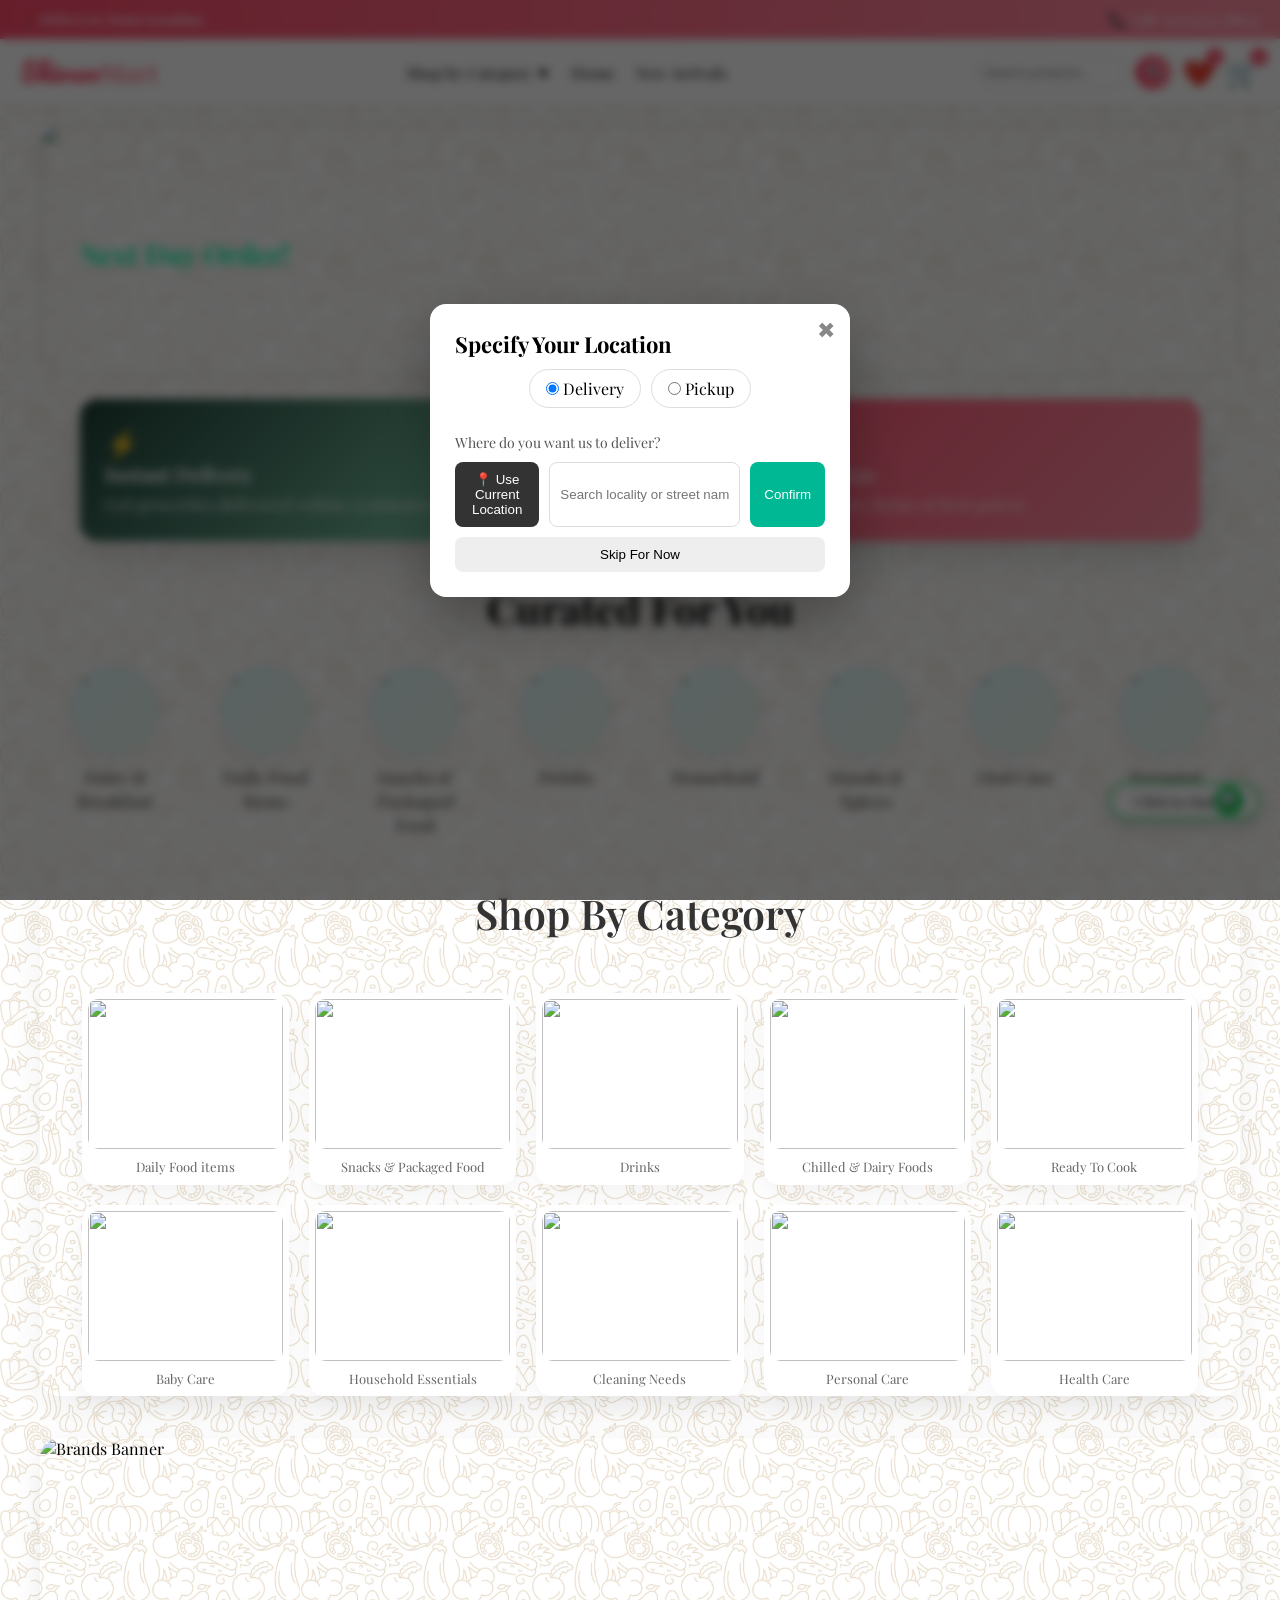
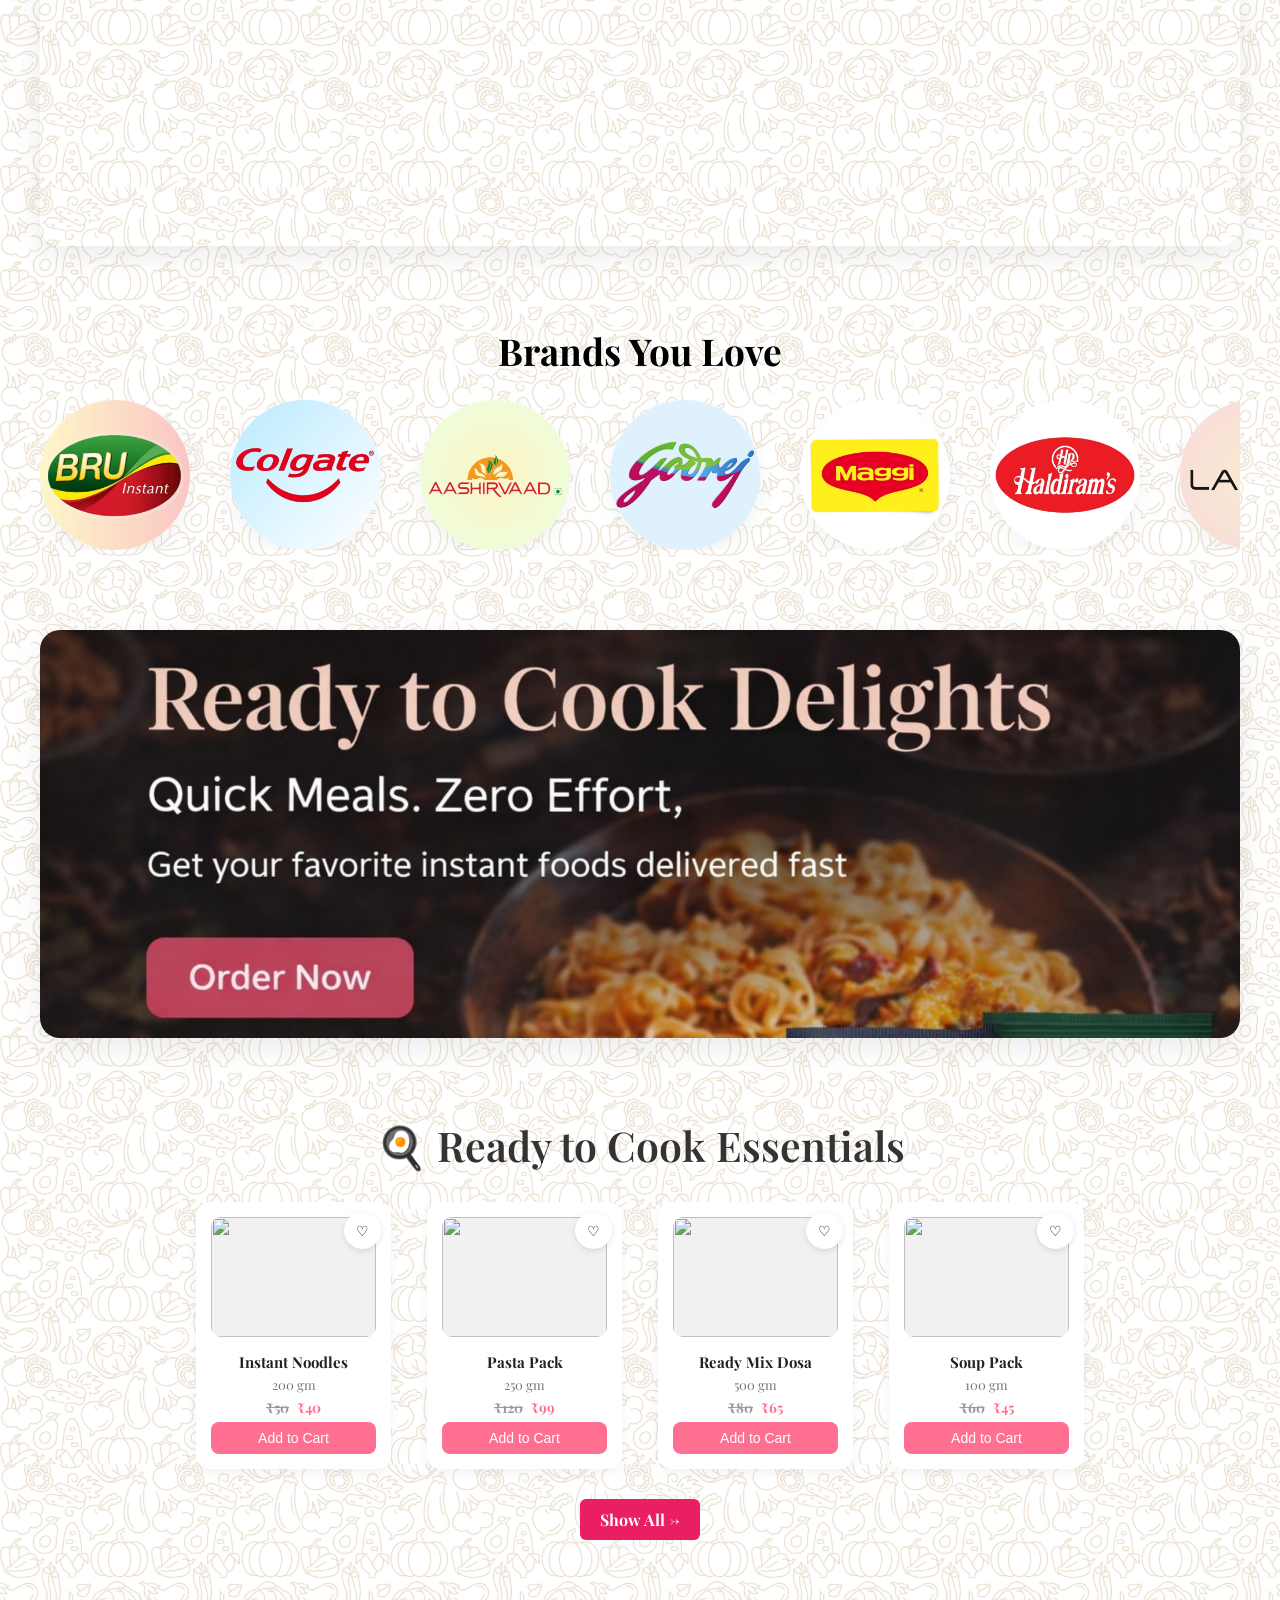
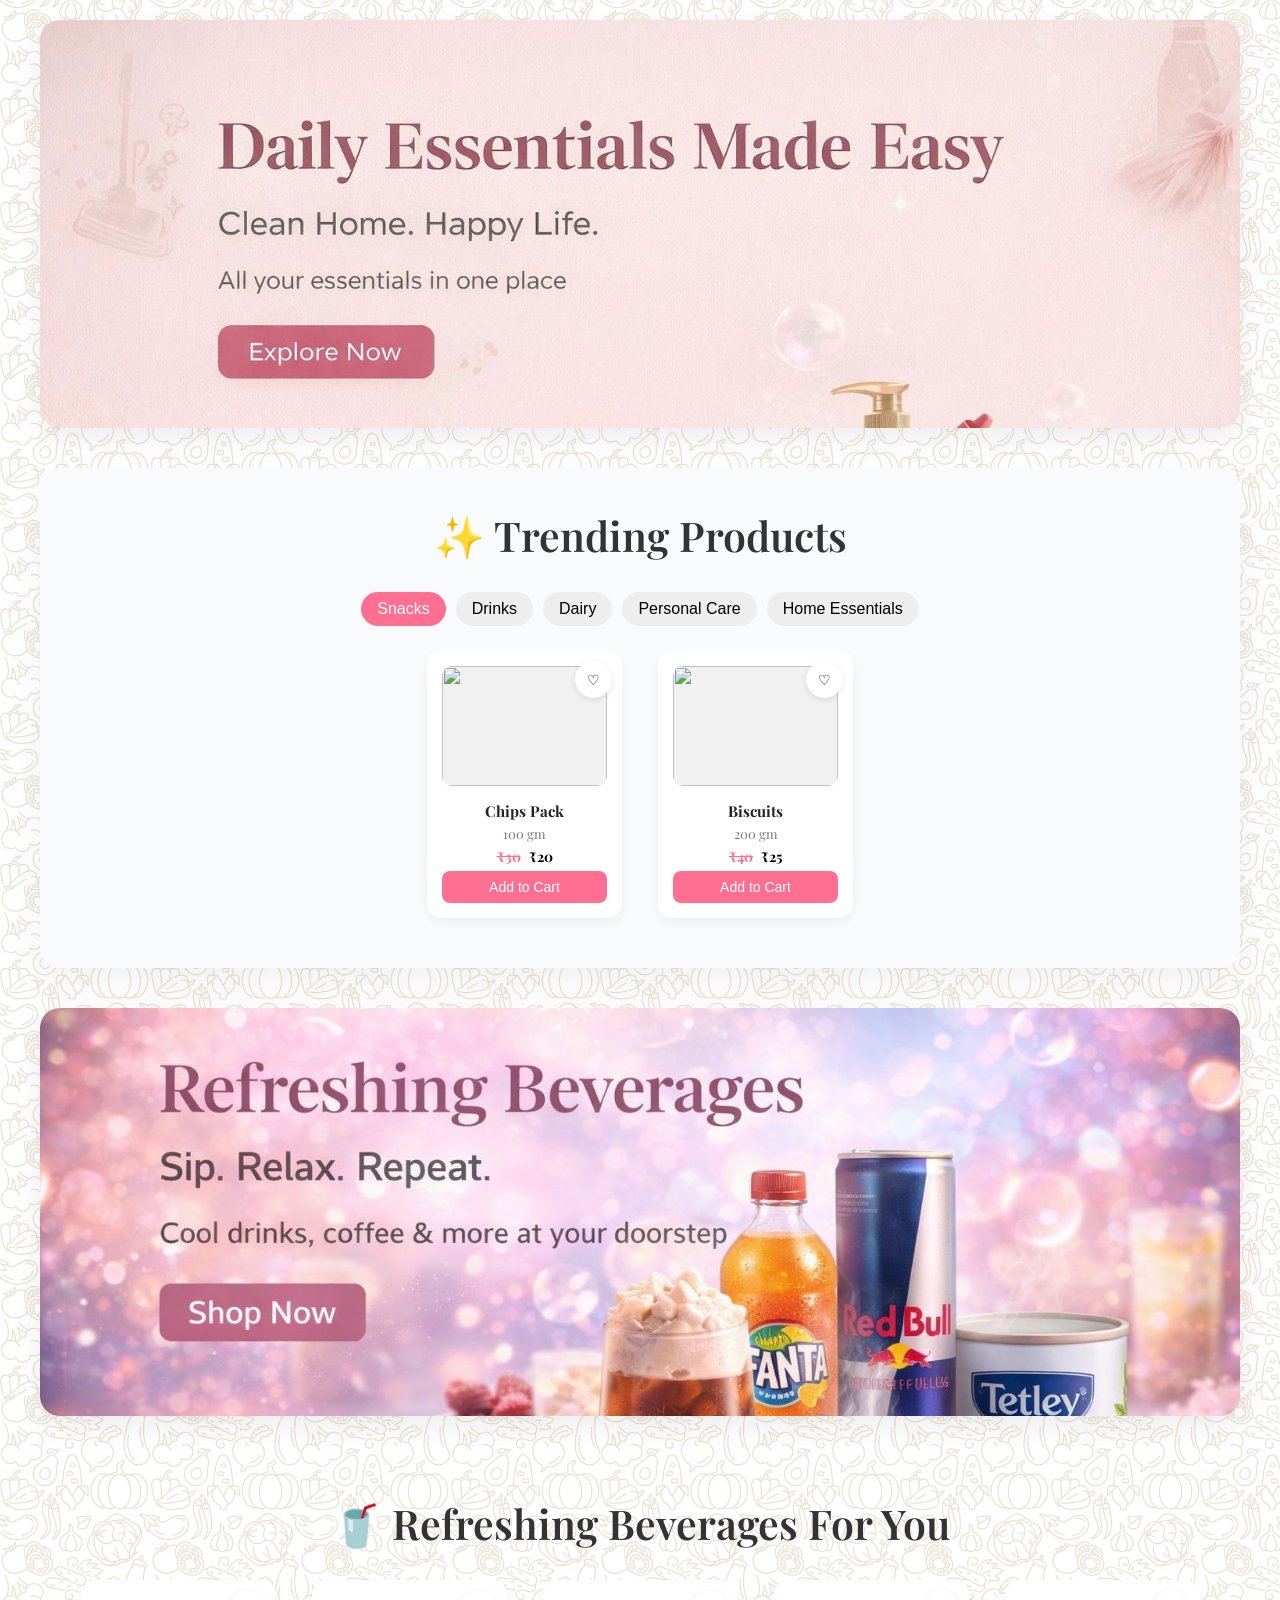
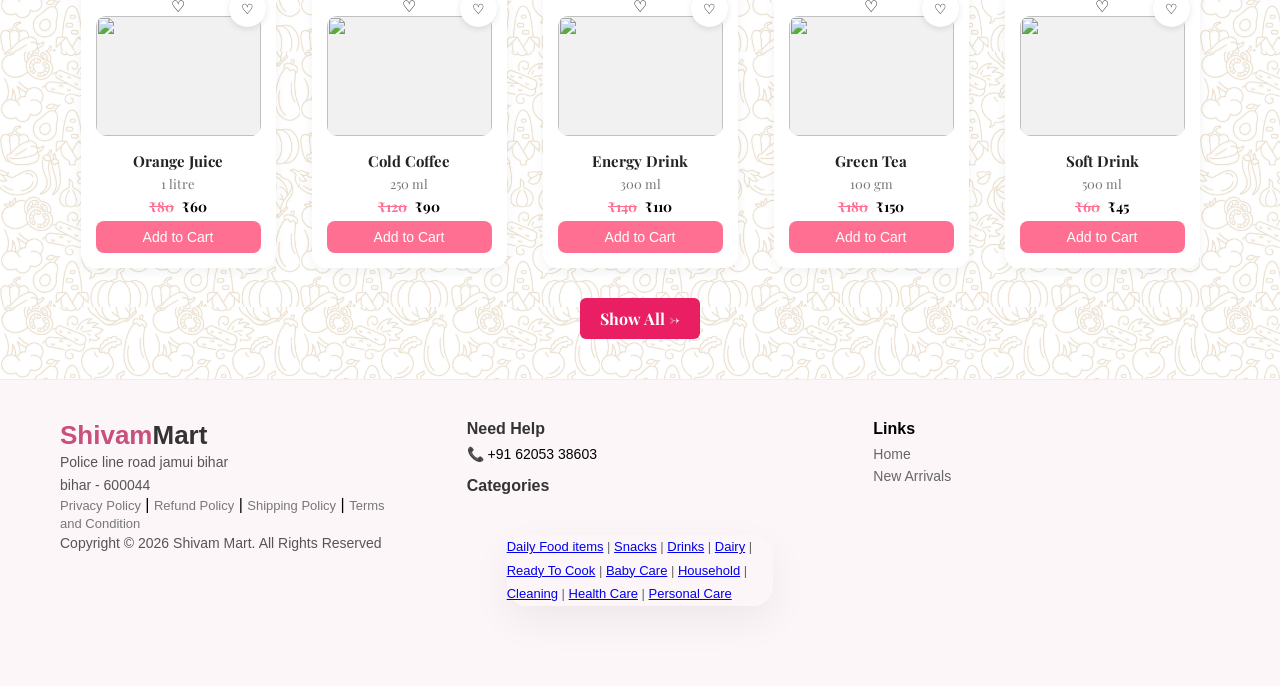
==== commit 3d5101d9: "Add files via upload" ====
--- a/index.html
+++ b/index.html
@@ -2,7 +2,7 @@
 <html lang="en">
 
 <head>
-<meta name="viewport" content="width=device-width, initial-scale=1.0">
+  <meta name="viewport" content="width=device-width, initial-scale=1.0">
   <title>Shivam Mart</title>
 
   <!-- GOOGLE FONTS -->
@@ -14,25 +14,18 @@
 
 <body>
   <div class="wishlist-popup" id="wishlistPopup">
-
     <div class="wishlist-box">
       <h2>Your Wishlist</h2>
       <span class="close-wishlist" id="closeWishlist">✖</span>
-
       <div id="wishlistItems"></div>
-
-    </div>
-
+    </div>
   </div>
 
   <!-- TOP BAR -->
   <div class="top-bar">
     <div class="top-left" id="locationBtn">
-      
       📍 Deliver to: <span>Enter Location</span>
     </div>
-
-    
 
     <div class="top-right">
       📞 Call:+91 62053 38603
@@ -40,8 +33,8 @@
   </div>
 
   <!-- NAVBAR -->
- 
-  
+
+
 
 
   <nav class="navbar">
@@ -57,25 +50,15 @@
 
           <ul class="left-menu">
 
-            <li onmouseover="showSub('staples')" onclick="goCategory('staples')">Staples</li>
-
+            <li onmouseover="showSub('staples')" onclick="goCategory('staples')">Daily Food items </li>
             <li onmouseover="showSub('snacks')" onclick="goCategory('snacks')">Snacks & Packaged Food</li>
-
-            <li onmouseover="showSub('beverages')" onclick="goCategory('beverages')">Beverages</li>
-
+            <li onmouseover="showSub('beverages')" onclick="goCategory('beverages')">Drinks</li>
             <li onmouseover="showSub('dairy')" onclick="goCategory('dairy')">Chilled & Dairy Foods</li>
-
             <li onmouseover="showSub('cook')" onclick="goCategory('cook')">Ready To Cook</li>
-
-
             <li onmouseover="showSub('baby')" onclick="goCategory('baby')">Baby Care</li>
-
             <li onmouseover="showSub('house')" onclick="goCategory('house')">Household Essentials</li>
-
             <li onmouseover="showSub('clean')" onclick="goCategory('clean')">Cleaning Needs</li>
-
             <li onmouseover="showSub('personal')" onclick="goCategory('personal')">Personal Care</li>
-
             <li onmouseover="showSub('health')" onclick="goCategory('health')">Health Care</li>
 
           </ul>
@@ -94,6 +77,7 @@
     <div class="nav-right">
       <input type="text" placeholder="Search products..." class="search-box">
       <button class="search-btn">🔍</button>
+
       <div class="wishlist-nav" onclick="openFavorites()">
         ❤️ <span id="wishlistCount">0</span>
       </div>
@@ -115,9 +99,7 @@
         <label><input type="radio" name="type" checked> Delivery</label>
         <label><input type="radio" name="type"> Pickup</label>
       </div>
-
       <p>Where do you want us to deliver?</p>
-
       <!-- INPUT AREA -->
       <div class="location-input">
         <button class="current-btn" id="currentLocationBtn">📍 Use Current Location</button>
@@ -156,9 +138,7 @@
       </div>
     </div>
 
-    <!-- OFFER BAR -->
-    <!-- ===== PREMIUM INFO CARD ===== -->
-    <!-- ===== PREMIUM STICKERS SECTION ===== -->
+
     <div class="sticker-section">
 
       <!-- STICKER 1 -->
@@ -204,7 +184,7 @@
             src="https://plus.unsplash.com/premium_photo-1699474641028-0fbbb0413005?q=80&w=2070&auto=format&fit=crop&ixlib=rb-4.1.0&ixid=M3wxMjA3fDB8MHxwaG90by1wYWdlfHx8fGVufDB8fHx8fA%3D%3D"
             alt="">
         </div>
-        <p>Staples</p>
+        <p>Daily Food Items</p>
       </div>
 
 
@@ -223,7 +203,7 @@
             src="https://images.unsplash.com/photo-1609951651556-5334e2706168?q=80&w=687&auto=format&fit=crop&ixlib=rb-4.1.0&ixid=M3wxMjA3fDB8MHxwaG90by1wYWdlfHx8fGVufDB8fHx8fA%3D%3D"
             alt="">
         </div>
-        <p>Beverages</p>
+        <p>Drinks</p>
       </div>
 
       <div class="curated-item">
@@ -276,7 +256,7 @@
       <div class="category-card" onclick="goToCategory('staples')">
         <img
           src="https://images.unsplash.com/photo-1626500154744-e4b394ffea16?q=80&w=1170&auto=format&fit=crop&ixlib=rb-4.1.0&ixid=M3wxMjA3fDB8MHxwaG90by1wYWdlfHx8fGVufDB8fHx8fA%3D%3D">
-        <p>Staples</p>
+        <p>Daily Food items</p>
       </div>
 
       <div class="category-card" onclick="goToCategory('snacks')">
@@ -288,7 +268,7 @@
       <div class="category-card" onclick="goToCategory('beverages')">
         <img
           src="https://plus.unsplash.com/premium_photo-1691939610599-a9a3dde8e810?q=80&w=725&auto=format&fit=crop&ixlib=rb-4.1.0&ixid=M3wxMjA3fDB8MHxwaG90by1wYWdlfHx8fGVufDB8fHx8fA%3D%3D">
-        <p>Beverages</p>
+        <p>Drinks</p>
       </div>
 
       <div class="category-card" onclick="goToCategory('dairy')">
@@ -384,7 +364,9 @@
       <!-- PRODUCT CARD -->
       <div class="product-card">
 
-        <span class="wishlist" data-name="Instant Noodles" data-price="40" data-img="https://images.unsplash.com/photo-1654245269903-2894c6eb49c4?q=80&w=1170&auto=format&fit=crop&ixlib=rb-4.1.0&ixid=M3wxMjA3fDB8MHxwaG90by1wYWdlfHx8fGVufDB8fHx8fA%3D%3D"  data-old="50" data-qty="200 gm">♡</span>
+        <span class="wishlist" data-name="Instant Noodles" data-price="40"
+          data-img="https://images.unsplash.com/photo-1654245269903-2894c6eb49c4?q=80&w=1170&auto=format&fit=crop&ixlib=rb-4.1.0&ixid=M3wxMjA3fDB8MHxwaG90by1wYWdlfHx8fGVufDB8fHx8fA%3D%3D"
+          data-old="50" data-qty="200 gm">♡</span>
 
         <img
           src="https://images.unsplash.com/photo-1654245269903-2894c6eb49c4?q=80&w=1170&auto=format&fit=crop&ixlib=rb-4.1.0&ixid=M3wxMjA3fDB8MHxwaG90by1wYWdlfHx8fGVufDB8fHx8fA%3D%3D"
@@ -397,16 +379,17 @@
           <span class="old">₹50</span>
           <span class="new">₹40</span>
         </div>
-      <button onclick="handleAddToCart(this)">Add to Cart</button>
+        <button onclick="handleAddToCart(this)">Add to Cart</button>
 
       </div>
 
       <!-- COPY SAME CARD -->
       <div class="product-card">
-        <span class="wishlist" data-name="pasta" data-price="99" data-img="https://images.unsplash.com/photo-1737718952107-be42ec98a028?q=80&w=1169&auto=format&fit=crop&ixlib=rb-4.1.0&ixid=M3wxMjA3fDB8MHxwaG90by1wYWdlfHx8fGVufDB8fHx8fA%3D%3D" data-old="120">♡</span>
+        <span class="wishlist" data-name="pasta" data-price="99"
+          data-img="https://images.unsplash.com/photo-1737718952107-be42ec98a028?q=80&w=1169&auto=format&fit=crop&ixlib=rb-4.1.0&ixid=M3wxMjA3fDB8MHxwaG90by1wYWdlfHx8fGVufDB8fHx8fA%3D%3D"
+          data-old="120">♡</span>
         <img
           src="https://images.unsplash.com/photo-1737718952107-be42ec98a028?q=80&w=1169&auto=format&fit=crop&ixlib=rb-4.1.0&ixid=M3wxMjA3fDB8MHxwaG90by1wYWdlfHx8fGVufDB8fHx8fA%3D%3D"
-
           class="product-img">
         <h3>Pasta Pack</h3>
         <p class="weight">250 gm</p>
@@ -420,7 +403,9 @@
       </div>
 
       <div class="product-card">
-        <span class="wishlist" data-name="dosa" data-price="65" data-img="" data-old="">♡</span>
+        <span class="wishlist" data-name="dosa" data-price="65"
+          data-img="https://images.pexels.com/photos/6287550/pexels-photo-6287550.jpeg?_gl=1*1ovn9zv*_ga*NTY0Mzg3MTAzLjE3NzUzMjgxODQ.*_ga_8JE65Q40S6*czE3NzUzMjgxODQkbzEkZzEkdDE3NzUzMjg0NjkkajkkbDAkaDA."
+          data-old="80">♡</span>
         <img
           src="https://images.pexels.com/photos/6287550/pexels-photo-6287550.jpeg?_gl=1*1ovn9zv*_ga*NTY0Mzg3MTAzLjE3NzUzMjgxODQ.*_ga_8JE65Q40S6*czE3NzUzMjgxODQkbzEkZzEkdDE3NzUzMjg0NjkkajkkbDAkaDA."
           class="product-img">
@@ -431,13 +416,15 @@
           <span class="new">₹65</span>
         </div>
         <div class="cart-controls">
-           <button onclick="handleAddToCart(this)">Add to Cart</button>
+          <button onclick="handleAddToCart(this)">Add to Cart</button>
         </div>
       </div>
 
 
       <div class="product-card">
-        <span class="wishlist" data-name="soup" data-price="₹45" data-img="" data-old="">♡</span>
+        <span class="wishlist" data-name="soup" data-price="45"
+          data-img="https://images.pexels.com/photos/18148489/pexels-photo-18148489.jpeg?_gl=1*1h8jgrn*_ga*NTY0Mzg3MTAzLjE3NzUzMjgxODQ.*_ga_8JE65Q40S6*czE3NzUzMjgxODQkbzEkZzEkdDE3NzUzMjg2MjgkajQ5JGwwJGgw"
+          data-old="60">♡</span>
         <img
           src="https://images.pexels.com/photos/18148489/pexels-photo-18148489.jpeg?_gl=1*1h8jgrn*_ga*NTY0Mzg3MTAzLjE3NzUzMjgxODQ.*_ga_8JE65Q40S6*czE3NzUzMjgxODQkbzEkZzEkdDE3NzUzMjg2MjgkajQ5JGwwJGgw"
           class="product-img">
@@ -474,7 +461,7 @@
     <!-- CATEGORY TABS -->
     <div class="tabs">
       <button class="tab active" data-tab="snacks">Snacks</button>
-      <button class="tab" data-tab="beverages">Beverages</button>
+      <button class="tab" data-tab="beverages">Drinks</button>
       <button class="tab" data-tab="dairy">Dairy</button>
       <button class="tab" data-tab="personal">Personal Care</button>
       <button class="tab" data-tab="home">Home Essentials</button>
@@ -485,7 +472,9 @@
       <div class="product-row">
 
         <div class="product-card">
-          <span class="wishlist" data-name="Chips Pack" data-price="₹20" data-img="" data-old="">♡</span>
+          <span class="wishlist" data-name="Chips Pack" data-price="20"
+            data-img="https://images.unsplash.com/photo-1748765968997-ba9bae9cfd7b?q=80&w=1171&auto=format&fit=crop&ixlib=rb-4.1.0&ixid=M3wxMjA3fDB8MHxwaG90by1wYWdlfHx8fGVufDB8fHx8fA%3D%3D"
+            data-old="30">♡</span>
           <img
             src="https://images.unsplash.com/photo-1748765968997-ba9bae9cfd7b?q=80&w=1171&auto=format&fit=crop&ixlib=rb-4.1.0&ixid=M3wxMjA3fDB8MHxwaG90by1wYWdlfHx8fGVufDB8fHx8fA%3D%3D"
             class="product-img">
@@ -493,14 +482,16 @@
           <p>100 gm</p>
           <div class="price"><span class="old">₹30</span> ₹20</div>
           <div class="cart-controls">
-             <button onclick="handleAddToCart(this)">Add to Cart</button>
-
-          </div>
-        </div>
-
-
-        <div class="product-card">
-          <span class="wishlist" data-name="Biscuits" data-price="₹25" data-img="" data-old="">♡</span>
+            <button onclick="handleAddToCart(this)">Add to Cart</button>
+
+          </div>
+        </div>
+
+
+        <div class="product-card">
+          <span class="wishlist" data-name="Biscuits" data-price="25"
+            data-img="https://images.pexels.com/photos/19282222/pexels-photo-19282222.jpeg?_gl=1*ae7mvm*_ga*NTY0Mzg3MTAzLjE3NzUzMjgxODQ.*_ga_8JE65Q40S6*czE3NzUzMjgxODQkbzEkZzEkdDE3NzUzMjg4ODUkajI4JGwwJGgw"
+            data-old="40">♡</span>
           <img
             src="https://images.pexels.com/photos/19282222/pexels-photo-19282222.jpeg?_gl=1*ae7mvm*_ga*NTY0Mzg3MTAzLjE3NzUzMjgxODQ.*_ga_8JE65Q40S6*czE3NzUzMjgxODQkbzEkZzEkdDE3NzUzMjg4ODUkajI4JGwwJGgw"
             class="product-img">
@@ -510,34 +501,39 @@
           <div class="cart-controls">
             <button onclick="handleAddToCart(this)">Add to Cart</button>
           </div>
- </div>
-
-
-      </div></div>
-
-
-      <div class="tab-content" id="beverages">
-        <div class="product-row">
-
-
-          <div class="product-card">
-            <span class="wishlist" data-name="Orange Juice" data-price="₹60" data-img="" data-old="">♡</span>
-            <img
-              src="https://images.unsplash.com/photo-1640213505284-21352ee0d76b?q=80&w=1170&auto=format&fit=crop&ixlib=rb-4.1.0&ixid=M3wxMjA3fDB8MHxwaG90by1wYWdlfHx8fGVufDB8fHx8fA%3D%3D"
-              class="product-img">
-            <h3>Orange Juice</h3>
-            <p>1 litre</p>
-            <div class="price"><span class="old">₹80</span> ₹60</div>
-            <div class="cart-controls">
-              <button onclick="handleAddToCart(this)">Add to Cart</button>
-            </div>
-
-          </div>
-        
+        </div>
+
+
+      </div>
+    </div>
+
+
+    <div class="tab-content" id="beverages">
+      <div class="product-row">
+
+
+        <div class="product-card">
+          <span class="wishlist" data-name="Orange Juice" data-price="60"
+            data-img="https://images.unsplash.com/photo-1640213505284-21352ee0d76b?q=80&w=1170&auto=format&fit=crop&ixlib=rb-4.1.0&ixid=M3wxMjA3fDB8MHxwaG90by1wYWdlfHx8fGVufDB8fHx8fA%3D%3D"
+            data-old="80">♡</span>
+          <img
+            src="https://images.unsplash.com/photo-1640213505284-21352ee0d76b?q=80&w=1170&auto=format&fit=crop&ixlib=rb-4.1.0&ixid=M3wxMjA3fDB8MHxwaG90by1wYWdlfHx8fGVufDB8fHx8fA%3D%3D"
+            class="product-img">
+          <h3>Orange Juice</h3>
+          <p>1 litre</p>
+          <div class="price"><span class="old">₹80</span> ₹60</div>
+          <div class="cart-controls">
+            <button onclick="handleAddToCart(this)">Add to Cart</button>
+          </div>
+
+        </div>
+
 
         <!-- PRODUCT 2 -->
         <div class="product-card">
-          <span class="wishlist" data-name="Cold Coffee" data-price="₹90" data-img="" data-old=""></span> >♡</span>
+          <span class="wishlist" data-name="Cold Coffee" data-price="90"
+            data-img="https://images.unsplash.com/photo-1621374571085-9e90cb0ec8fd?q=80&w=679&auto=format&fit=crop&ixlib=rb-4.1.0&ixid=M3wxMjA3fDB8MHxwaG90by1wYWdlfHx8fGVufDB8fHx8fA%3D%3D"
+            data-old="120"></span> ♡</span>
           <img
             src="https://images.unsplash.com/photo-1621374571085-9e90cb0ec8fd?q=80&w=679&auto=format&fit=crop&ixlib=rb-4.1.0&ixid=M3wxMjA3fDB8MHxwaG90by1wYWdlfHx8fGVufDB8fHx8fA%3D%3D"
             class="product-img">
@@ -545,14 +541,16 @@
           <p>250 ml</p>
           <div class="price"><span class="old">₹120</span> ₹90</div>
           <div class="cart-controls">
-          <button onclick="handleAddToCart(this)">Add to Cart</button>
+            <button onclick="handleAddToCart(this)">Add to Cart</button>
           </div>
         </div>
 
 
         <!-- PRODUCT 3 -->
         <div class="product-card">
-          <span class="wishlist" data-name="Energy Drink" data-price="₹110" data-img="" data-old=""></span>>♡</span>
+          <span class="wishlist" data-name="Energy Drink" data-price="110"
+            data-img="https://images.unsplash.com/photo-1612094485240-e6249b81c0cc?q=80&w=703&auto=format&fit=crop&ixlib=rb-4.1.0&ixid=M3wxMjA3fDB8MHxwaG90by1wYWdlfHx8fGVufDB8fHx8fA%3D%3D"
+            data-old="140"></span>♡</span>
           <img
             src="https://images.unsplash.com/photo-1612094485240-e6249b81c0cc?q=80&w=703&auto=format&fit=crop&ixlib=rb-4.1.0&ixid=M3wxMjA3fDB8MHxwaG90by1wYWdlfHx8fGVufDB8fHx8fA%3D%3D"
             class="product-img">
@@ -565,32 +563,33 @@
         </div>
 
       </div>
-      </div>
-
-
-
-
-
-      <div class="tab-content " id="dairy">
-        <div class="product-row">
-
-          <div class="product-card">
-            <span class="wishlist" data-name="Chips Pack" data-price="₹20" data-img="" data-old=""></span>>♡</span>
-            <img
-              src="https://images.unsplash.com/photo-1635436338433-89747d0ca0ef?q=80&w=943&auto=format&fit=crop&ixlib=rb-4.1.0&ixid=M3wxMjA3fDB8MHxwaG90by1wYWdlfHx8fGVufDB8fHx8fA%3D%3D"
-              class="product-img">
-            <h3>Milk</h3>
-            <p>100 gm</p>
-            <div class="price"><span class="old">₹30</span> ₹20</div>
-            <div class="cart-controls">
-              <button onclick="handleAddToCart(this)">Add to Cart</button>
-            </div>
-
-          </div>
-        
-
-        <div class="product-card">
-          <span class="wishlist" data-name="Biscuits" data-price="₹25" data-img="" data-old=""></span>>♡</span>
+    </div>
+
+
+
+    <div class="tab-content " id="dairy">
+      <div class="product-row">
+
+        <div class="product-card">
+          <span class="wishlist" data-name="Chips Pack" data-price="20"
+            data-img="https://images.unsplash.com/photo-1635436338433-89747d0ca0ef?q=80&w=943&auto=format&fit=crop&ixlib=rb-4.1.0&ixid=M3wxMjA3fDB8MHxwaG90by1wYWdlfHx8fGVufDB8fHx8fA%3D%3D"
+            data-old="30"></span>>♡</span>
+          <img
+            src="https://images.unsplash.com/photo-1635436338433-89747d0ca0ef?q=80&w=943&auto=format&fit=crop&ixlib=rb-4.1.0&ixid=M3wxMjA3fDB8MHxwaG90by1wYWdlfHx8fGVufDB8fHx8fA%3D%3D"
+            class="product-img">
+          <h3>Milk</h3>
+          <p>100 gm</p>
+          <div class="price"><span class="old">₹30</span> ₹20</div>
+          <div class="cart-controls">
+            <button onclick="handleAddToCart(this)">Add to Cart</button>
+          </div>
+        </div>
+
+
+        <div class="product-card">
+          <span class="wishlist" data-name="Biscuits" data-price="25"
+            data-img="https://images.pexels.com/photos/19460144/pexels-photo-19460144.jpeg?_gl=1*2dkozm*_ga*NTY0Mzg3MTAzLjE3NzUzMjgxODQ.*_ga_8JE65Q40S6*czE3NzUzMjgxODQkbzEkZzEkdDE3NzUzMjk5NDYkajQ5JGwwJGgw"
+            data-old="100"></span>>♡</span>
           <img
             src="https://images.pexels.com/photos/19460144/pexels-photo-19460144.jpeg?_gl=1*2dkozm*_ga*NTY0Mzg3MTAzLjE3NzUzMjgxODQ.*_ga_8JE65Q40S6*czE3NzUzMjgxODQkbzEkZzEkdDE3NzUzMjk5NDYkajQ5JGwwJGgw"
             class="product-img">
@@ -598,9 +597,8 @@
           <p>200 gm</p>
           <div class="price"><span class="old">₹100</span> ₹80</div>
           <div class="cart-controls">
-          <button onclick="handleAddToCart(this)">Add to Cart</button>
-          </div>
-
+            <button onclick="handleAddToCart(this)">Add to Cart</button>
+          </div>
         </div>
       </div>
     </div>
@@ -610,7 +608,9 @@
       <div class="product-row">
 
         <div class="product-card">
-          <span class="wishlist" data-name="Chips Pack" data-price="₹20" data-img="" data-old=""></span>>♡</span>
+          <span class="wishlist" data-name="Chips Pack" data-price="20"
+            data-img="https://images.pexels.com/photos/14267487/pexels-photo-14267487.jpeg?_gl=1*xtukrs*_ga*NTY0Mzg3MTAzLjE3NzUzMjgxODQ.*_ga_8JE65Q40S6*czE3NzUzMjgxODQkbzEkZzEkdDE3NzUzMjk5ODMkajEyJGwwJGgw"
+            data-old="30"></span>>♡</span>
           <img
             src="https://images.pexels.com/photos/14267487/pexels-photo-14267487.jpeg?_gl=1*xtukrs*_ga*NTY0Mzg3MTAzLjE3NzUzMjgxODQ.*_ga_8JE65Q40S6*czE3NzUzMjgxODQkbzEkZzEkdDE3NzUzMjk5ODMkajEyJGwwJGgw"
             class="product-img">
@@ -618,26 +618,26 @@
           <p>100 gm</p>
           <div class="price"><span class="old">₹30</span> ₹20</div>
           <div class="cart-controls">
-           <button onclick="handleAddToCart(this)">Add to Cart</button>
-          </div>
-
-        </div>
-      
-
-      <div class="product-card">
-        <span class="wishlist" data-name="Biscuits" data-price="₹25" data-img="" data-old=""></span>>♡</span>
-        <img
-          src="https://images.pexels.com/photos/31401740/pexels-photo-31401740.jpeg?_gl=1*bwyfqb*_ga*NTY0Mzg3MTAzLjE3NzUzMjgxODQ.*_ga_8JE65Q40S6*czE3NzUzMjgxODQkbzEkZzEkdDE3NzUzMzAwMzIkajQxJGwwJGgw"
-          class="product-img">
-        <h3>Hair Oil</h3>
-        <p>200 gm</p>
-        <div class="price"><span class="old">₹40</span> ₹25</div>
-        <div class="cart-controls">
-         <button onclick="handleAddToCart(this)">Add to Cart</button>
-        </div>
-      </div>
-
-    </div>
+            <button onclick="handleAddToCart(this)">Add to Cart</button>
+          </div>
+        </div>
+
+
+        <div class="product-card">
+          <span class="wishlist" data-name="Biscuits" data-price="25"
+            data-img="https://images.pexels.com/photos/31401740/pexels-photo-31401740.jpeg?_gl=1*bwyfqb*_ga*NTY0Mzg3MTAzLjE3NzUzMjgxODQ.*_ga_8JE65Q40S6*czE3NzUzMjgxODQkbzEkZzEkdDE3NzUzMzAwMzIkajQxJGwwJGgw"
+            data-old="40"></span>>♡</span>
+          <img
+            src="https://images.pexels.com/photos/31401740/pexels-photo-31401740.jpeg?_gl=1*bwyfqb*_ga*NTY0Mzg3MTAzLjE3NzUzMjgxODQ.*_ga_8JE65Q40S6*czE3NzUzMjgxODQkbzEkZzEkdDE3NzUzMzAwMzIkajQxJGwwJGgw"
+            class="product-img">
+          <h3>Hair Oil</h3>
+          <p>200 gm</p>
+          <div class="price"><span class="old">₹40</span> ₹25</div>
+          <div class="cart-controls">
+            <button onclick="handleAddToCart(this)">Add to Cart</button>
+          </div>
+        </div>
+      </div>
     </div>
 
 
@@ -646,7 +646,9 @@
       <div class="product-row">
 
         <div class="product-card">
-          <span class="wishlist" data-name="Chips Pack" data-price="₹20" data-img="" data-old=""></span>>♡</span>
+          <span class="wishlist" data-name="Chips Pack" data-price="20"
+            data-img="https://images.pexels.com/photos/36569357/pexels-photo-36569357.jpeg?_gl=1*199zlti*_ga*NTY0Mzg3MTAzLjE3NzUzMjgxODQ.*_ga_8JE65Q40S6*czE3NzUzMjgxODQkbzEkZzEkdDE3NzUzMzAwNjgkajUkbDAkaDA."
+            data-old="30"></span>♡</span>
           <img
             src="https://images.pexels.com/photos/36569357/pexels-photo-36569357.jpeg?_gl=1*199zlti*_ga*NTY0Mzg3MTAzLjE3NzUzMjgxODQ.*_ga_8JE65Q40S6*czE3NzUzMjgxODQkbzEkZzEkdDE3NzUzMzAwNjgkajUkbDAkaDA."
             class="product-img">
@@ -654,28 +656,29 @@
           <p>1 unit</p>
           <div class="price"><span class="old">₹30</span> ₹20</div>
           <div class="cart-controls">
-           <button onclick="handleAddToCart(this)">Add to Cart</button>
-          </div>
-      </div>
-
-      <div class="product-card">
-        <span class="wishlist" data-name="Biscuits" data-price="₹25" data-img="" data-old=""></span>>♡</span>
-        <img
-          src="https://images.pexels.com/photos/10760874/pexels-photo-10760874.jpeg?_gl=1*1r6zchk*_ga*NTY0Mzg3MTAzLjE3NzUzMjgxODQ.*_ga_8JE65Q40S6*czE3NzUzMjgxODQkbzEkZzEkdDE3NzUzMzAxMDIkajQzJGwwJGgw"
-          class="product-img">
-        <h3>Tissue Paper</h3>
-        <p>1 unit</p>
-        <div class="price"><span class="old">₹40</span> ₹25</div>
-        <div class="cart-controls">
-          <button onclick="handleAddToCart(this)">Add to Cart</button>
-        </div>
-
-      </div>
-    </div>
-    
-    <div style="text-align:center; margin-top:20px;">
-      <a href="category.html?cat=cook" class="show-all-btn">Show All →</a>
-    </div>
+            <button onclick="handleAddToCart(this)">Add to Cart</button>
+          </div>
+        </div>
+
+        <div class="product-card">
+          <span class="wishlist" data-name="Biscuits" data-price="25"
+            data-img="https://images.pexels.com/photos/10760874/pexels-photo-10760874.jpeg?_gl=1*1r6zchk*_ga*NTY0Mzg3MTAzLjE3NzUzMjgxODQ.*_ga_8JE65Q40S6*czE3NzUzMjgxODQkbzEkZzEkdDE3NzUzMzAxMDIkajQzJGwwJGgw"
+            data-old="40"></span>>♡</span>
+          <img
+            src="https://images.pexels.com/photos/10760874/pexels-photo-10760874.jpeg?_gl=1*1r6zchk*_ga*NTY0Mzg3MTAzLjE3NzUzMjgxODQ.*_ga_8JE65Q40S6*czE3NzUzMjgxODQkbzEkZzEkdDE3NzUzMzAxMDIkajQzJGwwJGgw"
+            class="product-img">
+          <h3>Tissue Paper</h3>
+          <p>1 unit</p>
+          <div class="price"><span class="old">₹40</span> ₹25</div>
+          <div class="cart-controls">
+            <button onclick="handleAddToCart(this)">Add to Cart</button>
+          </div>
+        </div>
+      </div>
+
+      <div style="text-align:center; margin-top:20px;">
+        <a href="category.html?cat=cook" class="show-all-btn">Show All →</a>
+      </div>
 
   </section>
 
@@ -691,75 +694,84 @@
 
       <!-- PRODUCT 1 -->
       <div class="product-card">
-        <span class="wishlist" data-name="Orange Juice" data-price="₹60" data-img="" data-old=""></span>♡</span>
+        <span class="wishlist" data-name="Orange Juice" data-price="60"
+          data-img="https://images.unsplash.com/photo-1640213505284-21352ee0d76b?q=80&w=1170&auto=format&fit=crop&ixlib=rb-4.1.0&ixid=M3wxMjA3fDB8MHxwaG90by1wYWdlfHx8fGVufDB8fHx8fA%3D%3D"
+          data-old="80"></span>♡</span>
         <img
           src="https://images.unsplash.com/photo-1640213505284-21352ee0d76b?q=80&w=1170&auto=format&fit=crop&ixlib=rb-4.1.0&ixid=M3wxMjA3fDB8MHxwaG90by1wYWdlfHx8fGVufDB8fHx8fA%3D%3D"
           class="product-img">
         <h3>Orange Juice</h3>
         <p>1 litre</p>
         <div class="price"><span class="old">₹80</span> ₹60</div>
-      <div class="cart-controls">
+        <div class="cart-controls">
           <button onclick="handleAddToCart(this)">Add to Cart</button>
         </div>
       </div>
 
       <!-- PRODUCT 2 -->
       <div class="product-card">
-        <span class="wishlist" data-name="Cold Coffee" data-price="₹90" data-img="" data-old=""></span>♡</span>
+        <span class="wishlist" data-name="Cold Coffee" data-price="90"
+          data-img="https://images.unsplash.com/photo-1621374571085-9e90cb0ec8fd?q=80&w=679&auto=format&fit=crop&ixlib=rb-4.1.0&ixid=M3wxMjA3fDB8MHxwaG90by1wYWdlfHx8fGVufDB8fHx8fA%3D%3D"
+          data-old="120"></span>♡</span>
         <img
           src="https://images.unsplash.com/photo-1621374571085-9e90cb0ec8fd?q=80&w=679&auto=format&fit=crop&ixlib=rb-4.1.0&ixid=M3wxMjA3fDB8MHxwaG90by1wYWdlfHx8fGVufDB8fHx8fA%3D%3D"
           class="product-img">
         <h3>Cold Coffee</h3>
         <p>250 ml</p>
         <div class="price"><span class="old">₹120</span> ₹90</div>
-         <div class="cart-controls">
+        <div class="cart-controls">
           <button onclick="handleAddToCart(this)">Add to Cart</button>
         </div>
       </div>
 
       <!-- PRODUCT 3 -->
       <div class="product-card">
-        <span class="wishlist" data-name="Energy Drink" data-price="₹110" data-img="" data-old=""></span>♡</span>
+        <span class="wishlist" data-name="Energy Drink" data-price="110"
+          data-img="https://images.unsplash.com/photo-1612094485240-e6249b81c0cc?q=80&w=703&auto=format&fit=crop&ixlib=rb-4.1.0&ixid=M3wxMjA3fDB8MHxwaG90by1wYWdlfHx8fGVufDB8fHx8fA%3D%3D"
+          data-old="140"></span>♡</span>
         <img
           src="https://images.unsplash.com/photo-1612094485240-e6249b81c0cc?q=80&w=703&auto=format&fit=crop&ixlib=rb-4.1.0&ixid=M3wxMjA3fDB8MHxwaG90by1wYWdlfHx8fGVufDB8fHx8fA%3D%3D"
           class="product-img">
         <h3>Energy Drink</h3>
         <p>300 ml</p>
         <div class="price"><span class="old">₹140</span> ₹110</div>
-      <div class="cart-controls">
-         <button onclick="handleAddToCart(this)">Add to Cart</button>
+        <div class="cart-controls">
+          <button onclick="handleAddToCart(this)">Add to Cart</button>
         </div>
       </div>
 
       <!-- PRODUCT 4 -->
       <div class="product-card">
-        <span class="wishlist" data-name="Green Tea" data-price="₹150" data-img="" data-old=""></span>♡</span>
+        <span class="wishlist" data-name="Green Tea" data-price="150"
+          data-img="https://images.unsplash.com/photo-1607048306486-35e208ae51cb?q=80&w=1170&auto=format&fit=crop&ixlib=rb-4.1.0&ixid=M3wxMjA3fDB8MHxwaG90by1wYWdlfHx8fGVufDB8fHx8fA%3D%3D"
+          data-old="180"></span>♡</span>
         <img
           src="https://images.unsplash.com/photo-1607048306486-35e208ae51cb?q=80&w=1170&auto=format&fit=crop&ixlib=rb-4.1.0&ixid=M3wxMjA3fDB8MHxwaG90by1wYWdlfHx8fGVufDB8fHx8fA%3D%3D"
           class="product-img">
         <h3>Green Tea</h3>
         <p>100 gm</p>
         <div class="price"><span class="old">₹180</span> ₹150</div>
-       <button onclick="handleAddToCart(this)">Add to Cart</button>
+        <button onclick="handleAddToCart(this)">Add to Cart</button>
       </div>
 
       <!-- PRODUCT 5 -->
       <div class="product-card">
-        <span class="wishlist" data-name="Soft Drink" data-price="₹45" data-img="" data-old=""></span>♡</span>
+        <span class="wishlist" data-name="Soft Drink" data-price="45"
+          data-img="https://images.unsplash.com/photo-1527960392543-80cd0fa46382?q=80&w=627&auto=format&fit=crop&ixlib=rb-4.1.0&ixid=M3wxMjA3fDB8MHxwaG90by1wYWdlfHx8fGVufDB8fHx8fA%3D%3D"
+          data-old="60"></span>♡</span>
         <img
           src="https://images.unsplash.com/photo-1527960392543-80cd0fa46382?q=80&w=627&auto=format&fit=crop&ixlib=rb-4.1.0&ixid=M3wxMjA3fDB8MHxwaG90by1wYWdlfHx8fGVufDB8fHx8fA%3D%3D"
           class="product-img">
         <h3>Soft Drink</h3>
         <p>500 ml</p>
         <div class="price"><span class="old">₹60</span> ₹45</div>
-       <div class="cart-controls">
-         <button onclick="handleAddToCart(this)">Add to Cart</button>
-        </div>
-      </div>
-
-    </div>
-
-    </div>
+        <div class="cart-controls">
+          <button onclick="handleAddToCart(this)">Add to Cart</button>
+        </div>
+      </div>
+    </div>
+    </div>
+
     <div style="text-align:center; margin-top:20px;">
       <a href="category.html?cat=beverages" class="show-all-btn">Show All →</a>
     </div>
@@ -801,9 +813,9 @@
         <h3 class="mt">Categories</h3>
 
         <div class="categories">
-          <a href="#">Staples</a> |
+          <a href="#">Daily Food items</a> |
           <a href="#">Snacks</a> |
-          <a href="#">Beverages</a> |
+          <a href="#">Drinks</a> |
           <a href="#">Dairy</a> |
           <a href="#">Ready To Cook</a> |
           <a href="#">Baby Care</a> |
@@ -827,26 +839,19 @@
     <button onclick="goToCart()">View Cart</button>
   </div>
   <!-- SCRIPT -->
-  
-  
-
-<script src="js/script.js" defer></script>
+
+ <script src="js/script.js" defer></script>
   <script src="js/cat.js" defer></script>
+
   <script>
     function goToCategory(category) {
       window.location.href = "category.html?cat=" + category;
-      
-      }
-    
+    }
   </script>
-   <a href="https://wa.me/916205338603?text=Hello%20I%20want%20to%20place%20an%20order"
-   class="whatsapp-btn"
-   target="_blank">
-
+
+  <a href="https://wa.me/916205338603?text=Hello%20I%20want%20to%20place%20an%20order" class="whatsapp-btn"
+    target="_blank">
     <span>Click to chat</span>
-
-  <img src="https://cdn-icons-png.flaticon.com/512/733/733585.png" alt="whatsapp">
-  
+    <img src="https://cdn-icons-png.flaticon.com/512/733/733585.png" alt="whatsapp">
 </body>
-
 </html>
